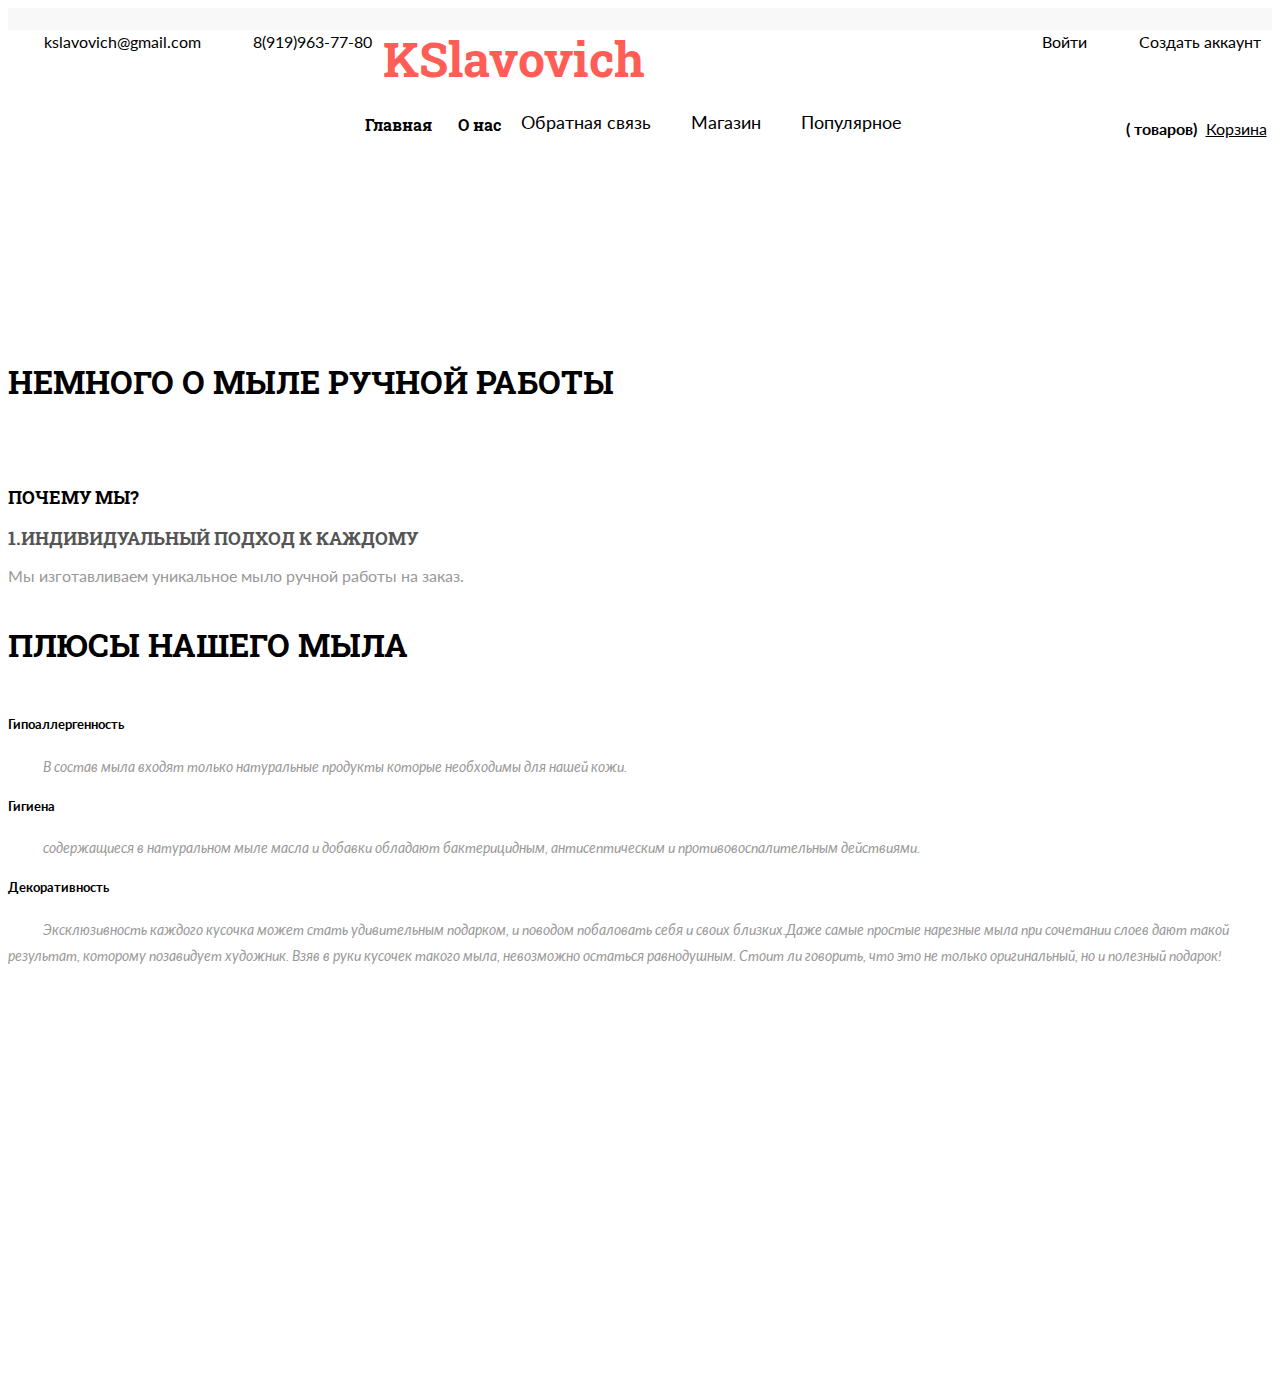
==== about.html @ dc081545 "site" ====
<!DOCTYPE html>
<html>
<head>
	<title>KSlavovich</title>
	<link href="css/bootstrap.css" rel="stylesheet" type="text/css" media="all" />

	<script src="js/jquery.min.js"></script>

	<link href="css/style.css" rel="stylesheet" type="text/css" media="all" />

	<meta name="viewport" content="width=device-width, initial-scale=1">
	<meta http-equiv="Content-Type" content="text/html; charset=utf-8" />
	<meta name="keywords" content="" />
	<script type="application/x-javascript"> addEventListener("load", function() { setTimeout(hideURLbar, 0); }, false); function hideURLbar(){ window.scrollTo(0,1); } </script>

	<link href='http://fonts.googleapis.com/css?family=Roboto+Slab:300,700,400' rel='stylesheet' type='text/css'>
	<link href='http://fonts.googleapis.com/css?family=Lato:100,300,400,700,900' rel='stylesheet' type='text/css'>

	<link href="css/megamenu.css" rel="stylesheet" type="text/css" media="all" />
	<script type="text/javascript" src="js/megamenu.js"></script>
	<script>$(document).ready(function(){$(".megamenu").megamenu();});</script>

	<script>
		fetch("./header.html")
				.then(response => {
					return response.text()
				})
				.then(data => {
					document.querySelector("header").innerHTML = data;
				});

		fetch("./footer.html")
				.then(response => {
					return response.text()
				})
				.then(data => {
					document.querySelector("footer").innerHTML = data;
				});
	</script>

<script src="js/simpleCart.min.js"> </script>

</head>
<body> 
<header></header>
<div class="container">
	<h6 class="dress"><a href="index.html">Главная</a> <i> </i> О нас </h6>
</div>
<div class="back">
	<h2>О НАС</h2>
</div>
		<!---->
		<div class="container"> 
	  <div class="box_4">
	  	<div class="col-md-8 about_left">
	  		<h3>Немного о мыле ручной работы </h3>
	        <img src="https://avatars.mds.yandex.net/get-pdb/251121/d2ef5245-c6b0-481a-ae94-1f6d3d2a945c/s1200?webp=false" class="img-responsive" alt="">
		    <p></p>
	       <div class="faqs">
				       <h4>Почему мы?</h4>
				       <div class="questions">
							<h5>1.Индивидуальный подход к каждому</h5>
	        				<p>Мы изготавливаем уникальное мыло ручной работы на заказ. </p>
	        		   </div>
	        		   
			        		  <!-- <div class="questions">
									<h5>2.</h5>
			        				<p></p>
			        			</div>				    -->
				   </div>  	
	  	</div>
	  	<div class="col-md-4 sidebar">
	  		      <h3>Плюсы нашего мыла</h3>
		  			    <div class="testimonials">
		  					 <h5>Гипоаллергенность<span><a href="#"></a></span></h5>
		  					 <p><span class="quotes"></span>В состав мыла входят только натуральные продукты которые необходимы для нашей кожи.<span class="quotes-down"></span></p>
		  				</div>	
		  				<div class="testimonials">
		  					 <h5>Гигиена<span><a href="#"></a></span></h5>
		  					 <p><span class="quotes"></span>содержащиеся в натуральном мыле масла и добавки обладают бактерицидным, антисептическим и противовоспалительным действиями.<span class="quotes-down"></span></p>
		  				</div>
		  				<div class="testimonials">
		  					 <h5>Декоративность<span><a href="#"></a></span></h5>
		  					 <p><span class="quotes"></span>Эксклюзивность каждого кусочка может стать удивительным подарком, и поводом побаловать себя и своих близких.Даже самые простые нарезные мыла при сочетании слоев дают такой результат, которому позавидует художник. Взяв в руки кусочек такого мыла, невозможно остаться равнодушным. Стоит ли говорить, что это не только оригинальный, но и полезный подарок!<span class="quotes-down"></span></p>
		  				</div>
		  			
	  	</div>
	  	<div class="clearfix"> </div>
	  </div>
  
          	</div>

					
<footer></footer>
<!--подключить footer-->
</body>
</html>
---- css/style.css ----
/*--A Design by W3layouts 
Author: W3layout
Author URL: http://w3layouts.com
License: Creative Commons Attribution 3.0 Unported
License URL: http://creativecommons.org/licenses/by/3.0/
--*/
body{
	background:#fff;
	font-family: 'Lato', sans-serif;
}
body a{
	transition: 0.5s all;
	-webkit-transition: 0.5s all;
	-o-transition: 0.5s all;
	-moz-transition: 0.5s all;
	-ms-transition: 0.5s all;
}
 ul{
	padding: 0;
	margin: 0;
}
h1,h2,h3,h4,h5,h6,label,p{
	margin:0;	
}
/*----*/
.itemContainer{
	width:100%;
	float:left;
}

.itemContainer div{
	float:left;
	margin: 5px 20px 5px 20px ;
}

.itemContainer a{
	text-decoration:none;
}

.cartHeaders{
	width:100%;
	float:left;
}

.cartHeaders div{
	float:left;
	margin: 5px 20px 5px 20px ;
}
.item_add {

}		
.grid_1 img{
	margin-bottom:1em;
}
.box_1{
	float:right;
	  width: 19%;
	    margin-top: 1em;
}
.box_1 h3{
  color: #000;
  font-size: 1em;

    float: left;
}
.box_1 h3 img{
	margin-left: 5px;
}
.box_1 p{

  float: left;
}
.box_1 p a{
	color:#000;
	font-size:1em;
}
.box_1 p a:hover{
	color:#ff5d56;
	text-decoration:underline;
}
.total {
  display: inline-block;
}
.header{
	background: url(../images/milo1.jpg) no-repeat center;
	width:100%;
	background-size:cover;
	min-height: 750px;
	display: block;
}
.header-top{
	background:rgba(0, 0, 0, 0.23);
}
.header-top-in{
	  padding: 0 2em 0.5em;
	background:rgba(225, 225, 225, 0.68);
	border-bottom-left-radius: 20px;
	border-bottom-right-radius: 20px;
}
.header-bottom {
  padding: 1em 0 1em;
}
ul.support{
	float:left;
}
ul.support-right{
	float:right;
}
 ul.support li,ul.support-right li {
	display: inline-block;
	margin: 1.5em 0.7em 1.2em;
}
 ul.support li a, ul.support li span,ul.support-right li a{
	font-size: 1em;
	text-decoration: none;
	color:#000;
	vertical-align:top;
}
ul.support li a:hover,ul.support-right li a:hover{
	color:#ff5d56;
}
ul.support li i,ul.support-right li i{
	background: url(../images/img-sprite.png) -104px -9px;
	width: 22px;
	height: 22px;
	display: inline-block;
	vertical-align: middle;
	margin: 0 3px 0 0;
	  
}
 ul.support li i.tele-in{
	background-position:-128px -9px;
}
ul.support-right li i.men{
	background-position:-57px -9px;
}
ul.support-right li i.tele{
	background-position:-80px -9px;
}
.logo  h1{	
	font-size:3em;
	font-family: 'Roboto Slab', serif;
}
.logo  h1 a{
	text-decoration:none;
	color:#ff5d56;
}
.logo{
	float:left;
	  margin-top: 0.5em;
}
.top-nav{
	float:right;
	  margin-top: 0.8em;
	    width: 61%;
}
.skyblue{
	float:left;
}
/*----*/
.search-in{
	float: left;
	 width: 4%;
	 position: relative;
}
.search{
	position: absolute;
	top: 67px;
	display: block;
	z-index: 100;
	background:#000;
	width: 306px;
	  right: 0;
	 padding: 1em;
}
.search input[type=text]{
	background:none;
	padding:7px;
	width:70%;
	font-size:0.9em;
	color:#000;
	-webkit-appearance: none;
	border: 1px solid #fff;
	outline: none;
}
.search input[type=submit]{
	background:#ff5d56;
	padding:9px 10px;
	width:25%;
	font-size:0.9em;
	color:#fff;
	-webkit-appearance: none;
	border: none;
	outline: none;
	font-family: 'Roboto Slab', serif;
	position: absolute;
  top: 13px;
}
.search input[type=text]:focus{
	color:#5d5d5d;
}

.close-in{
	position: absolute;
	top: -22px;
	right: 0px;
	cursor: pointer;
}
.right button {
	cursor: pointer;
	font-size: .8em;
	color: #777;
	position: absolute;
	bottom: 0;
	top:12px;
	right: 0px;
	border: none;
	outline: none;
	  background: url('../images/img-sprite.png') no-repeat -9px -44px ;
	  width: 25px;
	  height: 25px;
	  padding: 0;
}
/*----*/
.cssmenu {
	margin-top: 3px;
}
.cssmenu ul {
	float: right;
	padding: 0;
	margin: 0;
	list-style: none;
}
.cssmenu ul li {
	display: inline-block;
}
.cssmenu ul li {
	display: inline-block;
}
.cssmenu ul li a{
    color: #B8B8B8;
	font-size:13px;
}
.cssmenu ul li a:hover, .h_nav ul li a:hover, .content_box h4 a:hover, ul.list_1 li a:hover, .box_3 h4 a:hover{
	color:#f54d56;
	text-decoration:none;
}
/*--menu--*/
/* dCodes Framework:(c) TemplateAccess */
/* start menu */
.h_nav h4{
	border-bottom:1px solid #fff;
	font-size: 1.3em;
	color:#fff;
	line-height: 1.8em;
	margin-bottom: 4%;
	width:80%;
}
.h_nav h4.top{
	margin-top: 12%;
}
.h_nav ul li{
	display: block;
}
.h_nav ul li a{
	display:block;
	font-size:1em;
	color:#fff;
	text-transform:capitalize;
	line-height:2em;
	-webkit-transition: all 0.3s ease-in-out;
	-moz-transition: all 0.3s ease-in-out;
	-o-transition: all 0.3s ease-in-out;
	transition: all 0.3s ease-in-out;
}
.h_nav ul li a:hover{
	
	text-decoration:underline;
}
.men{
	float:left;
	width:25%;
}
.men-in{
	float:right;
	padding: 2em 0 0;
	width:50%;
}
.men-in h6{
	color:#bcbaba;
	font-size: 1.2em;
}
.men-in span{
	color:#fff;
	font-size: 1.4em;
}
.sell{
	padding:0.5em 0;
}
/* start icon styles */
/*--- slider-css --*/

.banner{	
	text-align:right;
	  float: right;
  width:44%;
    margin-top: 10em;
}
.banner-top{
		background: rgba(232, 191, 145, 0.88);
		padding: 1em 3em;
		border: 5px solid #c49a5db8;
}
.banner h2{
	color: #000;
	font-size: 3em;
	text-transform: uppercase;
	/*font-family: 'Roboto Slab', serif;*/
	font-family: cursive;
}
.banner	p{
	color: #FFF;
	line-height: 1.5em;
	font-size: 2em;
	margin:1em 0 0em 0;
	font-weight: 300;
}
a.morebtn{
	background: #a4b801;
	padding:0.2em 0;
	display:block;
	font-size:1.7em;
	color:#FFF;
	width:40%;
	margin:0 auto;
	float: left;
	border: 1px solid #718401;
	text-align: center;
	text-decoration: none;
}
a.morebtn:hover{
	background: none;
	border: 1px solid #000;
	color:#000;
}
a.at-in{
	background: none;
	border: 1px solid #000;
	margin-left:1em;
	color:#000;
}
.now {
  margin: 1em 0 0 20em;
}
a.at-in:hover{
	background: #ff5d56;
	border: 1px solid #ff5d56;
	color:#fff;
}
/*----*/
.black a, .black-in a{
	text-decoration:none !important;
}
.soap{
	background: #3dafc0;
	padding: 3em 4.5em 4em;
	box-shadow: 1px 1px 7px #C4C3C3;
}
.bag{
	background: #edceae;
	  padding: 3em 4.8em 4em;
}
.soap h3{
	font-size:2.8em;
	text-shadow: 1px 1px 9px #000;
	 font-family: 'Roboto Slab', serif;
	 color:#e1dcdc;
}
a.soap h3{
	text-decoration:none;
}
.bag h3{
	 color:#fff;
}
.black,.black-in{
	position: relative;
}
.black img{
	position: absolute;
	 bottom: -29px;
  right: 40px;
}
.black-in img{
	position: absolute;
	 bottom: -29px;
  	right: 40px;
}
.content-top {
  padding: 3em 0;
}
.col-top-bottom{
	background-image: url("../images/17.jpg");
	padding: 3.2em;
	text-align: center;
	  margin: 3em 1em 0;
	  box-shadow: 1px 1px 7px #696767;
}
h3.menber{
	font-size:3em;
	text-shadow: 1px 1px 9px #000;
	 font-family: 'Roboto Slab', serif;
	 color:#fff;
	 float: left;
}
a.now-in{
	 font-family: 'Roboto Slab', serif;
	padding:0.3em 0.7em;
	display:block;
	font-size:1.5em;
	color:#FFF;
	margin:0 auto;
	float: right;
	border: 2px solid #fff;
	text-align: center;
	text-decoration: none;
	background: #696767;
}
a.now-in:hover{
		background: #ff5d56;
		border: 2px solid #ff5d56;
}
.per{
	position: relative;
}
.six{
	position: absolute;
	top:0;
	background:rgba(86, 169, 255, 0.08);
	  padding: 7em 1em 0;
	  width: 90%;
  height: 100%;
  text-align: center;
}
.six h4{
	font-size:2.5em;
	color:#fff;
	font-family: 'Roboto Slab', serif;
	text-shadow: 1px 1px 9px #000;
}
.six p{
	font-size:2em;
	color:#fff;
	border-bottom: 2px solid #fff;
	  margin: 0.5em 0;
}
.six span{
	font-size:6em;
	color:#fff;
	font-weight: 100;
}
/******** SAP ************/
.sap_tabs{
	clear:both;
	padding: 0em 0 2em;
}
.tab_box{
	background:#fd926d;
	padding: 2em;
}
.top1{
	margin-top: 2%;
}
.resp-tabs-list {
	width: 50%;
	list-style: none;
	padding: 0;
	margin: 0 auto;
}
.resp-tab-item{
	color:#000;
	font-size: 1.4em;
	  font-family: 'Roboto Slab', serif;
	cursor: pointer;
	padding: 6px ;
	display: inline-block;
	margin: 0;
	text-align: center;
	list-style: none;
	float: left;
	width:26%;
	outline: none;
	-webkit-transition: all 0.3s ease-out;
	-moz-transition: all 0.3s ease-out;
	-ms-transition: all 0.3s ease-out;
	-o-transition: all 0.3s ease-out;
	transition: all 0.3s ease-out;
	text-transform: uppercase;
	border: 2px solid #000;
	margin: 0 0.5em 0;
}
.resp-tab-active{
	background:#000;
	text-shadow: none;
	color:#fff;
	border: 2px solid #000;
}
.resp-tabs-container {
	padding: 0px;
	background-color: #fff;
	clear: left;
	
}
h2.resp-accordion {
	cursor: pointer;
	padding: 5px;
	display: none;
}
.resp-tab-content {
	display: none;
}
.resp-content-active, .resp-accordion-active {
   display: block;
}

.tab_img{

	padding:2em 1em;
}
.img-top {
	float: left;
	width: 33.33%;
	  position: relative;
}

.tab_desc {
  background: rgba(0, 0, 0, 0.15);
  position: absolute;
  top: 0;
  width: 100%;
  height: 100%;
    padding: 15em 2em 0;
    display: none;
}
/*----*/
.col-in{
	position: absolute;
	top: 1%;
	right: 1%;
}
.col-in p{
	background: #ae85d7;
	color: #fff;
	font-size: 1.3em;
	width: 60px;
  height: 60px;
  border-radius: 100px;
  display: block;
padding: 1em 0 0;
  text-align: center;
  font-weight: 300;
}
.col-in-1 p{
	background: #ff5d56;
	line-height: 0.8em;
}
.col-in-1 p span{
	font-size:14px;
}
/*----*/
ul.round-top {
  text-align: center;
}
.round-top li{
	display: inline-block;
}
.round-top li i{
	  background: url(../images/img-sprite.png) -81px -38px ;
  width: 45px;
  height: 45px;
  display: inline-block;
}
.round-top li i.round{
	  background-position:  -138px -38px ;
}
h6.jean{
	float: left;
	color:#fff;
	font-size: 2em;
	font-weight: 600;
	  margin-top: 0.3em;
}
span.dollor{
	float: right;
	font-size: 2.5em;
	color:#2c3e50;
	font-weight: 100;
}
.social-in {
	float: right;
}
.social {
	float:left;
}
.social li{
	display:inline-block;
}
.social li i{
	  background: url(../images/img-sprite.png) -195px -42px ;
  width: 37px;
  height: 37px;
  display: inline-block;
}
.social li i.text{
	  background-position:  -249px -45px ;
}
.social-in {
	float: right;
}
.social-in li{
	display:inline-block;
}
.social-in li i{
	  background: url(../images/img-sprite.png) -300px -47px ;
  width: 28px;
  height: 28px;
  display: inline-block;
}
.agency {
  padding: 15em 0 0;
}
.img-top:hover .tab_desc{
	display: block;
}
.sap_tabs h2{
	color:#000;
	font-size: 3em;
	  font-family: 'Roboto Slab', serif;
	  text-align: center;
	  padding: 0.4em 0 1em;
}
label.line{
	width: 15%;
  background: #000;
  height: 1px;
  display: block;
  margin: 0 auto;
}
/*----*/
.content-bottom{
	  background: url(../images/back.jpg) center ;
  width: 100%;
  min-height: 335px;
  display: block;
  background-size: cover;
  text-align: center;
}
.content-bottom p{
	color:#fff;
	font-size: 2.8em;
	  font-family: 'Roboto Slab', serif;
	  width:90%;
	  margin:0 auto;
	  padding: 1em 0 0.5em;
	    line-height: 1.5em;
}
.content-bottom span{
	color:#fff;
	font-size: 3em;	 
	 margin: 0.1em 0 0;
  display: block;
}
label.line1 {
  width: 10%;
  background: #fff;
  height: 1px;
  display: block;
  margin: 0 auto;
}
/*----*/
.content-bottom-top h3{
	color:#000;
	font-size: 2.4em;
  border-bottom: 1px solid #000;
  display: inline-block;
	  font-family: 'Roboto Slab', serif;
	    margin: 0 0.4em;
}
.col-on h4{
	color:#000;
	font-size: 2.6em;
}
.col-on span{
	color:#000;
	font-size: 0.9em;
}
.on-para p{
	color:#000;
	font-size: 1em;
	  margin: 1.5em 0;
	  line-height: 1.4em;
}
a.sed {
    background: none;
  border: 2px solid #000;
  color: #000;
  padding: 0.3em 0.7em;
  font-size: 1.1em;
  text-align: center;
  text-decoration: none;
  float: right;
}
a.sed:hover {
    background: #ff5d56;
  border: 2px solid #ff5d56;
  color:#fff;
}
.van,.van-in{
	padding:0;
}
.van img{
	width:100%;
}
.van-in{
	background: #0099ff;
	padding: 1.5em;
	text-align :center;
}
.van-in h5{
	color:#fff;
	font-size: 2em;
}
.van-in span{
	color:#fff;
	font-size: 7em;
	font-weight: 100;
}
.blog-in-bottom{
	margin-top: 3em;
}
.grid-per{
	position: relative;
}
.six-per{
	position: absolute;
	top:0;
	background:rgba(255, 93, 86, 0.3);
	  padding: 4em 1em 0;
	  width: 100%;
  height: 100%;
  text-align: center;
}
.six-per h4{
	font-size:2.5em;
	color:#fff;
	font-family: 'Roboto Slab', serif;

}
.in-bus {
  background: #C4163D;
  }
.six-per p{
	font-size:1.3em;
	color:#fff;
	font-weight: 100;
	  margin:0em 0;
	  line-height: 1.5em;
}
.six-per span{
	font-size:8em;
	color:#fff;
	font-weight: 100;
	  display: block;
  padding: 0.2em 0;
}
.blog-in {
  margin: 4em 0;
}
.content-bottom-top {
  margin-top: 3em;
}
/* Default Skin */
.wmuSlider {
	position: relative;
	overflow: hidden;
}
ul.wmuSliderPagination{
	display:none;
}
.wmuGallery .wmuGalleryImage {
	margin-bottom: 10px;
}
.wmuSliderPrev, .wmuSliderNext {
	position: absolute;
	width: 34px;
  height: 34px;
	text-indent: -9999px;
	background: url(../images/img-sprite.png)no-repeat;
	z-index: 2;
	cursor: pointer;
}
.wmuSliderPrev {
	background-position:-9px -97px;
	right:45px;
	top: 0em;
}
.wmuSliderNext {
	background-position:-59px -97px;
	right:10px;
	top: 0;
}
/*----*/
.bottom-grid{
	position:relative;
  text-align: right;
    margin-bottom: 4em;
}
.fit{
	position: absolute;
	  top: 26%;
  right: 5%;
	color: #fff;
}
.fit h6{
	font-size:2.2em;
	font-weight:300;
}
.fit p{
	font-size:1.3em;
	  margin-top: 1em;
}
/*--footer--*/
.footer{
	background: #eeeeee;
	border-top:1px solid #000;
	padding: 4em 0 0;
}
.footer-top h3,.footer-middle h3{
	color:#010101;
	font-size:2em;
	border-bottom: 1px solid #010101;
	font-family: 'Roboto Slab', serif;
}
.footer-top input[type="text"],.footer-top textarea{
	width: 100%;
	padding: 0.5em 1em;
	margin: 0.7em 0;
	background: none;
	outline:none;
	border: 1px solid #141414;
	-webkit-appearance: none;
	font-size:0.9em;
	font-family: 'Roboto Slab', serif;
	color:#141414;
}
.footer-top input[type="text"]:hover,.footer-top textarea:hover{
		border: 1px solid #ff5d56;
}
.footer-top textarea{
	resize:none;
}
.footer-top input[type="submit"]{
	width: 40%;
	font-size: 1em;
	background: #ff5d56;
	padding: 0.5em 1em;
	text-align: center;
	color: #fff;
	border: none;
	outline:none;
	-webkit-appearance: none;
	font-family: 'Roboto Slab', serif;
	float:right;
	border:1px solid #ff5d56;
}
.footer-top input[type="submit"]:hover{
	background:none;
	border:1px solid #000;
	color:#000;
}
.footer-top form{
	margin: 2em 0 0;
}
/*----*/
.grid-product{
	float:left;
	width:68%;
}
.grid-product h6{
	font-size:1.2em;
	  font-family: 'Roboto Slab', serif;
}
.grid-product h6 a{
	color:#ff5d56;	
	text-decoration:none;
}
.grid-product h6 a:hover{
	color:#000;	
}
span.price-in{
	font-size: 1.1em;
	  padding: 0.3em 0 0;
  display: block;
}
span.price-in small{
	text-decoration: line-through;
}
.product-go {
	padding: 2em 0 0;
}
.fashion {
  float: right;
  width: 24%;
  position: relative;
}
.fashion p{
	color: #fff;
  font-size: 0.5em;
  background: #ff5d56;
  border-radius: 100px;
  width: 22px;
  height: 22px;
  position: absolute;
  top: 5px;
  right: 4px;
  text-align: center;
  padding: 0.8em 0 0;
}
.fashion p.new1{
	background: #ae85d7;
}
.fashion img{
	border: 1px solid #000;
}
 ul.star-footer li{
	display:inline-block;
	
}
 ul.star-footer li i{
	height: 16px;
	width: 16px;
	background: url("../images/img-sprite.png") no-repeat -108px -104px  ;
	display: inline-block;
}
.footer-bottom {
  margin: 4em 0 0;
}
.indo {
  padding: 1em 0em 0 3em;
}
/*----*/
.logo-bottom{
	float:left;
}
.logo-the{
	float:right;
	  width: 65%;
}
.logo-the h4{
		color:#000;
		font-size: 1.5em;
  font-family: 'Roboto Slab', serif;
  font-weight: 600;
  margin-bottom:0.3em ;
}
.logo-the p{
	color:#000;
	font-size:1em;
	  line-height:1.5em;
}
p.in {
  color: #000;
  font-size: 1em;
   line-height:1.5em;
}
p.in span {
  display: block;
}
ul.social-footer li{
	list-style:none;
}
ul.social-footer li span,ul.social-footer li a{
	font-size:1em;
	color:#494949;
	margin: 0 0 0.5em;
	display: block;
}
ul.social-footer li a:hover{
	text-decoration:none;
	color:#ff5d56;
}
ul.social-footer li  i{
	background: url(../images/img-sprite.png)no-repeat -148px -105px ;
  width: 25px;
  height: 25px;
	display: inline-block;
	transition: 0.5s all;
	-webkit-transition: 0.5s all;
	-o-transition: 0.5s all;
	-moz-transition: 0.5s all;
	-ms-transition: 0.5s all;
	vertical-align: middle;
	margin:0 8px 0 0;
}

ul.social-footer li  i.down{
	background-position:-171px -105px;
}
ul.social-footer li  i.mes{	
	background-position: -196px -105px;
}
ul.social-footer li  i.mes-in{
	background-position: -220px -105px;
}
ul.social-footer {
  padding:1em 0 ;
}
 p.footer-class {
 font-size: 1.3em;
  color: #000;
  text-align: center;
  border-top: 2px solid #000;
  padding: 3em 0 0;
  margin: 3em 0;
    font-family: 'Roboto Slab', serif;
}
p.footer-class a{
 		text-decoration: none;
 		color:#ff5d56;
}
p.footer-class a:hover{
 		color:#000;
 }
/*--PRODUCTS--*/

.bottom-com{
	background: #f8f8f8;
	padding: 0.7em 0;
}
.com{
	background: none;
}
.grid-1{
	background: none;	
  padding: 0;
}
.back{
	background: url("https://avatars.mds.yandex.net/get-pdb/38069/d5f36ee3-a8c7-4d81-ae1b-ecd2d231a5f5/s1200?webp=false") 0px 0px;
  width: 100%;
  background-size: cover;
  min-height: 200px;
  display: block;
  text-align: center;
}
.back h2 {
  color: #fff;
  font-size: 5em;
  font-family: 'Roboto Slab', serif;
  text-align: center;
  padding: 1em 0;
}
/*----*/
.tags ul li {
	display: inline-block;
	float:left;
	    width: 22.8%;
  margin: 0.5em 2% 0 0;
  text-align: center;
}

.tags li a {
	font-size: 1em;
	display:block;
	padding: 0.3em 0.4em;
	text-decoration: none;
	color: #000;
	border: 1px solid #000;
}
.tags li a:hover {
	color: #fff;
	background:#ff5d56;
	border: 1px solid #ff5d56;
}

.tags ul li:nth-child(4),.tags ul li:nth-child(8),.tags ul li:nth-child(12){
	margin:0.5em 0 0;
}
/*----*/
.dress{
	float:right;
	font-size: 1em;
	color:#000;	
	padding: 1.5em 0;
	  font-family: 'Roboto Slab', serif;
}
.dress a{
	text-decoration: none;
	color:#000;
}
.dress i{
	  background: url(../images/img-sprite.png)no-repeat -346px -109px ;
  width: 8px;
  height: 10px;
  display: inline-block;
  margin: 0 5px;
}
/*----*/
h3.cate {
	color: #000;
	  border-bottom: 1px solid #000;
  width: 69%;
	font-size: 2em;
  font-family: 'Roboto Slab', serif;
}
.of-left{
	 border-bottom: 1px solid #000;
}
h3.cate-on {	
  width: 37%;
}
ul.dropdown-menu1 {
  margin: 2em 0;
}
ul.dropdown-menu1 li {
list-style:none;

}
ul.dropdown-menu1 li p{
width:100%;

}
label.amount {
  color: #000;
  font-size: 1.1em;
    font-family: 'Roboto Slab', serif;
}
input#amount {
  font-size: 1.1em;
    font-family: 'Roboto Slab', serif;
  margin-left: 1%;
  outline:none;
}
a.go {
 
  font-size: 1em;
  background: #ff5d56;
  padding: 0.5em 1em;
  text-align: center;
  color: #fff;
text-decoration:none;
  font-family: 'Roboto Slab', serif;
  float: right;
   border: 1px solid #ff5d56;
}
a.go:hover{
   background: none;
  border: 1px solid #000;
  color: #000;
 
}
.price-grid {
  padding-bottom: 1em;
}

/*----*/
ul.kid-menu{
	display: block !important;
}
.menu {
	width: auto;
	height: auto;
	padding: 0;
	list-style: none;
	margin: 1.5em 0;	
}
.menu > li > a {
	width: 100%;
  margin: 0.3em 0;
	display:inline-block;
	position: relative;
	color: #666;
	font-size: 1.1em;
	text-decoration:none;
	
}
.menu > li > a:hover{
	color:#ff5d56;
}
.menu ul li a {	
	width: 100%;
	display: inline-block;
	position: relative;
	font-size:1.1em;
	margin:0.3em 0;
	color: #666;
	text-decoration:none;
	
	text-indent: 1.2em;
}
.menu ul li a:hover{
	color:#ff5d56;
}
ul.kid-menu li{
	list-style: none;
	
}
.sellers {
  padding: 2em 0;
}
.tags {
  padding: 1.5em 0 0;
}
h3.best {
  color: #000;
  border-bottom: 1px solid #000;
  width: 81%;
  font-size: 2em;
  font-family: 'Roboto Slab', serif;
}
/*----*/
.product-middle{
	background: url(../images/product1.jpg) center;
  width: 100%;
  min-height: 45px;
  display: block;
  background-size: cover;
}
.fit-top{
	
  width: 100%;
	padding: 1em 1em;
}
 h6.shop-top{
	font-size:1.1em;
	font-weight:300;
	float:left;
	color: #fff;
	  margin-top: 0.3em;
}
a.shop-now{
	font-size:0.9em;
	  float: right;
	  text-decoration: none;
	  border: 1px solid #ffffff;
	  padding: 0.2em 0.4em;
	  color:#fff;
}
a.shop-now:hover{
	  border: 1px solid #ff5d56;
	  background:#ff5d56;
}
h3.tag {
	color: #000;
	  border-bottom: 1px solid #000;
  width: 32%;
	font-size: 2em;
  font-family: 'Roboto Slab', serif;
}
.of-left-in{
	 border-bottom: 1px solid #000;
}

/*----*/
.fashion-grid{
	float:left;
	  width: 24%;
}
.fashion-grid1{
	float: right;
	  width: 68%;
}
 h6.best2 {
  font-size: 1.2em;
  font-family: 'Roboto Slab', serif;
 }
 h6.best2 a{
 	color:#000;
 	text-decoration: none;
 }
 h6.best2 a:hover{
	color:#ff5d56;
 }
 span.price-in1 {
  font-size: 1.1em;
  padding: 0.3em 0 0;
  display: block;
  color:#ff5d56;
}
span.price-in1 small {
  text-decoration: line-through;
}
/*--product-right--*/
.mens-toolbar {
    margin-bottom: 1em;
  padding: 0em 1em;

}
.grid-chain-bottom {
  margin: 1em 0 0;
}
.cart-add {
  margin-top: 1em;
}
.sort {
	float: right;
}
.sort select{
	color:#000;
	font-size: 0.9em;
	outline:none;
	cursor:pointer;
padding: 0.3em;
}
p.showing{
	float: left;
	color:#000;
	font-size:1em;
}
.chain-grid img{
	width:100%;
}
.top-product {
  padding: 1em 0;
}
.col-md-9{
	padding: 0;
}
/*----*/
.grid-chain-bottom h6 {
  font-size: 1.2em;
  
   font-family: 'Roboto Slab', serif;
}
.grid-chain-bottom h6 a{
  text-decoration: none;
  color: #000;
}
.grid-chain-bottom h6 a:hover{
  color: #ff5d56;
}
.price-at{
	float: left;
}
.price-at-bottom{
	float:right;
}
.price-at-bottom span{
	color:#000;
	font-size: 1em;
}
a.add1{
	float: left;
	color:#fff;
	font-size:1em;
	text-align: center;
	background: #34495e;
	padding: 0.3em;
	text-decoration: none;
	  width: 83%;
}
a.add1:hover{
	background:#f1c40f;
}
a.add2{
	float: right;	
}
a.add1 i{
	background: url(../images/img-sprite.png)no-repeat -260px -106px;
  width: 19px;
  height: 19px;
  display: inline-block;
  vertical-align: middle;
    margin: 0 0 0 20px;
}
a.add2 i{
	background: url(../images/img-sprite.png)no-repeat -299px -100px ;
  width: 29px;
  height: 29px;
  display: inline-block;
}
.product {
  padding: 3em 0;
}
.grid-span-1 {
  position: relative;
}
.link{
	position: absolute;
	top:0;
	text-align: center;
	padding: 11.5em 0 0;
	 width: 100%;
	display: none;
}
.link ul li{
	display: inline-block;
}
.link ul li i {
    background: url(../images/img-sprite.png)no-repeat -4px -154px ;
  width: 46px;
  height: 46px;
  display: inline-block;
}
.link ul li i.white1 {
    background-position:  -59px -154px ;
  
}
.grid-span-1:hover .link{
		display: block;
}
.grid-span-1 span{
	color: #fff;
  font-size: 1.1em;
  background: #ae85d7;
  border-radius: 100px;
  width: 50px;
  height: 50px;
  position: absolute;
  top: 5px;
  right: 4px;
  text-align: center;
  padding: 0.9em 0 0;
}
.per1{
	position: relative;
	margin: 3em 0;
}
.six1{
	position: absolute;
	top:0;
	font-weight: 100;
	  padding: 5em 1em 0;
	  width: 100%;
  height: 100%;
  text-align: center;
}
.six1 h4{
	font-size:2.5em;
	color:#ff5d56;
	font-family: 'Roboto Slab', serif;
font-weight: 100;	
}
.six1 p{
	font-size:2em;
	color:#ff5d56;
	  margin: 0.5em 0;
}
.six1 span{
	font-size:6em;
	color:#ff5d56;
	font-weight: 100;
}
/*--start--*/
ul.start {
	  padding: 1em 0;
  float: right;
}
ul.start li {
	display: inline-block;
    
}
ul.start li.arrow a, ul.start li span {
	text-decoration: none;
	color: #362f2f;
	font-size: 1em;
	padding: 0.6em 0em;
	  border: 1px solid #000;
	display:block;
	font-weight: 400;
	width:40px;
	height: 40px;
	text-align: center;
}
ul.start li span,ul.start li.arrow a:hover{
	background: #bdc3c7;
	
}
ul.start li a i{
	background: url(../images/img-sprite.png)no-repeat -121px -159px;
  width: 40px;
  height: 40px;
	display:inline-block;
	vertical-align:middle;	
}
ul.start li a i.next {
	background-position:-168px -159px;
}
.phone{
	background: #95a5a6;
	padding: 1.1em ;
}
.num{
	float: left;
	color:#fff;
}
.num span,.num1 span,.num2 span{
	font-size: 1.4em;
	font-weight: 900;
}
.num p,.num1 p,.num2 p{
	font-size:1em;
}
i.phone-in{
	float:right;
	  background: url(../images/img-sprite.png)no-repeat -230px -154px ;
  width: 40px;
  height: 40px;
	display:inline-block;
}
.phone1{
	background: #2c3e50;
	padding: 1em ;
}
i.phone-in1{
	float:left;
	background: url(../images/img-sprite.png)no-repeat -292px -153px ;
  width: 51px;
  height: 51px;
	display:inline-block;
	  margin-right: 3%;
}
.num1,.num2{
	float:left;
	color:#fff;
}
.num1 {
  width: 54%;
}
.num2 {
  width: 57%;
}
a.learn-in,a.learn-in1{
	float: left;
	text-decoration: none;
	color:#fff;
	background:#34495e;
	padding:0.4em 0.8em;
	font-size:1.15em;
	text-transform:uppercase;
	font-weight:300;
	  margin-top: 9px;
}
a.learn-in:hover{
	background:#e67e22;
}
a.learn-in1{
	background:#e67e22;
}
a.learn-in1:hover{
	background:#34495e;
}
.phone2{
	background: #f39c12;
	padding: 1.1em 1em ;
}
.shipping {
  padding: 0 1em;
    margin-top: 2em;
}
.col-md1,.col-md2,.col-md3{
	padding:0;
}
.col-md1 {
  width: 29%;
  margin-right: 1%;
  float:left;
}
.col-md2 {
  width: 40%;
  margin-right: 1%;
    float:left;
}
.col-md3{
width: 29%;
  margin-right: 0%;
    float:left;
}
.bottom-grid1{
background: url("https://www.ural.org/wp-content/uploads/2016/01/mylo-svoimi-rukami-www-ural-org.jpg") center ;
  width: 100%;
  min-height: 311px;
  display: block;
  background-size: cover;
  text-align: left;
    padding: 1.5em;
}
.fit1 {
  border: 2px solid #fff;
  color:#fff;
    padding: 3em 9em;
}
.fit1 h3{
font-size:5em;
  font-weight: 300;
}
.fit1 p{
  font-size: 2.5em;
  font-weight: 300;
  line-height: 1.5em;
  width: 80%;
}
/*--single--*/
.single-para h4 {
    color: #000;
  font-size: 3em;
  font-family: 'Roboto Slab', serif;
}
.single-para p {
  font-size: 1em;
  color: #2c3e50;
  font-family: 'Roboto Slab', serif;
  line-height: 1.8em;
    margin: 1em 0;
}
.single-para h5 {
  color: #ff5d56;
  font-size: 2em;
  border-bottom: 1px solid #C4C3C3;
 font-family: 'Roboto Slab', serif;
  padding: 0.3em 0;
}

.available ul li{
	list-style:none;
	padding:0 0.5em 0 0;
	color:#4c4c4c;
	font-size:1.1em;
	float:left;
	width:100%;
	 font-family: 'Roboto Slab', serif;
	   margin: 0.5em 0;
}
.available ul li select {
  outline: none;
  padding: 12px;
  border: none;
  background: #eeeeee;
 width: 77%;
  margin-left: 13%;
  cursor:pointer;
}
.available ul li.size-in select {
	  margin-left: 16%;
}
.available {
  padding:  1em 0;
}
ul.tag-men {
	padding:0.3em 0;
	 border-top: 1px solid #C4C3C3;
	  border-bottom: 1px solid #C4C3C3;
}
ul.tag-men li{
	list-style:none;
	color:#000;
	 font-family: 'Roboto Slab', serif;
	 margin: 0.3em 0;
	font-weight:300;
	font-size:0.9em; 
}
ul.tag-men li span.women1{
	  margin-left: 9em;
}
a.add-cart {
  text-decoration: none;
  color: #fff;
  background: #34495e;
  padding: 0.4em 0.8em;
  font-size: 1.15em;
  text-transform: uppercase;
  margin-top: 2em;
  display: inline-block;
}
a.add-cart:hover {
  background:#f1c40f;
  
}
h3.real{
  color: #000;
  border-bottom: 1px solid #000;
   margin: 0 0.5em 1em;
  font-size: 2em;
  font-family: 'Roboto Slab', serif;
}
/*----*/
.star-on {
  padding: 1em 0;
}
.star-on ul {
  float:left;
}
.star-on ul li{
	vertical-align: sub;
}

.review{
	float:left;
	  padding: 0 1em;
}
.star-on a{
	text-decoration:none;
	font-size:1em;
	color:#000;
}
.star-on a:hover{
	color:#ff5d56;
}
/*----*/
.cd-tabs-navigation {
  width: 100%;
}
.cd-tabs-navigation li {
    display: inline-block;
  list-style:none;
}
.cd-tabs-navigation a {
  position: relative;
  display: block;
  text-align: center;
  -webkit-font-smoothing: antialiased;
  -moz-osx-font-smoothing: grayscale;
	font-size:1.1em;
	color:#000;
	background:#eee ;
	padding:10px 16px;
	  font-family: 'Roboto Slab', serif;
	text-decoration: none;
}

.cd-tabs-navigation a.selected  {
	background:#34495e;
  color:#fff;
}

.cd-tabs-content li {
  display: none;
}
.cd-tabs-content li.selected {
  display: block;
  -webkit-animation: cd-fade-in 0.5s;
  -moz-animation: cd-fade-in 0.5s;
  animation: cd-fade-in 0.5s;
  
}
.cd-tabs.is-ended {
  margin: 3em 0 1em;
  padding: 0 1em;
}
.facts{
	
padding: 1em 0;
}
.facts p{
	color:#000;
	font-size:1em;
	line-height:1.7em;
	padding:0 0 1em;
	  font-family: 'Roboto Slab', serif;
}
.facts ul li{
	list-style:none;
	color:#767676;
	font-size:1em;
	padding:0.3em 0;
}
.color {
	background:#eee;
	  margin: 1em 0;
  padding: 1em;
}
.color p,.color span{
	color:#000;
	font-size:1em;
	  font-family: 'Roboto Slab', serif;
	    float: left;
		font-weight:300;
}
.color p{
	width:40%;
}
.top-comment-left{
	float: left;
	width: 13%;
}
.top-comment-right{
	float: left;
	width:84%;
	margin-left:1em;
	background:#f8f8f8;
	padding:2em ;
}
.top-comment-right h6{
	color:#000;
	font-size:0.8em;
	font-family: 'Roboto Slab', serif;
}
.top-comment-right p{
	color:#000;
	font-size:1em;
	  margin: 1em 0em 0 1em;
}
a.add-re{
	text-decoration: none;
  color: #fff;
  background: #34495e;
  padding: 0.4em 0.8em;
  font-size: 1.15em;
  text-transform: uppercase;
  margin-top: 2em;
  display: inline-block;
}
a.add-re:hover{
	
  background: #f1c40f;
  }
.top-comment-right h6 a{
	color:#000;
	font-size:1.5em;
	text-decoration:none;
}
.comments-top-top {
	margin: 2em 0;
	
}
/*--contact--*/
.contact-top h3,.contact-top-in h3{
	font-size: 1.2em;
	color: #ff5d56;
	text-transform: uppercase;
	font-weight: 600;
	padding:0 0 1em;
	  font-family: 'Roboto Slab', serif;
}
.contact-top div{
	padding:0.5em 0;
}
.contact {
	padding:4em 0;
}
.contact-top div input[type="text"], .contact-top div textarea {
	width: 100%;
	padding: 0.7em;
	margin:0.4em 0 0;
	background: none;
	outline: none;
	border: 1px solid #000;
	-webkit-appearance: none;
}
.contact-top div textarea{
	height:230px;
	resize:none;
}
.contact-top div span{
	color:#000;
	font-size: 1em;
}
.contact-top input[type="submit"]{
	background: #ff5d56;
	color:#fff;
	font-size:1.1em;
	border:none;
	width:20%;
	outline:none;	
	font-weight: 600;
	padding:0.5em 1em;
	transition: 0.5s all;
	-webkit-transition: 0.5s all;
	-moz-transition: 0.5s all;
	-o-transition: 0.5s all;
	border: 1px solid #ff5d56;
	font-family: 'Roboto Slab', serif;
}
.contact-top input[type="submit"]:hover{
	background:none;
	border: 1px solid #000;
	color:#000;
	
}
.contact-top-in p{
	font-size: 1em;
	color: #494949;
	line-height: 1.6em;
	padding: 0.5em 0 1em;
}
.map iframe {
  width: 100%;
  min-height: 221px;
  border: none;
}
.contact-top{
	width:70%;
}
/*--login--*/
.login-left {
	padding: 0;
}
.login-left h3, .login-right h3 {
	color: #ff5d56;
	font-size: 1.1em;
	text-transform: uppercase;
	font-weight: 600;
	padding-bottom: 0.5em;
	  font-family: 'Roboto Slab', serif;
}
.login-left p, .login-right p {
	color: #555;
	display: block;
	font-size: 1.1em;
	margin: 0 0 1em 0;
	line-height: 1.8em;

}
.acount-btn {
	background:#ff5d56;
	color: #FFF;
	font-size: 0.9em;
	padding: 0.7em 1.2em;
	transition: 0.5s all;
	-webkit-transition: 0.5s all;
	-moz-transition: 0.5s all;
	-o-transition: 0.5s all;
	display: inline-block;
	text-transform: uppercase;
	border: 1px solid #ff5d56;
}
.acount-btn:hover, .login-right input[type="submit"]:hover{
	background:none;
	text-decoration:none;
	border: 1px solid #000;
	color: #000;
}
.login-right form {
	padding: 1em 0;
}
.login-right form div {
	padding: 0 0 1.5em 0;
}
.login-right span {
	color: #000;
	font-size:0.9em;
	padding-bottom: 0.2em;
	display: block;
}
.login-right input[type="text"] {
	border: 1px solid #000;
	outline:none;
	width: 100%;
	font-size:0.9em;
	padding:10px;
		
}
.login-right input[type="text"]:hover {
		border: 1px solid #ff5d56;
}
.login-right input[type="submit"] {
	background:#ff5d56;
	color: #FFF;
	font-size: 1em;
	padding: 0.5em 1.2em;
	transition: 0.5s all;
	-webkit-transition: 0.5s all;
	-moz-transition: 0.5s all;
	-o-transition: 0.5s all;
	display: inline-block;
	text-transform: uppercase;
	border:none;
	outline:none;
	border: 1px solid #ff5d56;
}
a.forgot {
	font-size: 0.8125em;
}
.account_grid {
	  width: 70%;
  margin: 4em 0;
}
/*--register--*/
.register {
  width: 70%;
  margin: 4em 0;
}
.register h3 {
	color: #ff5d56;
	font-size: 1.1em;
	text-transform: uppercase;
	font-weight: 600;
	padding-bottom: 0.5em;
	  font-family: 'Roboto Slab', serif;
}
.register span{
	color: #000;
	font-size:0.9em;
	padding-bottom: 0.2em;
	display: block;
	text-transform: uppercase;
}
.register input[type="text"] {
	border: 1px solid #000;
	outline:none;
	width: 100%;
	font-size:0.9em;
	padding:10px;
}
.register input[type="text"]:hover {
		border: 1px solid #ff5d56;
}
.register  input[type="submit"] {
	background: #ff5d56;
	color:#fff;
	font-size:1.1em;
	border:none;
	width:20%;
	outline:none;	
	font-weight: 600;
	padding:0.5em 1em;
	transition: 0.5s all;
	-webkit-transition: 0.5s all;
	-moz-transition: 0.5s all;
	-o-transition: 0.5s all;
	border: 1px solid #ff5d56;
	font-family: 'Roboto Slab', serif;
}
.register input[type="submit"]:hover{
	background:none;
	border: 1px solid #000;
	color:#000;	
}
.register form div {
	padding: 0 0 1em 0;
}
.register form{
	padding:1em 0;
}
.mation{
	padding: 1em 0;
}
/*--four--*/
.four {
	padding: 9em 0 10em 0;
    min-height: 478px;
	text-align:center;
}
.four h3 {
	color: #ff5d56;
	font-size: 7em;
	  font-family: 'Roboto Slab', serif;
}
.four p {
  color: #c3c3c3;
  font-size: 1.6em;
  padding: 0.5em 0 1em;
}
a.more{
	background: #ff5d56;
  padding: 0.2em 1em;
 font-family: 'Roboto Slab', serif;
  font-size: 1.2em;
  color: #FFF;
  border: 1px solid #ff5d56;
  text-align: center;
  text-decoration: none;
}
a.more:hover {
  background: none;
  border: 1px solid #000;
  color: #000;
}
/*--about--*/
.box_4 {
  padding: 4em 0;
}
.about_left h3{
	color: #000;
  font-size: 2em;
  font-family: 'Roboto Slab', serif;
  text-transform: uppercase;
  margin-bottom:1em;
}
.about_left img{
	margin-bottom:1em;
}
.about_left p{
	color:#999;
	font-size:1em;
	line-height:1.8em;
}
.faqs{
	margin-top:2em;
}
.faqs h4{
	color: #000;
   font-size: 1.1em;
  text-transform: uppercase;
  margin-bottom:1em;
  font-family: 'Roboto Slab', serif;
}
.questions {
	margin-bottom:2em;
}
.questions h5{
	color:#555;
	font-size:1.1em;
	 font-family: 'Roboto Slab', serif;
  text-transform: uppercase;
  margin-bottom:0.7em;
}
.sidebar h2 {
  font-size: 25px;
  color: #2D53C2;
  padding: 5px 0;
}
.testimonials {
  padding-top: 18px;
  position: relative;
}
.sidebar p {
  font-size: 0.9em;
  padding: 1.5em 0 0 0;
  color: #999;
  line-height: 1.8em;
  text-indent: 35px;
  font-style: italic;
}
.testimonials span.quotes {
  position: absolute;
  left: 0;
  top: 55px;
  width: 30px;
  height: 28px;
  background: url(../images/quotes.png) no-repeat;
}
.sidebar h3{
  color: #656363;
  font-size: 2em;
  font-family: 'Roboto Slab', serif;
  text-transform: uppercase;
  margin-bottom: 1em;
}
.sidebar h3 {
  color: #000;
  font-size: 2em;
  font-family: 'Roboto Slab', serif;
  text-transform: uppercase;
  margin-bottom:1em;
}
.sidebar h5 span a {
  color: #000;
  font-size: 0.9em;
}
.sidebar h5 span a {
  color: #ff5d56;
  cursor: pointer;
  text-decoration: underline;
  font-weight: normal;
  padding-left: 10px;
  text-transform: lowercase;
}
.sidebar h5 span a:hover{
	text-decoration:none;
}
/*--checkout--*/
.close1,.close2{
  background: url('../images/close_1.png') no-repeat 0px 0px;
  cursor: pointer;
  width: 28px;
  height: 28px;
  position: absolute;
    left: 8px;
  top: 52px;
  -webkit-transition: color 0.2s ease-in-out;
  -moz-transition: color 0.2s ease-in-out;
  -o-transition: color 0.2s ease-in-out;
  transition: color 0.2s ease-in-out;
}
.check-in {
	width:100%;
	  margin: 2em 0 2em;
}
ul.unit{
	background:#ff5d56;
	padding:1em;
}
ul.unit li {
	display:inline-block;
	 width:20%;
	  float:left;
	}
 ul.unit li span{
	display:inline-block;
	color:#fff;
	font-size:1.2em;
	  font-family: 'Roboto Slab', serif;
	 
	  text-align:center;
}

ul.cart-header{
 padding:1em;
	background:#f8f8f8;
	  border-bottom: 1px solid #ff5d56;
}
ul.cart-header1{
padding:1em;
	background:#f8f8f8;

}
 ul.cart-header li, ul.cart-header1 li{
	display:inline-block;
	
	 width:20%;
	  float:left;
	 
}
ul.cart-header li span,ul.cart-header1 li span{
	  margin: 2.3em 0 0;
  display: block;
  color:#000;
	font-size:1.2em;
	  text-align:center;
	  font-family: 'Roboto Slab', serif;
}
li.ring-in img{
  margin: 0 auto;
}
.cart-items h3 {
  font-size: 2em;
  color: #000;
   font-family: 'Roboto Slab', serif;
   margin:0 0 1em;
}
.cart-header,.cart-header1{
	position:relative;
}
.cart-items {
  padding: 0 1em;
}
/*--responsive--*/
@media(max-width:1366px){
.now {
  margin: 1em 0 0 17em;
}
}
@media(max-width:1280px){
}
@media(max-width:1024px){
.top-nav {
  width:68%;
}
.box_1 {
  width: 21%;
}
.banner {
  width: 63%;
}
.soap,.bag {
  padding: 2em 4.5em 3em;
}
h3.menber {
  font-size: 2.5em;
}
a.now-in {
  font-size: 1.5em;
}
.col-top-bottom {
  padding: 2em;
}
.six {
  padding: 4em 1em 0;
  width: 87%;
}
.tab_desc {
  padding: 12em 1em 0;
}
.agency {
  padding: 11em 0 0;
}
.six-per {
 
  padding: 1em 1em 0;
}
.six-per span {
  font-size: 6em;
}
.col-on h4 {
  
  font-size: 2em;
}
.on-para p {
  margin: 0.4em 0;
}
.blog-in-bottom {
  margin-top: 1em;
}
.van-in span {
  font-size: 5.7em;
}
.logo-bottom {
  width: 29%;
}
.logo-bottom img{
  width: 100%;
}
.logo-the {
  width: 65%;
}
.logo-the h4 {
  font-size: 1.3em;
}
.footer-top h3, .footer-middle h3 {
  font-size: 1.7em;
}
.footer-top input[type="submit"] {
  width: 50%;
}
.black img,.black-in img {
  width: 37%;
}
/*--back--*/
.back h2 {
  font-size: 4em;
}
.back {
  min-height: 164px;
}
.fit1 {
  padding: 3em 5em;
}
.bottom-grid1 {
  min-height: 274px;
}
/*--product--*/
.link {
  padding: 8.5em 0 0;
}
h6.best2 {
  font-size: 0.9em;
}
.tags li a {
  font-size: 0.8em;
}
h3.best ,h3.tag,h3.cate{
  font-size: 1.6em;
}
.num span, .num1 span, .num2 span {
  font-size: 1.1em;
}
.num p, .num1 p, .num2 p {
  font-size: 0.8em;
}
a.learn-in, a.learn-in1 {
  padding: 0.4em 0.4em;
  font-size: 1em;
}
.num1 {
  width: 51%;
}
.available ul li select {
  width: 70%;
}
/*--single--*/
.single-top-in {
  width: 53%;
  margin-left: 5%;
}
a.add-cart {
  font-size: 0.9em;
}
.close1, .close2 {
  left: 4px;
}
}
@media(max-width:768px){
.logo {
  margin-top: 0em;
}
.top-nav {
  width: 63%;
    margin-top: 0.3em;
}
.search-in {
  width: 8%;
}
.box_1 {
  width: 29%;
    margin-top: 0em;
}
.h_nav h4 {
  width: 32%;
}
.header-bottom {
  padding: 1em 0 1.5em;
}

.sell {
  width: 35%;
}
ul.support li, ul.support-right li {
  margin: 1em 0.7em 0.6em;
}
.banner h2 {
  font-size: 2.5em;
}
.banner	p {
  font-size: 1.6em;
}
.now {
  margin: 1em 0 0 10em;
}
.header {
  min-height: 567px;
}
.banner {
  width: 72%;
}
.black ,.black-in {
  float: left;
  width: 50%;
}
.per img{
	margin:0 auto;
}
.six {
 left:30%;
  width: 40.3%;
}
.per {
  margin-top: 2em;
}
.sap_tabs h2 {
  font-size: 2.5em;
}
.resp-tab-item {
  font-size: 1.2em;
}
h6.jean {
  font-size: 1.3em;
  margin-top: 9px;
}
span.dollor {
  font-size: 1.8em;
}
.agency {
  padding: 8em 0 0;
}
.tab_desc {
  padding: 8em 1em 0;
}
.content-bottom p {
  font-size: 2.2em;
}
.content-bottom {
  min-height: 285px;
}
.van, .van-in {
  float: left;
  width: 50%;
}
.on-para {
   float: left;
  width: 50%;
}
.amet {
  margin: 3em 0 0;
}
.amet img{
  margin: 0 auto;
}
.six-per {
  padding: 7em 1em 0; 
  width: 56.8%;
  left: 21.6%;
}
.footer-middle {
  margin-top: 5em;
}
.footer-top h3, .footer-middle h3 {
  width: 40%;
}
.footer-top input[type="submit"] {
  width: 22%;
}
.fashion p {
  right: 84px;
}
.search-in {
  width: 13%;
}
.banner {
  margin-top: 7em;
}
.social li i {
  background: url(../images/img-sprite.png) -150px -33px ;
  width: 30px;
  height: 30px;
  display: inline-block;
  background-size: 338px;
}
.social li i.text {
  background-position: -191px -33px;
}
.social-in li i {
  background: url(../images/img-sprite.png) -205px -32px ;
  width: 19px;
  height: 19px;
  background-size: 300px;
}
.social-in {
  margin-top: 6px;
}
/*--back--*/
.fit1 p {
  font-size: 2em;
  font-weight: 300;
  line-height: 1.5em;
  width: 100%;
}
.fit1 h3 {
  font-size: 4em;
}
/*--product--*/

.col-md-4.chain-grid{
float:left;
width:33.3%;
}
.product-price {
  width: 50%;
}
.num span, .num1 span, .num2 span {
  font-size: 0.9em;
}
.num p, .num1 p, .num2 p {
  font-size: 0.6em;
}
a.learn-in, a.learn-in1 {
  padding: 0.4em 0.4em;
  font-size: 0.8em;
}
.num1 {
  width: 43%;
}
.num2 {
  width: 53%;
}
.phone1 {
  padding: 0.7em 1em;
}
.phone2 {
  padding: 1.35em 1em;
}
.six1 {
  width: 87%;
}
a.add1 {
  font-size: 0.8em;
  padding: 0.4em 0.4em;
  width: 80%;
}
/*--single--*/
.single-top-in {
  width: 100%;
  margin-left: 0%;
    float: left;
}
.single-top {
  width: 100%;
}
.single-para h4 {
  font-size: 2em;
}
}
@media(max-width:667px){
	.logo h1 {
  font-size: 2.5em;
}
.top-nav {
  width: 66%;
}
.box_1 {
  width: 34%;
}
.search-in {
  width: 10%;
}
.logo {
  margin-top: 0.4em;
}
}
@media(max-width:640px){
.header-top-in {
  padding: 0 1em 0.5em;
}
/*--
.logo h1 {
  font-size: 2.5em;
}
.top-nav {
  width: 66%;
}
.box_1 {
  width: 34%;
}
.search-in {
  width: 10%;
}
--*/
.banner {
  margin-top: 5.5em;
}
a.morebtn {
  font-size: 1.4em;
}
.black-in img ,.black img{
  width: 40%;
}
a.now-in {
  font-size: 1.2em;
}
.six {
  left: 25.4%;
  width: 49.3%;
  padding: 7em 1em 0;
}
.resp-tabs-list {
  width: 67%;
}
.col-in p {
  font-size: 1.1em;
  width: 50px;
  height: 50px;
}
.content-bottom p {
  font-size: 1.8em;
}
.content-bottom span {
  font-size: 2.5em;
}
.content-bottom {
  min-height: 228px;
}
.col-on h4 {
  font-size: 1.6em;
}
.blog-in {
  margin: 2em 0;
}
.six-per {
  width: 69.8%;
  left: 15.3%;
}
.fit {
  top: 17%;
}
.fit h6 {
  font-size: 1.8em;
}
.footer-top input[type="submit"] {
  width: 26%;
}
.footer-top h3, .footer-middle h3 {
  width: 50%;
  font-size: 1.4em;
}
.grid-product {
  width: 60%;
}
.fashion {
  width: 29%;
}
h6.jean {
  font-size: 1em;
  margin-top: 6px;
}
span.dollor {
  font-size: 1.4em;
}
.social li i {
  background: url(../images/img-sprite.png) -115px -24px ;
  width: 24px;
  height: 24px;
  background-size: 260px;
}
.social li i.text {
  background-position: -148px -26px;
}
.social-in li i {
  background: url(../images/img-sprite.png) -170px -27px ;
  width: 17px;
  height: 17px;
  background-size: 250px;
}
.tab_desc {
  padding: 7em 1em 0;
}
.agency {
  padding: 5em 0 0;
}
p.footer-class {
  padding: 2em 0 0;
  margin: 2em 0;
}
.van-in span {
  font-size: 4.7em;
}
/*--back--*/
.back {
  min-height: 151px;
}
.fit1 h3 {
  font-size: 3em;
}
.phone {
  padding: 0.5em;
}
i.phone-in {
  background: url(../images/img-sprite.png)no-repeat -135px -91px ;
  width: 25px;
  height: 25px;
  background-size: 260px;
}
i.phone-in1{
background: url(../images/img-sprite.png)no-repeat -166px -91px ;
  width: 28px;
  height: 25px;
  background-size: 248px;
}
a.learn-in, a.learn-in1 {
  font-size: 0.75em;
}
.num p, .num1 p, .num2 p {
  font-size: 0.55em;
}
.phone1 {
  padding: 0.7em 0.3em;
}
.phone2 {
  padding: 0.5em 0.3em;
}
.shipping {
  margin-top: 0em;
}
a.add-cart {
  font-size: 0.9em;
  margin-top: 3em;
}
ul.unit li span { 
  font-size: 1em;
}
.close1, .close2 {
  background-size: 18px;
}
.right button {
  right: 4px;
}
.men-in h6 {
  font-size: 0.9em;
}
.men-in span {
  font-size: 1.1em;
}
}
@media(max-width:600px){
ul.support li, ul.support-right li {
  margin: 1em 0.3em 0.7em;
}
}
@media (max-width:568px){
.header-top-in {
  padding: 0 0.5em 0.5em;
}
.logo h1 {
  font-size: 2.5em;
}
.total {
  display: none;
}
.box_1 p {
  display: none;
}
.top-nav {
  width: 58%;
    margin-top: 0em;
}

.search-in {
  right: -1px;
}
.box_1 {
  width: 15%;
  margin-top: 11px;
}
.box_1 h3 img {
  margin-left: 0px;
}
.banner h2 {
  font-size: 2em;
}
h3.menber {
  font-size: 2em;
}
}

@media(max-width:480px){
.search-in ,ul.support {
  display: none;
}
ul.support-right {
  float: none;
  text-align: center;
}
 ul.support-right li {
  margin: 0.3em 0.7em 0.1em;
}

.logo h1 {
  font-size: 2.2em;
}
.total {
  display: none;
}
.box_1 p {
  display: none;
}
.top-nav {
  width: 55%;
    margin-top: 0em;
}
.box_1 {
  width: 15%;
}

.header-bottom {
  padding: 1em 0 1.2em;
}
.banner h2 {
  font-size: 1.8em;
}
.banner	p {
  font-size: 1.2em;
}
.banner-top {
  padding: 1em 1em;
}
.now {
  margin: 1em 0 0 4em;
}
.banner {
  margin-top: 2.5em;
}
.header {
  min-height: 365px;
}
.soap h3 {
  font-size: 1.8em;
}
.soap, .bag {
  padding: 2em 3em 2em;
}
h3.menber {
  font-size: 1.5em;
  margin-top: 0.2em;
}
a.now-in {
  font-size: 1em;
}
.six {
  left: 16.4%;
  width: 67.3%;
}
.sap_tabs h2 {
  font-size: 2em;
}
.resp-tab-item {
  font-size: 1em;
}
.resp-tabs-list {
  width: 80%;
}
.col-in p {
    font-size: 0.87em;
  width: 35px;
  height: 35px;
  padding: 0.7em 0 0;
}
.col-in-1 p span {
  font-size: 10px;
}
.content-bottom p {
  font-size: 1.3em;
}
.content-bottom span {
  font-size: 2em;
}
.content-bottom {
  min-height: 169px;
}
.content-bottom-top h3 {
  font-size: 1.8em;
}
.six-per {
  width: 97.8%;
  left: 1.3%;
}
a.morebtn {
  font-size: 1.2em;
  width: 40%;
}
.footer-top input[type="submit"] {
  width: 35%;
}
.footer-top h3, .footer-middle h3 {
  width: 67%;
  font-size: 1.3em;
}
.round-top li i {
  background: url(../images/img-sprite.png) -56px -26px ;
  width: 32px;
  height: 32px;
  background-size: 300px;
}
.round-top li i.round {
  background-position: -94px -26px;
}
.tab_desc {
  padding: 5em 0.3em 0;
}
span.dollor {
  font-size: 1.2em;
}
h6.jean {
  font-size: 0.8em;
  margin-top: 6px;
}
.social li i {
  background: url(../images/img-sprite.png) -97px -21px ;
  width: 20px;
  height: 20px;
  background-size: 220px;
}
.social li i.text {
  background-position: -124px -22px;
}
.social-in li i {
   background: url(../images/img-sprite.png) -138px -22px ;
  width: 13px;
  height: 13px;
  background-size: 200px;
}
.social-in {
  margin-top: 2px;
}
.agency {
  padding: 3em 0 0;
}
.col-on h4 {
  font-size: 1.1em;
}
.col-on span {
  font-size: 0.7em;
}
.on-para p {
  font-size: 1em;
}
.on-para p span{
	display:none;
}
a.sed {
  font-size: 0.9em;
}
.van-in h5 {
  font-size: 1.5em;
}
.van-in span {
  font-size: 3.3em;
}

.fit p {
  font-size: 1.1em;
  margin-top: 0.2em;
}
p.footer-class {
  padding: 1em 0 0;
  font-size: 1em;
}
.content-bottom-top {
  margin-top: 2em;
}
.box_1 h3 img {
  margin: 8px 0 0;
}

/*--about--*/
.about_left h3 ,.sidebar h3{
  font-size: 1.35em;
}
.box_4 {
  padding: 2em 0;
}
.sidebar h3{
	margin:0;
}
.back h2 {
  font-size: 2.5em;
}
.back {
  min-height: 108px;
}
/*--four--*/
.four p {
  font-size: 1.3em;
}
/*--contact--*/
.contact {
  padding: 2em 0;
}
.contact-top {
  width: 100%;
}
.fit1 {
  padding: 2em 2em;
}
.fit1 h3 {
  font-size: 2em;
}
.fit1 p {
  font-size: 1.3em;
  }
  .bottom-grid1 {
  min-height: 185px;
}
/*--account--*/
.account_grid,.register {
  width: 100%;
  margin: 2em 0;
}
.acount-btn ,.login-right input[type="submit"]{
  font-size: 0.9em;
  padding: 0.5em 0.8em;
}
/*--product--*/
a.add2 {
  display: none;
}
.grid-chain-bottom h6 {
  font-size: 0.9em;
}
.price-at ,.price-at,.price-at-bottom{
  float: none;
}
a.add1 {
  font-size: 0.65em;
  width: 100%;
    padding: 0.4em 0.6em;
}
.cart-add {
  margin-top: 0.5em;
}
.link {
  padding: 5.3em 0 0;
}
.grid-span-1 span {
  font-size: 0.8em;
  width: 35px;
  height: 35px;
}
.link ul li i {
  background: url(../images/img-sprite.png)no-repeat -2px -88px ;
  width: 27px;
  height: 27px;
  background-size: 250px;
}
.link ul li i.white1 {
  background-position: -34px -88px;
}
.product-price {
  width: 63%;
}
.product {
  padding: 2em 0;
}
.col-md1 ,.col-md2,.col-md3{
  width: 70%;
    margin: 0 0 1em;
  }
.per1 {
  margin: 1.5em 0;
}
.num1 {
  width: 55%;
}
.num2 {
  width: 70%;
}
a.learn-in, a.learn-in1 {
  margin-top: 4px;
}
.six1 {
  width: 100%;
}
.six1 span {
  font-size: 4em;
  }
 .footer {
  padding: 2em 0 0;
}
.bottom-grid {
  margin-bottom: 2em;
}
.h_nav h4 {
  width: 25%;
}
.men img{
	width:100%;
}
.men-in {
  padding: 1em 0 0;
  width: 66%;
}
ul.unit li:nth-child(4),ul.cart-header li:nth-child(5), ul.cart-header1 li:nth-child(5){
	display:none;
}
ul.unit li,ul.cart-header li, ul.cart-header1 li {
  width: 25%;
}
a.add-cart {
  font-size: 0.8em;
  margin-top: 3.5em;
}
ul.unit li span {
  font-size: 0.9em;
}
.close1, .close2 {
  background-size: 13px;
}
.cart-items h3 {
  font-size: 1.6em;
}
}
@media (max-width:414px){
.col-top-bottom {
  padding: 1.5em;
}
h3.menber {
  font-size: 1.3em;
  margin-top: 0.4em;
}
}
@media(max-width:384px){
.logo h1 {
  font-size: 1.6em;
}
.top-nav {
  width: 50%;
}
.logo {
  margin-top: 0.5em;
}
.banner h2 {
  font-size: 1.2em;
}

.banner	p {
  font-size: 1.1em;
  margin: 0;
}
.now {
  margin: 1em 0 0 0em;
}
.col-top-bottom {
  padding: 1em;
  margin: 2em 0em 0;
}
a.now-in {
  font-size: 0.8em;
}
.black, .black-in {
  float: left;
   width: 48%;
  padding: 0 0px;
  margin: 0 4% 0 0;
}
.black-in{
	margin:0;
}
.soap, .bag {
  padding: 1em 2em 1em;
}
.soap h3 {
  font-size: 1.3em;
}
.black img,.black-in img {
  bottom: -15px;
}
}
@media(max-width:320px){
.box_1 h3 img {
  margin: 1px 0 0;
}
.logo h1 {
  font-size: 1.6em;
}
.top-nav {
  width: 50%;
}
.logo {
  margin-top: 0.5em;
}
.banner h2 {
  font-size: 1.2em;
}
.banner p span {
 display:none;
 margin: 0.2em 0 0em 0;
}
.banner	p {
  font-size: 1.1em;
  margin: 0;
}
.now {
  margin: 1em 0 0 0em;
}
a.morebtn {
  font-size: 1em;
}
.header {
  min-height: 260px;
}
.banner {
  margin-top:1.8em;
}
.black, .black-in {
  float: left;
   width: 48%;
  padding: 0 0px;
  margin: 0 4% 0 0;
}
.black-in{
	margin:0;
}
.soap, .bag {
  padding: 1em 2em 1em;
}
.soap h3 {
  font-size: 1.3em;
}
.black img,.black-in img {
  bottom: -15px;
}
.col-top-bottom {
  padding: 1em;
  margin: 2em 0em 0;
}
a.now-in {
  font-size: 0.8em;
}
h3.menber {
  font-size: 1em;
}
.per {
  padding: 0;
}

.six h4 {
  font-size: 2em;
}
.six p {
  font-size: 1.5em;
}
.six span {
  font-size: 4em;
}
.six {
  padding: 8em 1em 0;
  left: 0%;
  width: 100%;
}
.sap_tabs h2 {
  font-size: 1.5em;
}
.content-top {
  padding: 1.5em 0;
}
.resp-tabs-list {
  width: 85%;
}
.resp-tab-item {
  font-size: 0.8em;
  padding: 0.3em;
}
.tab_img {
  padding: 1.5em 0em 0;
}
.content-bottom p {
  font-size: 1.1em;
  width: 100%;
}
.content-bottom span {
  font-size: 1.5em;
}
.amet {
  margin: 2em 0 0;
  padding: 0;
}
.six-per {
  width: 100%;
  left: 0%;
    padding: 4em 1em 0;
}
.six-per h4 {
  font-size: 2em;
}
.six-per span {
  font-size: 4em;
}
.six-per p {
  font-size: 1.1em;
}
.bottom-grid {
  margin-bottom: 1.5em;
}
.fit h6 {
  font-size: 1em;
}
.fit p {
  font-size: 0.8em;
  margin-top: 0.5em;
}
.footer-top ,.footer-middle,.footer-bottom{
  padding: 0;
}
.footer-top h3, .footer-middle h3 {
  width: 85%;
  font-size: 1.1em;
}
.footer-top input[type="text"], .footer-top textarea {
  font-size: 0.8em;
}
.footer-top form {
  margin: 1em 0 0;
}
.footer-top input[type="submit"] {
  width: 45%;
    font-size: 0.9em;
}
.content-bottom-top {
  margin-top: 1.5em;
}
.content-bottom-top h3 {
  font-size: 1.4em;
  margin:0;
}
.blog-in {
  margin: 1.3em 0;
}
.col-md-8 {
  padding: 0;
}
p.footer-class {
  font-size: 0.9em;
}
.indo {
  padding: 1em 0em 0 0em;
}
.fashion p {
  right: 3px;
}
.grid-product h6 {
  font-size: 1.1em;
}
.col-in p {
  font-size: 0.6em;
  width: 25px;
  height: 25px;
  padding: 0.8em 0 0;
}
.col-in-1 p span {
  font-size: 6px;
}
.col-on h4 {
  font-size: 0.85em;
}
.col-on span {
  font-size: 0.5em;
}
.on-para p {
  font-size: 0.7em;
}
.agency {
  display: none;
}
.tab_desc {
  padding: 3.3em 0.3em 0;
}

.wmuSliderPrev, .wmuSliderNext {
  width: 18px;
  height: 18px;
  background: url(../images/img-sprite.png)no-repeat ;
  background-size: 200px;
}
.wmuSliderPrev {
  background-position: -3px -43px;
  right: 17px;
}
.wmuSliderNext {
  background-position: -27px -43px;
  right: 0px;
}
.van-in {
  padding: 1em;
}
a.sed {
  font-size: 0.7em;
}
/*--four--*/
.four h3 {
  font-size: 6em;
}
.four p {
  font-size: 1em;
}
.four {
  padding: 6em 0 7em 0;
  min-height: 343px;
}
.back h2 {
  font-size: 1.8em;
}
.back {
  min-height: 78px;
}
.about_left h3, .sidebar h3 {
  font-size: 0.98em;
}
.questions h5 {
  font-size: 0.9em;
  line-height: 1.3em;
}
.sidebar {
  padding: 0;
}
.product-price {
  width: 100%;
  padding: 0;
}
h3.best, h3.tag, h3.cate {
  font-size: 1.3em;
}
p.showing {
  font-size: 0.85em;
}
.sort select {
  font-size: 0.8em;
}
.col-md-4.chain-grid {
  padding: 0 3px;
}
.link {
  padding: 3.8em 0 0;
}
.grid-chain-bottom h6 {
  font-size: 0.7em;
}
ul.star-footer li i {
  height: 12px;
  width: 12px;
  background: url("../images/img-sprite.png") no-repeat -137px -22px ;
  background-size: 200px;
}
.grid-span-1 span {
  font-size: 0.7em;
  width: 27px;
  height: 27px;
  padding: 0.6em 0 0;
}
.mens-toolbar {
  padding: 0em 0em;
}
a.add1 {
  font-size: 0.6em;
  padding: 0.7em 0.2em;
}
a.add1 i {
  background: url(../images/img-sprite.png)no-repeat -134px -54px ;
  width: 11px;
  height: 11px;
  margin: 0 0 0 1px;
  background-size: 226px;
}
.shipping {
  padding: 0 0em;
}
.col-md1, .col-md2, .col-md3 {
  width: 100%;
  margin: 0 0 1em;
}
.fit1 h3 {
  font-size: 1.5em;
}
.fit1 p {
  font-size: 1.2em;
}
.fit1 {
  padding: 1em 1em;
}
.bottom-grid1 {
  min-height: 172px;
}
/*--single--*/
ul#etalage {
	width: 250px !important;
	
}
li.etalage_small_thumbs {
  width: 250px !important;
}
.single-top-in {
  padding: 0;
}
.single-top {
  padding: 0;
}
.single-para h4 {
  font-size: 1.5em;
}
.single-para p {
  font-size: 0.9em;
  margin: 1em 0 0;
}
.available ul li select {
  padding: 7px;
}
a.add-cart {
  font-size: 0.9em;
  margin-top: 1em;
}
.cd-tabs.is-ended {
  margin: 2em 0 1em;
  padding: 0 0em;
}
.map iframe {
  min-height: 105px;
}
.contact-top div input[type="text"], .contact-top div textarea {
  padding: 0.5em;
}
.contact-top input[type="submit"] {
  width: 30%;
}
.contact-top div textarea {
  height: 130px;
}
.login-left p, .login-right p {
  margin: 0 0 0em 0;
}
.register input[type="submit"] {
  width: 32%;
}
.account_grid, .register {
  margin: 1em 0;
}
.cd-tabs-navigation a {
  font-size: 0.8em;
}
.top-comment-right {
  width: 78%;
  padding: 1em;
}
h3.real {
  font-size: 1.5em;
}
.van-in h5 {
  font-size: 1em;
}
.van-in span {
  font-size: 2.3em;
}
.dress {
  padding: 0.8em 0;
}
a.add-re {
  font-size: 0.9em;
}
.comments-top-top {
  margin: 1em 0;
}
.top-product {
  padding: 1em 0 0;
}
.col-in {
  top: 3%;
  right: 3%;
}
a.go {
  padding: 0.3em 0.8em;
}
.h_nav h4 {
  width: 100%;
  font-size: 0.82em;
    margin-bottom: 2%;
}
.men-in h6 {
  font-size: 0.5em;
}
.men-in span {
  font-size: 0.7em;
}
.sell {
  width: 100%;
}
.men {
  width: 40%;
}
.men-in {
  padding: 0em 0 0;
  width: 43%;
}
ul.unit li:nth-child(3),ul.cart-header li:nth-child(4), ul.cart-header1 li:nth-child(4){
	display:none;
}
ul.unit li,ul.cart-header li, ul.cart-header1 li {
  width: 33.33%;
}
.cart-items {
  padding: 0 0em;
}
ul.unit li span {
  font-size: 0.84em;
}
ul.unit {
  background: #ff5d56;
  padding: 0.5em;
}
a.cart-check {
  font-size: 0.7em;
  margin-top: 4em;
}
ul.cart-header li span, ul.cart-header1 li span {
  margin: 3.9em 0 0;
  font-size: 0.8em;
}
.close1, .close2 {
  top: 1px;
}
.box_1 {
  margin-top:5px;
}
ul.start li.arrow a, ul.start li span {
  padding: 0.2em 0em;
  width: 30px;
  height: 30px;
}
ul.start li a i {
  background-position: -91px -119px ;
  width: 30px;
  height: 30px;
  background-size: 328px;
}
ul.start li a i.next {
  background-position:-126px -119px;
}
}
---- css/megamenu.css ----
.megamenu{margin-bottom:0px;padding:0;width:72%;list-style:none;display:inline-block;position:relative;font-family: 'Lato', sans-serif;;font-size:15px}
.megamenu li{margin-bottom:-5px;display:inline}
.megamenu>li>a{float:left;padding:8px 20px;text-decoration:none;font-size:1.2em; -webkit-transition: all 0.3s ease-in-out;
	-moz-transition: all 0.3s ease-in-out;
	-o-transition: all 0.3s ease-in-out;
	transition: all 0.3s ease-in-out;
}
.megamenu>li.active>a{}
.megamenu>li.right{float:right}
.megamenu .dropdown,.megamenu .dropdown li .dropdown{list-style:none;margin:0;padding:0;display:none;position:absolute;z-index:999;width:160px;border:solid 1px rgba(0,0,0,0.1);background:#fff}
.megamenu .dropdown{top:59px}
.megamenu .dropdown li .dropdown{left:160px;top:inherit}
.megamenu .dropdown li{clear:both;width:100%;border-bottom:solid 1px rgba(0,0,0,0.1)}
.megamenu .dropdown li:last-child{border-bottom:0}
.megamenu .dropdown li a{float:left;width:100%;padding:10px 25px;text-decoration:none;display:block;border:0 none;font-size:14px;color:#444;background:0;-webkit-box-sizing:border-box;-moz-box-sizing:border-box;box-sizing:border-box;transition:color .4s ease-in-out;-moz-transition:color .4s ease-in-out;-webkit-transition:color .4s ease-in-out;-o-transition:color .4s ease-in-out}
.megamenu .dropdown li:hover>a{background:#dbdbdb}
.megamenu>li>.megapanel{opacity:1 !important; position:absolute;display:none;background:#3d4a57; width: 663px;top: 67px;left: 21px;z-index:99;padding:20px 30px 20px;-webkit-box-sizing:border-box;-moz-box-sizing:border-box;box-sizing:border-box}
.megamenu .megapanel ul{margin:0;padding:0}
.megamenu .megapanel img{border:solid 1px #dedede;cursor:pointer;-webkit-transition:border .3s linear;-moz-transition:border .3s linear;-o-transition:border .3s linear;transition:border .3s linear}.megamenu .megapanel img:hover{border:solid 1px #777}.megamenu form.contact input,.megamenu form.contact textarea{font-family:Calibri,Arial;font-size:16px;color:#444;outline:0}
.megamenu form.contact input[type="text"],
.megamenu form.contact textarea{resize:none;width:100%;margin:10px 0;padding:5px 10px;border:solid 1px #dedede;-webkit-box-sizing:border-box;-moz-box-sizing:border-box;box-sizing:border-box;-webkit-transition:border .3s linear;-moz-transition:border .3s linear;-o-transition:border .3s linear;transition:border .3s linear}
.megamenu form.contact input[type="text"]{height:40px}
.megamenu form.contact input[type="text"]:focus,
.megamenu form.contact textarea:focus{border:solid 1px #999}
.megamenu form.contact input[type="submit"]{width:100px;height:35px;border:0;color:#fff;cursor:pointer;background:#999}
.megapanel .row{width:100%;margin-top:15px}
.megapanel .row:first-child{margin-top:0}
.megapanel .row:before,.megapanel .row:after{display:table;content:"";line-height:0}
.megapanel .row:after{clear:both}
.megapanel .row .col1,.megapanel .row .col2,.megapanel .row .col3,.megapanel .row .col4,.megapanel .row .col5,.megapanel .row .col6{display:block;width:100%;min-height:20px;float:left;margin-left:2.127659574468085%;-webkit-box-sizing:border-box;-moz-box-sizing:border-box;box-sizing:border-box}
.megapanel .row [class*="col"]:first-child{margin-left:0}
.megapanel .row .col1{width:29%}
.megapanel .row .col-nav{width:50%;float:left;}
.megamenu>li.showhide{display:none;width:100%;height:50px;cursor:pointer;color:#fff ;
background:#FF5D56 !important;
background:url([data-uri]);

}
.megamenu>li.showhide span.title{margin:15px 0 0 25px;float:left}.megamenu>li.showhide span.icon1:after{position:absolute;content:"";right:25px;top:15px;height:3px;width:25px;font-size:50px;border-top:3px solid #fff;border-bottom:3px solid #fff;z-index:1}
.megamenu>li.showhide span.icon2:after{position:absolute;content:"";right:25px;top:27px;height:3px;width:25px;font-size:50px;border-top:3px solid #fff;border-bottom:3px solid #fff;z-index:1}
.skyblue,.skyblue>li.showhide{
}
	
.skyblue li>a{color:#fff}
.skyblue>li.showhide span{color:#fff}
.skyblue>li:hover>a,.skyblue .dropdown li:hover>a{color:#ff5d56;}
.menu-in li>a{color:#000}
.menu-in>li.showhide span{color:#fff}
.col5 iframe{
	border: none;
	width:250px;
	height: 200px;
	
}
@media(max-width:1024px){
	.megamenu>li>a {
		padding: 8px 16px;
	}
	.megamenu>li>.megapanel {
  
  width: 630px;
  }
}
@media(max-width:800px){
	.megamenu>li>a {
		padding: 8px 8px;
	}
}
@media(max-width:768px){
	.megamenu>li{display:block;width:100%;box-sizing:border-box;-moz-box-sizing:border-box;-webkit-box-sizing:border-box}
	.megamenu>li:hover,.megamenu>li.active{border-top:0}
	.megamenu>li>a{padding:15px 25px}
	.megamenu>li:hover>a,.megamenu>li.active>a{padding:15px 25px}
	.megamenu a{width:100%;box-sizing:border-box;-moz-box-sizing:border-box;-webkit-box-sizing:border-box}
	.megamenu .dropdown,.megamenu .dropdown li .dropdown{width:100%;display:none;left:0;border-left:0;position:static;border:0;box-sizing:border-box;-moz-box-sizing:border-box;-webkit-box-sizing:border-box}
	.megamenu .dropdown li{background:#fff!important;border:0}
	.megamenu .dropdown>li>a{padding-left:40px!important}
	.megamenu>li>.megapanel{position:static;margin-top:50px}
	.megapanel .row [class*="col"]{float:none;display:block;width:100%;margin-left:0;margin-top:15px;-webkit-box-sizing:border-box;-moz-box-sizing:border-box;box-sizing:border-box}
	.megapanel .row:first-child [class*="col"]:first-child{margin-top:0}
	.megapanel .row{margin-top:0}
	.megamenu>li.showhide span.title {
		margin: 10px 0 0 15px;
	}
	.megamenu>li.showhide span.icon1:after {
		top: 12px;
		right:15px;
	}
	.megamenu>li.showhide span.icon2:after {
	    top:23px;
	    right:15px;
	}
	.megamenu>li.showhide {
		height: 40px;
	}
	.megamenu {
  width: 55%;
    margin-top: 1%;
}
.col5 iframe {
  width: 220px;
}
.megamenu>li>.megapanel {
  width: 249px;
}
}
@media(max-width:640px){
.col5 iframe {
  width: 184px;
}
.megamenu>li>.megapanel {
  width: 215px;
}
}
@media (max-width: 568px){
.megamenu {
  width: 72%;
  margin-top: 1%;
}
}
@media(max-width:480px){
.megamenu {
  width: 80%;
}
.col5 iframe {
  width: 160px;
}
.megamenu>li>.megapanel {
  width: 190px;
}
}
@media(max-width:320px){
.megamenu>li>a ,.megamenu>li:hover>a, .megamenu>li.active>a{
  padding: 8px 12px;
    font-size: 0.9em;
}
.col5 iframe {
  width: 81px;
}
.megamenu>li>.megapanel {
  width: 107px;
  padding: 12px;
}
.megapanel .row:first-child {
  margin: 0;
  font-size: 1em;
}
.megamenu>li.showhide span.title {
  margin: 7px 0 0 12px;
}
.megamenu>li.showhide {
  height: 33px;
}
.megamenu>li.showhide span.icon1:after {
  top: 10px;
}
.megamenu>li.showhide span.icon1:after {
  border-top: 2px solid #fff;
  border-bottom: 2px solid #fff;
}
.megamenu>li.showhide span.icon2:after { 
  border-top: 2px solid #fff;
  border-bottom: 2px solid #fff;
}
.megamenu>li.showhide span.icon2:after {
  top: 19px;
}
}
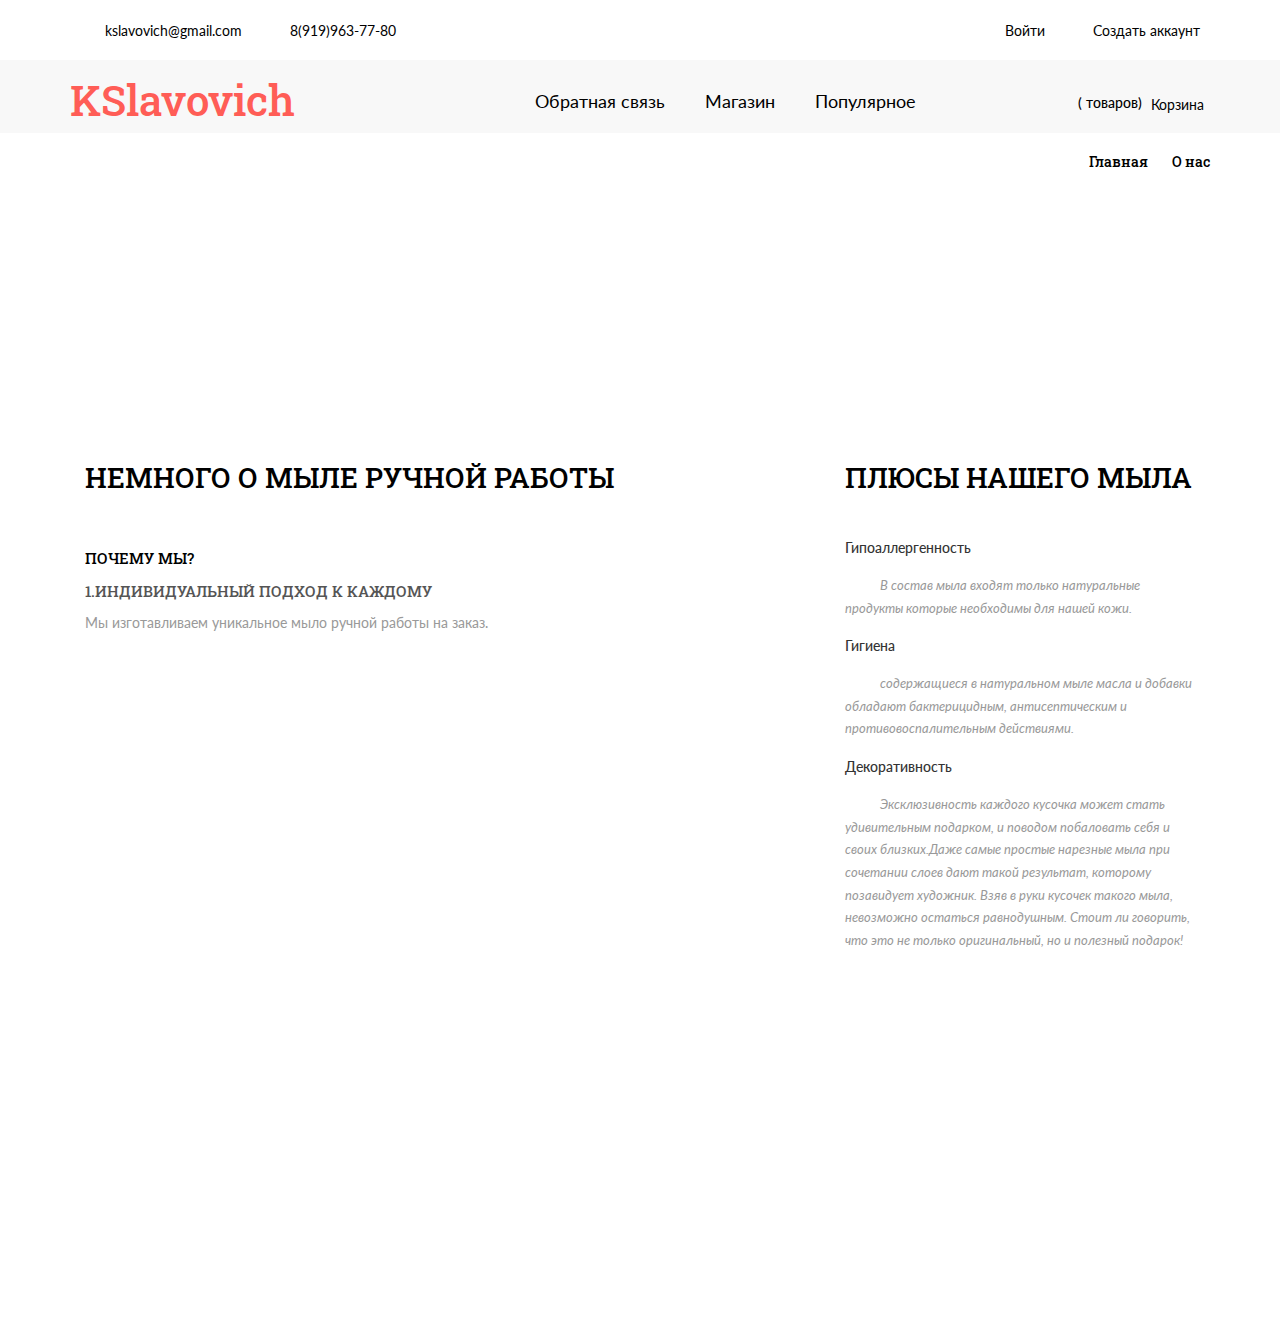
==== commit 39ea2be6: "Add files via upload" ====
--- a/about.html
+++ b/about.html
@@ -1,97 +1,97 @@
-<!DOCTYPE html>
-<html>
-<head>
-	<title>KSlavovich</title>
-	<link href="css/bootstrap.css" rel="stylesheet" type="text/css" media="all" />
-
-	<script src="js/jquery.min.js"></script>
-
-	<link href="css/style.css" rel="stylesheet" type="text/css" media="all" />
-
-	<meta name="viewport" content="width=device-width, initial-scale=1">
-	<meta http-equiv="Content-Type" content="text/html; charset=utf-8" />
-	<meta name="keywords" content="" />
-	<script type="application/x-javascript"> addEventListener("load", function() { setTimeout(hideURLbar, 0); }, false); function hideURLbar(){ window.scrollTo(0,1); } </script>
-
-	<link href='http://fonts.googleapis.com/css?family=Roboto+Slab:300,700,400' rel='stylesheet' type='text/css'>
-	<link href='http://fonts.googleapis.com/css?family=Lato:100,300,400,700,900' rel='stylesheet' type='text/css'>
-
-	<link href="css/megamenu.css" rel="stylesheet" type="text/css" media="all" />
-	<script type="text/javascript" src="js/megamenu.js"></script>
-	<script>$(document).ready(function(){$(".megamenu").megamenu();});</script>
-
-	<script>
-		fetch("./header.html")
-				.then(response => {
-					return response.text()
-				})
-				.then(data => {
-					document.querySelector("header").innerHTML = data;
-				});
-
-		fetch("./footer.html")
-				.then(response => {
-					return response.text()
-				})
-				.then(data => {
-					document.querySelector("footer").innerHTML = data;
-				});
-	</script>
-
-<script src="js/simpleCart.min.js"> </script>
-
-</head>
-<body> 
-<header></header>
-<div class="container">
-	<h6 class="dress"><a href="index.html">Главная</a> <i> </i> О нас </h6>
-</div>
-<div class="back">
-	<h2>О НАС</h2>
-</div>
-		<!---->
-		<div class="container"> 
-	  <div class="box_4">
-	  	<div class="col-md-8 about_left">
-	  		<h3>Немного о мыле ручной работы </h3>
-	        <img src="https://avatars.mds.yandex.net/get-pdb/251121/d2ef5245-c6b0-481a-ae94-1f6d3d2a945c/s1200?webp=false" class="img-responsive" alt="">
-		    <p></p>
-	       <div class="faqs">
-				       <h4>Почему мы?</h4>
-				       <div class="questions">
-							<h5>1.Индивидуальный подход к каждому</h5>
-	        				<p>Мы изготавливаем уникальное мыло ручной работы на заказ. </p>
-	        		   </div>
-	        		   
-			        		  <!-- <div class="questions">
-									<h5>2.</h5>
-			        				<p></p>
-			        			</div>				    -->
-				   </div>  	
-	  	</div>
-	  	<div class="col-md-4 sidebar">
-	  		      <h3>Плюсы нашего мыла</h3>
-		  			    <div class="testimonials">
-		  					 <h5>Гипоаллергенность<span><a href="#"></a></span></h5>
-		  					 <p><span class="quotes"></span>В состав мыла входят только натуральные продукты которые необходимы для нашей кожи.<span class="quotes-down"></span></p>
-		  				</div>	
-		  				<div class="testimonials">
-		  					 <h5>Гигиена<span><a href="#"></a></span></h5>
-		  					 <p><span class="quotes"></span>содержащиеся в натуральном мыле масла и добавки обладают бактерицидным, антисептическим и противовоспалительным действиями.<span class="quotes-down"></span></p>
-		  				</div>
-		  				<div class="testimonials">
-		  					 <h5>Декоративность<span><a href="#"></a></span></h5>
-		  					 <p><span class="quotes"></span>Эксклюзивность каждого кусочка может стать удивительным подарком, и поводом побаловать себя и своих близких.Даже самые простые нарезные мыла при сочетании слоев дают такой результат, которому позавидует художник. Взяв в руки кусочек такого мыла, невозможно остаться равнодушным. Стоит ли говорить, что это не только оригинальный, но и полезный подарок!<span class="quotes-down"></span></p>
-		  				</div>
-		  			
-	  	</div>
-	  	<div class="clearfix"> </div>
-	  </div>
-  
-          	</div>
-
-					
-<footer></footer>
-<!--подключить footer-->
-</body>
+<!DOCTYPE html>
+<html>
+<head>
+	<title>KSlavovich</title>
+	<link href="css/bootstrap.css" rel="stylesheet" type="text/css" media="all" />
+
+	<script src="js/jquery.min.js"></script>
+
+	<link href="css/style.css" rel="stylesheet" type="text/css" media="all" />
+
+	<meta name="viewport" content="width=device-width, initial-scale=1">
+	<meta http-equiv="Content-Type" content="text/html; charset=utf-8" />
+	<meta name="keywords" content="" />
+	<script type="application/x-javascript"> addEventListener("load", function() { setTimeout(hideURLbar, 0); }, false); function hideURLbar(){ window.scrollTo(0,1); } </script>
+
+	<link href='http://fonts.googleapis.com/css?family=Roboto+Slab:300,700,400' rel='stylesheet' type='text/css'>
+	<link href='http://fonts.googleapis.com/css?family=Lato:100,300,400,700,900' rel='stylesheet' type='text/css'>
+
+	<link href="css/megamenu.css" rel="stylesheet" type="text/css" media="all" />
+	<script type="text/javascript" src="js/megamenu.js"></script>
+	<script>$(document).ready(function(){$(".megamenu").megamenu();});</script>
+
+	<script>
+		fetch("./header.html")
+				.then(response => {
+					return response.text()
+				})
+				.then(data => {
+					document.querySelector("header").innerHTML = data;
+				});
+
+		fetch("./footer.html")
+				.then(response => {
+					return response.text()
+				})
+				.then(data => {
+					document.querySelector("footer").innerHTML = data;
+				});
+	</script>
+
+<script src="js/simpleCart.min.js"> </script>
+
+</head>
+<body> 
+<header></header>
+<div class="container">
+	<h6 class="dress"><a href="index.html">Главная</a> <i> </i> О нас </h6>
+</div>
+<div class="back">
+	<h2>О НАС</h2>
+</div>
+		<!---->
+		<div class="container"> 
+	  <div class="box_4">
+	  	<div class="col-md-8 about_left">
+	  		<h3>Немного о мыле ручной работы </h3>
+	        <img src="https://avatars.mds.yandex.net/get-pdb/251121/d2ef5245-c6b0-481a-ae94-1f6d3d2a945c/s1200?webp=false" class="img-responsive" alt="">
+		    <p></p>
+	       <div class="faqs">
+				       <h4>Почему мы?</h4>
+				       <div class="questions">
+							<h5>1.Индивидуальный подход к каждому</h5>
+	        				<p>Мы изготавливаем уникальное мыло ручной работы на заказ. </p>
+	        		   </div>
+	        		   
+			        		  <!-- <div class="questions">
+									<h5>2.</h5>
+			        				<p></p>
+			        			</div>				    -->
+				   </div>  	
+	  	</div>
+	  	<div class="col-md-4 sidebar">
+	  		      <h3>Плюсы нашего мыла</h3>
+		  			    <div class="testimonials">
+		  					 <h5>Гипоаллергенность<span><a href="#"></a></span></h5>
+		  					 <p><span class="quotes"></span>В состав мыла входят только натуральные продукты которые необходимы для нашей кожи.<span class="quotes-down"></span></p>
+		  				</div>	
+		  				<div class="testimonials">
+		  					 <h5>Гигиена<span><a href="#"></a></span></h5>
+		  					 <p><span class="quotes"></span>содержащиеся в натуральном мыле масла и добавки обладают бактерицидным, антисептическим и противовоспалительным действиями.<span class="quotes-down"></span></p>
+		  				</div>
+		  				<div class="testimonials">
+		  					 <h5>Декоративность<span><a href="#"></a></span></h5>
+		  					 <p><span class="quotes"></span>Эксклюзивность каждого кусочка может стать удивительным подарком, и поводом побаловать себя и своих близких.Даже самые простые нарезные мыла при сочетании слоев дают такой результат, которому позавидует художник. Взяв в руки кусочек такого мыла, невозможно остаться равнодушным. Стоит ли говорить, что это не только оригинальный, но и полезный подарок!<span class="quotes-down"></span></p>
+		  				</div>
+		  			
+	  	</div>
+	  	<div class="clearfix"> </div>
+	  </div>
+  
+          	</div>
+
+					
+<footer></footer>
+<!--подключить footer-->
+</body>
 </html>--- a/css/style.css
+++ b/css/style.css
@@ -1,3661 +1,3661 @@
-/*--A Design by W3layouts 
-Author: W3layout
-Author URL: http://w3layouts.com
-License: Creative Commons Attribution 3.0 Unported
-License URL: http://creativecommons.org/licenses/by/3.0/
---*/
-body{
-	background:#fff;
-	font-family: 'Lato', sans-serif;
-}
-body a{
-	transition: 0.5s all;
-	-webkit-transition: 0.5s all;
-	-o-transition: 0.5s all;
-	-moz-transition: 0.5s all;
-	-ms-transition: 0.5s all;
-}
- ul{
-	padding: 0;
-	margin: 0;
-}
-h1,h2,h3,h4,h5,h6,label,p{
-	margin:0;	
-}
-/*----*/
-.itemContainer{
-	width:100%;
-	float:left;
-}
-
-.itemContainer div{
-	float:left;
-	margin: 5px 20px 5px 20px ;
-}
-
-.itemContainer a{
-	text-decoration:none;
-}
-
-.cartHeaders{
-	width:100%;
-	float:left;
-}
-
-.cartHeaders div{
-	float:left;
-	margin: 5px 20px 5px 20px ;
-}
-.item_add {
-
-}		
-.grid_1 img{
-	margin-bottom:1em;
-}
-.box_1{
-	float:right;
-	  width: 19%;
-	    margin-top: 1em;
-}
-.box_1 h3{
-  color: #000;
-  font-size: 1em;
-
-    float: left;
-}
-.box_1 h3 img{
-	margin-left: 5px;
-}
-.box_1 p{
-
-  float: left;
-}
-.box_1 p a{
-	color:#000;
-	font-size:1em;
-}
-.box_1 p a:hover{
-	color:#ff5d56;
-	text-decoration:underline;
-}
-.total {
-  display: inline-block;
-}
-.header{
-	background: url(../images/milo1.jpg) no-repeat center;
-	width:100%;
-	background-size:cover;
-	min-height: 750px;
-	display: block;
-}
-.header-top{
-	background:rgba(0, 0, 0, 0.23);
-}
-.header-top-in{
-	  padding: 0 2em 0.5em;
-	background:rgba(225, 225, 225, 0.68);
-	border-bottom-left-radius: 20px;
-	border-bottom-right-radius: 20px;
-}
-.header-bottom {
-  padding: 1em 0 1em;
-}
-ul.support{
-	float:left;
-}
-ul.support-right{
-	float:right;
-}
- ul.support li,ul.support-right li {
-	display: inline-block;
-	margin: 1.5em 0.7em 1.2em;
-}
- ul.support li a, ul.support li span,ul.support-right li a{
-	font-size: 1em;
-	text-decoration: none;
-	color:#000;
-	vertical-align:top;
-}
-ul.support li a:hover,ul.support-right li a:hover{
-	color:#ff5d56;
-}
-ul.support li i,ul.support-right li i{
-	background: url(../images/img-sprite.png) -104px -9px;
-	width: 22px;
-	height: 22px;
-	display: inline-block;
-	vertical-align: middle;
-	margin: 0 3px 0 0;
-	  
-}
- ul.support li i.tele-in{
-	background-position:-128px -9px;
-}
-ul.support-right li i.men{
-	background-position:-57px -9px;
-}
-ul.support-right li i.tele{
-	background-position:-80px -9px;
-}
-.logo  h1{	
-	font-size:3em;
-	font-family: 'Roboto Slab', serif;
-}
-.logo  h1 a{
-	text-decoration:none;
-	color:#ff5d56;
-}
-.logo{
-	float:left;
-	  margin-top: 0.5em;
-}
-.top-nav{
-	float:right;
-	  margin-top: 0.8em;
-	    width: 61%;
-}
-.skyblue{
-	float:left;
-}
-/*----*/
-.search-in{
-	float: left;
-	 width: 4%;
-	 position: relative;
-}
-.search{
-	position: absolute;
-	top: 67px;
-	display: block;
-	z-index: 100;
-	background:#000;
-	width: 306px;
-	  right: 0;
-	 padding: 1em;
-}
-.search input[type=text]{
-	background:none;
-	padding:7px;
-	width:70%;
-	font-size:0.9em;
-	color:#000;
-	-webkit-appearance: none;
-	border: 1px solid #fff;
-	outline: none;
-}
-.search input[type=submit]{
-	background:#ff5d56;
-	padding:9px 10px;
-	width:25%;
-	font-size:0.9em;
-	color:#fff;
-	-webkit-appearance: none;
-	border: none;
-	outline: none;
-	font-family: 'Roboto Slab', serif;
-	position: absolute;
-  top: 13px;
-}
-.search input[type=text]:focus{
-	color:#5d5d5d;
-}
-
-.close-in{
-	position: absolute;
-	top: -22px;
-	right: 0px;
-	cursor: pointer;
-}
-.right button {
-	cursor: pointer;
-	font-size: .8em;
-	color: #777;
-	position: absolute;
-	bottom: 0;
-	top:12px;
-	right: 0px;
-	border: none;
-	outline: none;
-	  background: url('../images/img-sprite.png') no-repeat -9px -44px ;
-	  width: 25px;
-	  height: 25px;
-	  padding: 0;
-}
-/*----*/
-.cssmenu {
-	margin-top: 3px;
-}
-.cssmenu ul {
-	float: right;
-	padding: 0;
-	margin: 0;
-	list-style: none;
-}
-.cssmenu ul li {
-	display: inline-block;
-}
-.cssmenu ul li {
-	display: inline-block;
-}
-.cssmenu ul li a{
-    color: #B8B8B8;
-	font-size:13px;
-}
-.cssmenu ul li a:hover, .h_nav ul li a:hover, .content_box h4 a:hover, ul.list_1 li a:hover, .box_3 h4 a:hover{
-	color:#f54d56;
-	text-decoration:none;
-}
-/*--menu--*/
-/* dCodes Framework:(c) TemplateAccess */
-/* start menu */
-.h_nav h4{
-	border-bottom:1px solid #fff;
-	font-size: 1.3em;
-	color:#fff;
-	line-height: 1.8em;
-	margin-bottom: 4%;
-	width:80%;
-}
-.h_nav h4.top{
-	margin-top: 12%;
-}
-.h_nav ul li{
-	display: block;
-}
-.h_nav ul li a{
-	display:block;
-	font-size:1em;
-	color:#fff;
-	text-transform:capitalize;
-	line-height:2em;
-	-webkit-transition: all 0.3s ease-in-out;
-	-moz-transition: all 0.3s ease-in-out;
-	-o-transition: all 0.3s ease-in-out;
-	transition: all 0.3s ease-in-out;
-}
-.h_nav ul li a:hover{
-	
-	text-decoration:underline;
-}
-.men{
-	float:left;
-	width:25%;
-}
-.men-in{
-	float:right;
-	padding: 2em 0 0;
-	width:50%;
-}
-.men-in h6{
-	color:#bcbaba;
-	font-size: 1.2em;
-}
-.men-in span{
-	color:#fff;
-	font-size: 1.4em;
-}
-.sell{
-	padding:0.5em 0;
-}
-/* start icon styles */
-/*--- slider-css --*/
-
-.banner{	
-	text-align:right;
-	  float: right;
-  width:44%;
-    margin-top: 10em;
-}
-.banner-top{
-		background: rgba(232, 191, 145, 0.88);
-		padding: 1em 3em;
-		border: 5px solid #c49a5db8;
-}
-.banner h2{
-	color: #000;
-	font-size: 3em;
-	text-transform: uppercase;
-	/*font-family: 'Roboto Slab', serif;*/
-	font-family: cursive;
-}
-.banner	p{
-	color: #FFF;
-	line-height: 1.5em;
-	font-size: 2em;
-	margin:1em 0 0em 0;
-	font-weight: 300;
-}
-a.morebtn{
-	background: #a4b801;
-	padding:0.2em 0;
-	display:block;
-	font-size:1.7em;
-	color:#FFF;
-	width:40%;
-	margin:0 auto;
-	float: left;
-	border: 1px solid #718401;
-	text-align: center;
-	text-decoration: none;
-}
-a.morebtn:hover{
-	background: none;
-	border: 1px solid #000;
-	color:#000;
-}
-a.at-in{
-	background: none;
-	border: 1px solid #000;
-	margin-left:1em;
-	color:#000;
-}
-.now {
-  margin: 1em 0 0 20em;
-}
-a.at-in:hover{
-	background: #ff5d56;
-	border: 1px solid #ff5d56;
-	color:#fff;
-}
-/*----*/
-.black a, .black-in a{
-	text-decoration:none !important;
-}
-.soap{
-	background: #3dafc0;
-	padding: 3em 4.5em 4em;
-	box-shadow: 1px 1px 7px #C4C3C3;
-}
-.bag{
-	background: #edceae;
-	  padding: 3em 4.8em 4em;
-}
-.soap h3{
-	font-size:2.8em;
-	text-shadow: 1px 1px 9px #000;
-	 font-family: 'Roboto Slab', serif;
-	 color:#e1dcdc;
-}
-a.soap h3{
-	text-decoration:none;
-}
-.bag h3{
-	 color:#fff;
-}
-.black,.black-in{
-	position: relative;
-}
-.black img{
-	position: absolute;
-	 bottom: -29px;
-  right: 40px;
-}
-.black-in img{
-	position: absolute;
-	 bottom: -29px;
-  	right: 40px;
-}
-.content-top {
-  padding: 3em 0;
-}
-.col-top-bottom{
-	background-image: url("../images/17.jpg");
-	padding: 3.2em;
-	text-align: center;
-	  margin: 3em 1em 0;
-	  box-shadow: 1px 1px 7px #696767;
-}
-h3.menber{
-	font-size:3em;
-	text-shadow: 1px 1px 9px #000;
-	 font-family: 'Roboto Slab', serif;
-	 color:#fff;
-	 float: left;
-}
-a.now-in{
-	 font-family: 'Roboto Slab', serif;
-	padding:0.3em 0.7em;
-	display:block;
-	font-size:1.5em;
-	color:#FFF;
-	margin:0 auto;
-	float: right;
-	border: 2px solid #fff;
-	text-align: center;
-	text-decoration: none;
-	background: #696767;
-}
-a.now-in:hover{
-		background: #ff5d56;
-		border: 2px solid #ff5d56;
-}
-.per{
-	position: relative;
-}
-.six{
-	position: absolute;
-	top:0;
-	background:rgba(86, 169, 255, 0.08);
-	  padding: 7em 1em 0;
-	  width: 90%;
-  height: 100%;
-  text-align: center;
-}
-.six h4{
-	font-size:2.5em;
-	color:#fff;
-	font-family: 'Roboto Slab', serif;
-	text-shadow: 1px 1px 9px #000;
-}
-.six p{
-	font-size:2em;
-	color:#fff;
-	border-bottom: 2px solid #fff;
-	  margin: 0.5em 0;
-}
-.six span{
-	font-size:6em;
-	color:#fff;
-	font-weight: 100;
-}
-/******** SAP ************/
-.sap_tabs{
-	clear:both;
-	padding: 0em 0 2em;
-}
-.tab_box{
-	background:#fd926d;
-	padding: 2em;
-}
-.top1{
-	margin-top: 2%;
-}
-.resp-tabs-list {
-	width: 50%;
-	list-style: none;
-	padding: 0;
-	margin: 0 auto;
-}
-.resp-tab-item{
-	color:#000;
-	font-size: 1.4em;
-	  font-family: 'Roboto Slab', serif;
-	cursor: pointer;
-	padding: 6px ;
-	display: inline-block;
-	margin: 0;
-	text-align: center;
-	list-style: none;
-	float: left;
-	width:26%;
-	outline: none;
-	-webkit-transition: all 0.3s ease-out;
-	-moz-transition: all 0.3s ease-out;
-	-ms-transition: all 0.3s ease-out;
-	-o-transition: all 0.3s ease-out;
-	transition: all 0.3s ease-out;
-	text-transform: uppercase;
-	border: 2px solid #000;
-	margin: 0 0.5em 0;
-}
-.resp-tab-active{
-	background:#000;
-	text-shadow: none;
-	color:#fff;
-	border: 2px solid #000;
-}
-.resp-tabs-container {
-	padding: 0px;
-	background-color: #fff;
-	clear: left;
-	
-}
-h2.resp-accordion {
-	cursor: pointer;
-	padding: 5px;
-	display: none;
-}
-.resp-tab-content {
-	display: none;
-}
-.resp-content-active, .resp-accordion-active {
-   display: block;
-}
-
-.tab_img{
-
-	padding:2em 1em;
-}
-.img-top {
-	float: left;
-	width: 33.33%;
-	  position: relative;
-}
-
-.tab_desc {
-  background: rgba(0, 0, 0, 0.15);
-  position: absolute;
-  top: 0;
-  width: 100%;
-  height: 100%;
-    padding: 15em 2em 0;
-    display: none;
-}
-/*----*/
-.col-in{
-	position: absolute;
-	top: 1%;
-	right: 1%;
-}
-.col-in p{
-	background: #ae85d7;
-	color: #fff;
-	font-size: 1.3em;
-	width: 60px;
-  height: 60px;
-  border-radius: 100px;
-  display: block;
-padding: 1em 0 0;
-  text-align: center;
-  font-weight: 300;
-}
-.col-in-1 p{
-	background: #ff5d56;
-	line-height: 0.8em;
-}
-.col-in-1 p span{
-	font-size:14px;
-}
-/*----*/
-ul.round-top {
-  text-align: center;
-}
-.round-top li{
-	display: inline-block;
-}
-.round-top li i{
-	  background: url(../images/img-sprite.png) -81px -38px ;
-  width: 45px;
-  height: 45px;
-  display: inline-block;
-}
-.round-top li i.round{
-	  background-position:  -138px -38px ;
-}
-h6.jean{
-	float: left;
-	color:#fff;
-	font-size: 2em;
-	font-weight: 600;
-	  margin-top: 0.3em;
-}
-span.dollor{
-	float: right;
-	font-size: 2.5em;
-	color:#2c3e50;
-	font-weight: 100;
-}
-.social-in {
-	float: right;
-}
-.social {
-	float:left;
-}
-.social li{
-	display:inline-block;
-}
-.social li i{
-	  background: url(../images/img-sprite.png) -195px -42px ;
-  width: 37px;
-  height: 37px;
-  display: inline-block;
-}
-.social li i.text{
-	  background-position:  -249px -45px ;
-}
-.social-in {
-	float: right;
-}
-.social-in li{
-	display:inline-block;
-}
-.social-in li i{
-	  background: url(../images/img-sprite.png) -300px -47px ;
-  width: 28px;
-  height: 28px;
-  display: inline-block;
-}
-.agency {
-  padding: 15em 0 0;
-}
-.img-top:hover .tab_desc{
-	display: block;
-}
-.sap_tabs h2{
-	color:#000;
-	font-size: 3em;
-	  font-family: 'Roboto Slab', serif;
-	  text-align: center;
-	  padding: 0.4em 0 1em;
-}
-label.line{
-	width: 15%;
-  background: #000;
-  height: 1px;
-  display: block;
-  margin: 0 auto;
-}
-/*----*/
-.content-bottom{
-	  background: url(../images/back.jpg) center ;
-  width: 100%;
-  min-height: 335px;
-  display: block;
-  background-size: cover;
-  text-align: center;
-}
-.content-bottom p{
-	color:#fff;
-	font-size: 2.8em;
-	  font-family: 'Roboto Slab', serif;
-	  width:90%;
-	  margin:0 auto;
-	  padding: 1em 0 0.5em;
-	    line-height: 1.5em;
-}
-.content-bottom span{
-	color:#fff;
-	font-size: 3em;	 
-	 margin: 0.1em 0 0;
-  display: block;
-}
-label.line1 {
-  width: 10%;
-  background: #fff;
-  height: 1px;
-  display: block;
-  margin: 0 auto;
-}
-/*----*/
-.content-bottom-top h3{
-	color:#000;
-	font-size: 2.4em;
-  border-bottom: 1px solid #000;
-  display: inline-block;
-	  font-family: 'Roboto Slab', serif;
-	    margin: 0 0.4em;
-}
-.col-on h4{
-	color:#000;
-	font-size: 2.6em;
-}
-.col-on span{
-	color:#000;
-	font-size: 0.9em;
-}
-.on-para p{
-	color:#000;
-	font-size: 1em;
-	  margin: 1.5em 0;
-	  line-height: 1.4em;
-}
-a.sed {
-    background: none;
-  border: 2px solid #000;
-  color: #000;
-  padding: 0.3em 0.7em;
-  font-size: 1.1em;
-  text-align: center;
-  text-decoration: none;
-  float: right;
-}
-a.sed:hover {
-    background: #ff5d56;
-  border: 2px solid #ff5d56;
-  color:#fff;
-}
-.van,.van-in{
-	padding:0;
-}
-.van img{
-	width:100%;
-}
-.van-in{
-	background: #0099ff;
-	padding: 1.5em;
-	text-align :center;
-}
-.van-in h5{
-	color:#fff;
-	font-size: 2em;
-}
-.van-in span{
-	color:#fff;
-	font-size: 7em;
-	font-weight: 100;
-}
-.blog-in-bottom{
-	margin-top: 3em;
-}
-.grid-per{
-	position: relative;
-}
-.six-per{
-	position: absolute;
-	top:0;
-	background:rgba(255, 93, 86, 0.3);
-	  padding: 4em 1em 0;
-	  width: 100%;
-  height: 100%;
-  text-align: center;
-}
-.six-per h4{
-	font-size:2.5em;
-	color:#fff;
-	font-family: 'Roboto Slab', serif;
-
-}
-.in-bus {
-  background: #C4163D;
-  }
-.six-per p{
-	font-size:1.3em;
-	color:#fff;
-	font-weight: 100;
-	  margin:0em 0;
-	  line-height: 1.5em;
-}
-.six-per span{
-	font-size:8em;
-	color:#fff;
-	font-weight: 100;
-	  display: block;
-  padding: 0.2em 0;
-}
-.blog-in {
-  margin: 4em 0;
-}
-.content-bottom-top {
-  margin-top: 3em;
-}
-/* Default Skin */
-.wmuSlider {
-	position: relative;
-	overflow: hidden;
-}
-ul.wmuSliderPagination{
-	display:none;
-}
-.wmuGallery .wmuGalleryImage {
-	margin-bottom: 10px;
-}
-.wmuSliderPrev, .wmuSliderNext {
-	position: absolute;
-	width: 34px;
-  height: 34px;
-	text-indent: -9999px;
-	background: url(../images/img-sprite.png)no-repeat;
-	z-index: 2;
-	cursor: pointer;
-}
-.wmuSliderPrev {
-	background-position:-9px -97px;
-	right:45px;
-	top: 0em;
-}
-.wmuSliderNext {
-	background-position:-59px -97px;
-	right:10px;
-	top: 0;
-}
-/*----*/
-.bottom-grid{
-	position:relative;
-  text-align: right;
-    margin-bottom: 4em;
-}
-.fit{
-	position: absolute;
-	  top: 26%;
-  right: 5%;
-	color: #fff;
-}
-.fit h6{
-	font-size:2.2em;
-	font-weight:300;
-}
-.fit p{
-	font-size:1.3em;
-	  margin-top: 1em;
-}
-/*--footer--*/
-.footer{
-	background: #eeeeee;
-	border-top:1px solid #000;
-	padding: 4em 0 0;
-}
-.footer-top h3,.footer-middle h3{
-	color:#010101;
-	font-size:2em;
-	border-bottom: 1px solid #010101;
-	font-family: 'Roboto Slab', serif;
-}
-.footer-top input[type="text"],.footer-top textarea{
-	width: 100%;
-	padding: 0.5em 1em;
-	margin: 0.7em 0;
-	background: none;
-	outline:none;
-	border: 1px solid #141414;
-	-webkit-appearance: none;
-	font-size:0.9em;
-	font-family: 'Roboto Slab', serif;
-	color:#141414;
-}
-.footer-top input[type="text"]:hover,.footer-top textarea:hover{
-		border: 1px solid #ff5d56;
-}
-.footer-top textarea{
-	resize:none;
-}
-.footer-top input[type="submit"]{
-	width: 40%;
-	font-size: 1em;
-	background: #ff5d56;
-	padding: 0.5em 1em;
-	text-align: center;
-	color: #fff;
-	border: none;
-	outline:none;
-	-webkit-appearance: none;
-	font-family: 'Roboto Slab', serif;
-	float:right;
-	border:1px solid #ff5d56;
-}
-.footer-top input[type="submit"]:hover{
-	background:none;
-	border:1px solid #000;
-	color:#000;
-}
-.footer-top form{
-	margin: 2em 0 0;
-}
-/*----*/
-.grid-product{
-	float:left;
-	width:68%;
-}
-.grid-product h6{
-	font-size:1.2em;
-	  font-family: 'Roboto Slab', serif;
-}
-.grid-product h6 a{
-	color:#ff5d56;	
-	text-decoration:none;
-}
-.grid-product h6 a:hover{
-	color:#000;	
-}
-span.price-in{
-	font-size: 1.1em;
-	  padding: 0.3em 0 0;
-  display: block;
-}
-span.price-in small{
-	text-decoration: line-through;
-}
-.product-go {
-	padding: 2em 0 0;
-}
-.fashion {
-  float: right;
-  width: 24%;
-  position: relative;
-}
-.fashion p{
-	color: #fff;
-  font-size: 0.5em;
-  background: #ff5d56;
-  border-radius: 100px;
-  width: 22px;
-  height: 22px;
-  position: absolute;
-  top: 5px;
-  right: 4px;
-  text-align: center;
-  padding: 0.8em 0 0;
-}
-.fashion p.new1{
-	background: #ae85d7;
-}
-.fashion img{
-	border: 1px solid #000;
-}
- ul.star-footer li{
-	display:inline-block;
-	
-}
- ul.star-footer li i{
-	height: 16px;
-	width: 16px;
-	background: url("../images/img-sprite.png") no-repeat -108px -104px  ;
-	display: inline-block;
-}
-.footer-bottom {
-  margin: 4em 0 0;
-}
-.indo {
-  padding: 1em 0em 0 3em;
-}
-/*----*/
-.logo-bottom{
-	float:left;
-}
-.logo-the{
-	float:right;
-	  width: 65%;
-}
-.logo-the h4{
-		color:#000;
-		font-size: 1.5em;
-  font-family: 'Roboto Slab', serif;
-  font-weight: 600;
-  margin-bottom:0.3em ;
-}
-.logo-the p{
-	color:#000;
-	font-size:1em;
-	  line-height:1.5em;
-}
-p.in {
-  color: #000;
-  font-size: 1em;
-   line-height:1.5em;
-}
-p.in span {
-  display: block;
-}
-ul.social-footer li{
-	list-style:none;
-}
-ul.social-footer li span,ul.social-footer li a{
-	font-size:1em;
-	color:#494949;
-	margin: 0 0 0.5em;
-	display: block;
-}
-ul.social-footer li a:hover{
-	text-decoration:none;
-	color:#ff5d56;
-}
-ul.social-footer li  i{
-	background: url(../images/img-sprite.png)no-repeat -148px -105px ;
-  width: 25px;
-  height: 25px;
-	display: inline-block;
-	transition: 0.5s all;
-	-webkit-transition: 0.5s all;
-	-o-transition: 0.5s all;
-	-moz-transition: 0.5s all;
-	-ms-transition: 0.5s all;
-	vertical-align: middle;
-	margin:0 8px 0 0;
-}
-
-ul.social-footer li  i.down{
-	background-position:-171px -105px;
-}
-ul.social-footer li  i.mes{	
-	background-position: -196px -105px;
-}
-ul.social-footer li  i.mes-in{
-	background-position: -220px -105px;
-}
-ul.social-footer {
-  padding:1em 0 ;
-}
- p.footer-class {
- font-size: 1.3em;
-  color: #000;
-  text-align: center;
-  border-top: 2px solid #000;
-  padding: 3em 0 0;
-  margin: 3em 0;
-    font-family: 'Roboto Slab', serif;
-}
-p.footer-class a{
- 		text-decoration: none;
- 		color:#ff5d56;
-}
-p.footer-class a:hover{
- 		color:#000;
- }
-/*--PRODUCTS--*/
-
-.bottom-com{
-	background: #f8f8f8;
-	padding: 0.7em 0;
-}
-.com{
-	background: none;
-}
-.grid-1{
-	background: none;	
-  padding: 0;
-}
-.back{
-	background: url("https://avatars.mds.yandex.net/get-pdb/38069/d5f36ee3-a8c7-4d81-ae1b-ecd2d231a5f5/s1200?webp=false") 0px 0px;
-  width: 100%;
-  background-size: cover;
-  min-height: 200px;
-  display: block;
-  text-align: center;
-}
-.back h2 {
-  color: #fff;
-  font-size: 5em;
-  font-family: 'Roboto Slab', serif;
-  text-align: center;
-  padding: 1em 0;
-}
-/*----*/
-.tags ul li {
-	display: inline-block;
-	float:left;
-	    width: 22.8%;
-  margin: 0.5em 2% 0 0;
-  text-align: center;
-}
-
-.tags li a {
-	font-size: 1em;
-	display:block;
-	padding: 0.3em 0.4em;
-	text-decoration: none;
-	color: #000;
-	border: 1px solid #000;
-}
-.tags li a:hover {
-	color: #fff;
-	background:#ff5d56;
-	border: 1px solid #ff5d56;
-}
-
-.tags ul li:nth-child(4),.tags ul li:nth-child(8),.tags ul li:nth-child(12){
-	margin:0.5em 0 0;
-}
-/*----*/
-.dress{
-	float:right;
-	font-size: 1em;
-	color:#000;	
-	padding: 1.5em 0;
-	  font-family: 'Roboto Slab', serif;
-}
-.dress a{
-	text-decoration: none;
-	color:#000;
-}
-.dress i{
-	  background: url(../images/img-sprite.png)no-repeat -346px -109px ;
-  width: 8px;
-  height: 10px;
-  display: inline-block;
-  margin: 0 5px;
-}
-/*----*/
-h3.cate {
-	color: #000;
-	  border-bottom: 1px solid #000;
-  width: 69%;
-	font-size: 2em;
-  font-family: 'Roboto Slab', serif;
-}
-.of-left{
-	 border-bottom: 1px solid #000;
-}
-h3.cate-on {	
-  width: 37%;
-}
-ul.dropdown-menu1 {
-  margin: 2em 0;
-}
-ul.dropdown-menu1 li {
-list-style:none;
-
-}
-ul.dropdown-menu1 li p{
-width:100%;
-
-}
-label.amount {
-  color: #000;
-  font-size: 1.1em;
-    font-family: 'Roboto Slab', serif;
-}
-input#amount {
-  font-size: 1.1em;
-    font-family: 'Roboto Slab', serif;
-  margin-left: 1%;
-  outline:none;
-}
-a.go {
- 
-  font-size: 1em;
-  background: #ff5d56;
-  padding: 0.5em 1em;
-  text-align: center;
-  color: #fff;
-text-decoration:none;
-  font-family: 'Roboto Slab', serif;
-  float: right;
-   border: 1px solid #ff5d56;
-}
-a.go:hover{
-   background: none;
-  border: 1px solid #000;
-  color: #000;
- 
-}
-.price-grid {
-  padding-bottom: 1em;
-}
-
-/*----*/
-ul.kid-menu{
-	display: block !important;
-}
-.menu {
-	width: auto;
-	height: auto;
-	padding: 0;
-	list-style: none;
-	margin: 1.5em 0;	
-}
-.menu > li > a {
-	width: 100%;
-  margin: 0.3em 0;
-	display:inline-block;
-	position: relative;
-	color: #666;
-	font-size: 1.1em;
-	text-decoration:none;
-	
-}
-.menu > li > a:hover{
-	color:#ff5d56;
-}
-.menu ul li a {	
-	width: 100%;
-	display: inline-block;
-	position: relative;
-	font-size:1.1em;
-	margin:0.3em 0;
-	color: #666;
-	text-decoration:none;
-	
-	text-indent: 1.2em;
-}
-.menu ul li a:hover{
-	color:#ff5d56;
-}
-ul.kid-menu li{
-	list-style: none;
-	
-}
-.sellers {
-  padding: 2em 0;
-}
-.tags {
-  padding: 1.5em 0 0;
-}
-h3.best {
-  color: #000;
-  border-bottom: 1px solid #000;
-  width: 81%;
-  font-size: 2em;
-  font-family: 'Roboto Slab', serif;
-}
-/*----*/
-.product-middle{
-	background: url(../images/product1.jpg) center;
-  width: 100%;
-  min-height: 45px;
-  display: block;
-  background-size: cover;
-}
-.fit-top{
-	
-  width: 100%;
-	padding: 1em 1em;
-}
- h6.shop-top{
-	font-size:1.1em;
-	font-weight:300;
-	float:left;
-	color: #fff;
-	  margin-top: 0.3em;
-}
-a.shop-now{
-	font-size:0.9em;
-	  float: right;
-	  text-decoration: none;
-	  border: 1px solid #ffffff;
-	  padding: 0.2em 0.4em;
-	  color:#fff;
-}
-a.shop-now:hover{
-	  border: 1px solid #ff5d56;
-	  background:#ff5d56;
-}
-h3.tag {
-	color: #000;
-	  border-bottom: 1px solid #000;
-  width: 32%;
-	font-size: 2em;
-  font-family: 'Roboto Slab', serif;
-}
-.of-left-in{
-	 border-bottom: 1px solid #000;
-}
-
-/*----*/
-.fashion-grid{
-	float:left;
-	  width: 24%;
-}
-.fashion-grid1{
-	float: right;
-	  width: 68%;
-}
- h6.best2 {
-  font-size: 1.2em;
-  font-family: 'Roboto Slab', serif;
- }
- h6.best2 a{
- 	color:#000;
- 	text-decoration: none;
- }
- h6.best2 a:hover{
-	color:#ff5d56;
- }
- span.price-in1 {
-  font-size: 1.1em;
-  padding: 0.3em 0 0;
-  display: block;
-  color:#ff5d56;
-}
-span.price-in1 small {
-  text-decoration: line-through;
-}
-/*--product-right--*/
-.mens-toolbar {
-    margin-bottom: 1em;
-  padding: 0em 1em;
-
-}
-.grid-chain-bottom {
-  margin: 1em 0 0;
-}
-.cart-add {
-  margin-top: 1em;
-}
-.sort {
-	float: right;
-}
-.sort select{
-	color:#000;
-	font-size: 0.9em;
-	outline:none;
-	cursor:pointer;
-padding: 0.3em;
-}
-p.showing{
-	float: left;
-	color:#000;
-	font-size:1em;
-}
-.chain-grid img{
-	width:100%;
-}
-.top-product {
-  padding: 1em 0;
-}
-.col-md-9{
-	padding: 0;
-}
-/*----*/
-.grid-chain-bottom h6 {
-  font-size: 1.2em;
-  
-   font-family: 'Roboto Slab', serif;
-}
-.grid-chain-bottom h6 a{
-  text-decoration: none;
-  color: #000;
-}
-.grid-chain-bottom h6 a:hover{
-  color: #ff5d56;
-}
-.price-at{
-	float: left;
-}
-.price-at-bottom{
-	float:right;
-}
-.price-at-bottom span{
-	color:#000;
-	font-size: 1em;
-}
-a.add1{
-	float: left;
-	color:#fff;
-	font-size:1em;
-	text-align: center;
-	background: #34495e;
-	padding: 0.3em;
-	text-decoration: none;
-	  width: 83%;
-}
-a.add1:hover{
-	background:#f1c40f;
-}
-a.add2{
-	float: right;	
-}
-a.add1 i{
-	background: url(../images/img-sprite.png)no-repeat -260px -106px;
-  width: 19px;
-  height: 19px;
-  display: inline-block;
-  vertical-align: middle;
-    margin: 0 0 0 20px;
-}
-a.add2 i{
-	background: url(../images/img-sprite.png)no-repeat -299px -100px ;
-  width: 29px;
-  height: 29px;
-  display: inline-block;
-}
-.product {
-  padding: 3em 0;
-}
-.grid-span-1 {
-  position: relative;
-}
-.link{
-	position: absolute;
-	top:0;
-	text-align: center;
-	padding: 11.5em 0 0;
-	 width: 100%;
-	display: none;
-}
-.link ul li{
-	display: inline-block;
-}
-.link ul li i {
-    background: url(../images/img-sprite.png)no-repeat -4px -154px ;
-  width: 46px;
-  height: 46px;
-  display: inline-block;
-}
-.link ul li i.white1 {
-    background-position:  -59px -154px ;
-  
-}
-.grid-span-1:hover .link{
-		display: block;
-}
-.grid-span-1 span{
-	color: #fff;
-  font-size: 1.1em;
-  background: #ae85d7;
-  border-radius: 100px;
-  width: 50px;
-  height: 50px;
-  position: absolute;
-  top: 5px;
-  right: 4px;
-  text-align: center;
-  padding: 0.9em 0 0;
-}
-.per1{
-	position: relative;
-	margin: 3em 0;
-}
-.six1{
-	position: absolute;
-	top:0;
-	font-weight: 100;
-	  padding: 5em 1em 0;
-	  width: 100%;
-  height: 100%;
-  text-align: center;
-}
-.six1 h4{
-	font-size:2.5em;
-	color:#ff5d56;
-	font-family: 'Roboto Slab', serif;
-font-weight: 100;	
-}
-.six1 p{
-	font-size:2em;
-	color:#ff5d56;
-	  margin: 0.5em 0;
-}
-.six1 span{
-	font-size:6em;
-	color:#ff5d56;
-	font-weight: 100;
-}
-/*--start--*/
-ul.start {
-	  padding: 1em 0;
-  float: right;
-}
-ul.start li {
-	display: inline-block;
-    
-}
-ul.start li.arrow a, ul.start li span {
-	text-decoration: none;
-	color: #362f2f;
-	font-size: 1em;
-	padding: 0.6em 0em;
-	  border: 1px solid #000;
-	display:block;
-	font-weight: 400;
-	width:40px;
-	height: 40px;
-	text-align: center;
-}
-ul.start li span,ul.start li.arrow a:hover{
-	background: #bdc3c7;
-	
-}
-ul.start li a i{
-	background: url(../images/img-sprite.png)no-repeat -121px -159px;
-  width: 40px;
-  height: 40px;
-	display:inline-block;
-	vertical-align:middle;	
-}
-ul.start li a i.next {
-	background-position:-168px -159px;
-}
-.phone{
-	background: #95a5a6;
-	padding: 1.1em ;
-}
-.num{
-	float: left;
-	color:#fff;
-}
-.num span,.num1 span,.num2 span{
-	font-size: 1.4em;
-	font-weight: 900;
-}
-.num p,.num1 p,.num2 p{
-	font-size:1em;
-}
-i.phone-in{
-	float:right;
-	  background: url(../images/img-sprite.png)no-repeat -230px -154px ;
-  width: 40px;
-  height: 40px;
-	display:inline-block;
-}
-.phone1{
-	background: #2c3e50;
-	padding: 1em ;
-}
-i.phone-in1{
-	float:left;
-	background: url(../images/img-sprite.png)no-repeat -292px -153px ;
-  width: 51px;
-  height: 51px;
-	display:inline-block;
-	  margin-right: 3%;
-}
-.num1,.num2{
-	float:left;
-	color:#fff;
-}
-.num1 {
-  width: 54%;
-}
-.num2 {
-  width: 57%;
-}
-a.learn-in,a.learn-in1{
-	float: left;
-	text-decoration: none;
-	color:#fff;
-	background:#34495e;
-	padding:0.4em 0.8em;
-	font-size:1.15em;
-	text-transform:uppercase;
-	font-weight:300;
-	  margin-top: 9px;
-}
-a.learn-in:hover{
-	background:#e67e22;
-}
-a.learn-in1{
-	background:#e67e22;
-}
-a.learn-in1:hover{
-	background:#34495e;
-}
-.phone2{
-	background: #f39c12;
-	padding: 1.1em 1em ;
-}
-.shipping {
-  padding: 0 1em;
-    margin-top: 2em;
-}
-.col-md1,.col-md2,.col-md3{
-	padding:0;
-}
-.col-md1 {
-  width: 29%;
-  margin-right: 1%;
-  float:left;
-}
-.col-md2 {
-  width: 40%;
-  margin-right: 1%;
-    float:left;
-}
-.col-md3{
-width: 29%;
-  margin-right: 0%;
-    float:left;
-}
-.bottom-grid1{
-background: url("https://www.ural.org/wp-content/uploads/2016/01/mylo-svoimi-rukami-www-ural-org.jpg") center ;
-  width: 100%;
-  min-height: 311px;
-  display: block;
-  background-size: cover;
-  text-align: left;
-    padding: 1.5em;
-}
-.fit1 {
-  border: 2px solid #fff;
-  color:#fff;
-    padding: 3em 9em;
-}
-.fit1 h3{
-font-size:5em;
-  font-weight: 300;
-}
-.fit1 p{
-  font-size: 2.5em;
-  font-weight: 300;
-  line-height: 1.5em;
-  width: 80%;
-}
-/*--single--*/
-.single-para h4 {
-    color: #000;
-  font-size: 3em;
-  font-family: 'Roboto Slab', serif;
-}
-.single-para p {
-  font-size: 1em;
-  color: #2c3e50;
-  font-family: 'Roboto Slab', serif;
-  line-height: 1.8em;
-    margin: 1em 0;
-}
-.single-para h5 {
-  color: #ff5d56;
-  font-size: 2em;
-  border-bottom: 1px solid #C4C3C3;
- font-family: 'Roboto Slab', serif;
-  padding: 0.3em 0;
-}
-
-.available ul li{
-	list-style:none;
-	padding:0 0.5em 0 0;
-	color:#4c4c4c;
-	font-size:1.1em;
-	float:left;
-	width:100%;
-	 font-family: 'Roboto Slab', serif;
-	   margin: 0.5em 0;
-}
-.available ul li select {
-  outline: none;
-  padding: 12px;
-  border: none;
-  background: #eeeeee;
- width: 77%;
-  margin-left: 13%;
-  cursor:pointer;
-}
-.available ul li.size-in select {
-	  margin-left: 16%;
-}
-.available {
-  padding:  1em 0;
-}
-ul.tag-men {
-	padding:0.3em 0;
-	 border-top: 1px solid #C4C3C3;
-	  border-bottom: 1px solid #C4C3C3;
-}
-ul.tag-men li{
-	list-style:none;
-	color:#000;
-	 font-family: 'Roboto Slab', serif;
-	 margin: 0.3em 0;
-	font-weight:300;
-	font-size:0.9em; 
-}
-ul.tag-men li span.women1{
-	  margin-left: 9em;
-}
-a.add-cart {
-  text-decoration: none;
-  color: #fff;
-  background: #34495e;
-  padding: 0.4em 0.8em;
-  font-size: 1.15em;
-  text-transform: uppercase;
-  margin-top: 2em;
-  display: inline-block;
-}
-a.add-cart:hover {
-  background:#f1c40f;
-  
-}
-h3.real{
-  color: #000;
-  border-bottom: 1px solid #000;
-   margin: 0 0.5em 1em;
-  font-size: 2em;
-  font-family: 'Roboto Slab', serif;
-}
-/*----*/
-.star-on {
-  padding: 1em 0;
-}
-.star-on ul {
-  float:left;
-}
-.star-on ul li{
-	vertical-align: sub;
-}
-
-.review{
-	float:left;
-	  padding: 0 1em;
-}
-.star-on a{
-	text-decoration:none;
-	font-size:1em;
-	color:#000;
-}
-.star-on a:hover{
-	color:#ff5d56;
-}
-/*----*/
-.cd-tabs-navigation {
-  width: 100%;
-}
-.cd-tabs-navigation li {
-    display: inline-block;
-  list-style:none;
-}
-.cd-tabs-navigation a {
-  position: relative;
-  display: block;
-  text-align: center;
-  -webkit-font-smoothing: antialiased;
-  -moz-osx-font-smoothing: grayscale;
-	font-size:1.1em;
-	color:#000;
-	background:#eee ;
-	padding:10px 16px;
-	  font-family: 'Roboto Slab', serif;
-	text-decoration: none;
-}
-
-.cd-tabs-navigation a.selected  {
-	background:#34495e;
-  color:#fff;
-}
-
-.cd-tabs-content li {
-  display: none;
-}
-.cd-tabs-content li.selected {
-  display: block;
-  -webkit-animation: cd-fade-in 0.5s;
-  -moz-animation: cd-fade-in 0.5s;
-  animation: cd-fade-in 0.5s;
-  
-}
-.cd-tabs.is-ended {
-  margin: 3em 0 1em;
-  padding: 0 1em;
-}
-.facts{
-	
-padding: 1em 0;
-}
-.facts p{
-	color:#000;
-	font-size:1em;
-	line-height:1.7em;
-	padding:0 0 1em;
-	  font-family: 'Roboto Slab', serif;
-}
-.facts ul li{
-	list-style:none;
-	color:#767676;
-	font-size:1em;
-	padding:0.3em 0;
-}
-.color {
-	background:#eee;
-	  margin: 1em 0;
-  padding: 1em;
-}
-.color p,.color span{
-	color:#000;
-	font-size:1em;
-	  font-family: 'Roboto Slab', serif;
-	    float: left;
-		font-weight:300;
-}
-.color p{
-	width:40%;
-}
-.top-comment-left{
-	float: left;
-	width: 13%;
-}
-.top-comment-right{
-	float: left;
-	width:84%;
-	margin-left:1em;
-	background:#f8f8f8;
-	padding:2em ;
-}
-.top-comment-right h6{
-	color:#000;
-	font-size:0.8em;
-	font-family: 'Roboto Slab', serif;
-}
-.top-comment-right p{
-	color:#000;
-	font-size:1em;
-	  margin: 1em 0em 0 1em;
-}
-a.add-re{
-	text-decoration: none;
-  color: #fff;
-  background: #34495e;
-  padding: 0.4em 0.8em;
-  font-size: 1.15em;
-  text-transform: uppercase;
-  margin-top: 2em;
-  display: inline-block;
-}
-a.add-re:hover{
-	
-  background: #f1c40f;
-  }
-.top-comment-right h6 a{
-	color:#000;
-	font-size:1.5em;
-	text-decoration:none;
-}
-.comments-top-top {
-	margin: 2em 0;
-	
-}
-/*--contact--*/
-.contact-top h3,.contact-top-in h3{
-	font-size: 1.2em;
-	color: #ff5d56;
-	text-transform: uppercase;
-	font-weight: 600;
-	padding:0 0 1em;
-	  font-family: 'Roboto Slab', serif;
-}
-.contact-top div{
-	padding:0.5em 0;
-}
-.contact {
-	padding:4em 0;
-}
-.contact-top div input[type="text"], .contact-top div textarea {
-	width: 100%;
-	padding: 0.7em;
-	margin:0.4em 0 0;
-	background: none;
-	outline: none;
-	border: 1px solid #000;
-	-webkit-appearance: none;
-}
-.contact-top div textarea{
-	height:230px;
-	resize:none;
-}
-.contact-top div span{
-	color:#000;
-	font-size: 1em;
-}
-.contact-top input[type="submit"]{
-	background: #ff5d56;
-	color:#fff;
-	font-size:1.1em;
-	border:none;
-	width:20%;
-	outline:none;	
-	font-weight: 600;
-	padding:0.5em 1em;
-	transition: 0.5s all;
-	-webkit-transition: 0.5s all;
-	-moz-transition: 0.5s all;
-	-o-transition: 0.5s all;
-	border: 1px solid #ff5d56;
-	font-family: 'Roboto Slab', serif;
-}
-.contact-top input[type="submit"]:hover{
-	background:none;
-	border: 1px solid #000;
-	color:#000;
-	
-}
-.contact-top-in p{
-	font-size: 1em;
-	color: #494949;
-	line-height: 1.6em;
-	padding: 0.5em 0 1em;
-}
-.map iframe {
-  width: 100%;
-  min-height: 221px;
-  border: none;
-}
-.contact-top{
-	width:70%;
-}
-/*--login--*/
-.login-left {
-	padding: 0;
-}
-.login-left h3, .login-right h3 {
-	color: #ff5d56;
-	font-size: 1.1em;
-	text-transform: uppercase;
-	font-weight: 600;
-	padding-bottom: 0.5em;
-	  font-family: 'Roboto Slab', serif;
-}
-.login-left p, .login-right p {
-	color: #555;
-	display: block;
-	font-size: 1.1em;
-	margin: 0 0 1em 0;
-	line-height: 1.8em;
-
-}
-.acount-btn {
-	background:#ff5d56;
-	color: #FFF;
-	font-size: 0.9em;
-	padding: 0.7em 1.2em;
-	transition: 0.5s all;
-	-webkit-transition: 0.5s all;
-	-moz-transition: 0.5s all;
-	-o-transition: 0.5s all;
-	display: inline-block;
-	text-transform: uppercase;
-	border: 1px solid #ff5d56;
-}
-.acount-btn:hover, .login-right input[type="submit"]:hover{
-	background:none;
-	text-decoration:none;
-	border: 1px solid #000;
-	color: #000;
-}
-.login-right form {
-	padding: 1em 0;
-}
-.login-right form div {
-	padding: 0 0 1.5em 0;
-}
-.login-right span {
-	color: #000;
-	font-size:0.9em;
-	padding-bottom: 0.2em;
-	display: block;
-}
-.login-right input[type="text"] {
-	border: 1px solid #000;
-	outline:none;
-	width: 100%;
-	font-size:0.9em;
-	padding:10px;
-		
-}
-.login-right input[type="text"]:hover {
-		border: 1px solid #ff5d56;
-}
-.login-right input[type="submit"] {
-	background:#ff5d56;
-	color: #FFF;
-	font-size: 1em;
-	padding: 0.5em 1.2em;
-	transition: 0.5s all;
-	-webkit-transition: 0.5s all;
-	-moz-transition: 0.5s all;
-	-o-transition: 0.5s all;
-	display: inline-block;
-	text-transform: uppercase;
-	border:none;
-	outline:none;
-	border: 1px solid #ff5d56;
-}
-a.forgot {
-	font-size: 0.8125em;
-}
-.account_grid {
-	  width: 70%;
-  margin: 4em 0;
-}
-/*--register--*/
-.register {
-  width: 70%;
-  margin: 4em 0;
-}
-.register h3 {
-	color: #ff5d56;
-	font-size: 1.1em;
-	text-transform: uppercase;
-	font-weight: 600;
-	padding-bottom: 0.5em;
-	  font-family: 'Roboto Slab', serif;
-}
-.register span{
-	color: #000;
-	font-size:0.9em;
-	padding-bottom: 0.2em;
-	display: block;
-	text-transform: uppercase;
-}
-.register input[type="text"] {
-	border: 1px solid #000;
-	outline:none;
-	width: 100%;
-	font-size:0.9em;
-	padding:10px;
-}
-.register input[type="text"]:hover {
-		border: 1px solid #ff5d56;
-}
-.register  input[type="submit"] {
-	background: #ff5d56;
-	color:#fff;
-	font-size:1.1em;
-	border:none;
-	width:20%;
-	outline:none;	
-	font-weight: 600;
-	padding:0.5em 1em;
-	transition: 0.5s all;
-	-webkit-transition: 0.5s all;
-	-moz-transition: 0.5s all;
-	-o-transition: 0.5s all;
-	border: 1px solid #ff5d56;
-	font-family: 'Roboto Slab', serif;
-}
-.register input[type="submit"]:hover{
-	background:none;
-	border: 1px solid #000;
-	color:#000;	
-}
-.register form div {
-	padding: 0 0 1em 0;
-}
-.register form{
-	padding:1em 0;
-}
-.mation{
-	padding: 1em 0;
-}
-/*--four--*/
-.four {
-	padding: 9em 0 10em 0;
-    min-height: 478px;
-	text-align:center;
-}
-.four h3 {
-	color: #ff5d56;
-	font-size: 7em;
-	  font-family: 'Roboto Slab', serif;
-}
-.four p {
-  color: #c3c3c3;
-  font-size: 1.6em;
-  padding: 0.5em 0 1em;
-}
-a.more{
-	background: #ff5d56;
-  padding: 0.2em 1em;
- font-family: 'Roboto Slab', serif;
-  font-size: 1.2em;
-  color: #FFF;
-  border: 1px solid #ff5d56;
-  text-align: center;
-  text-decoration: none;
-}
-a.more:hover {
-  background: none;
-  border: 1px solid #000;
-  color: #000;
-}
-/*--about--*/
-.box_4 {
-  padding: 4em 0;
-}
-.about_left h3{
-	color: #000;
-  font-size: 2em;
-  font-family: 'Roboto Slab', serif;
-  text-transform: uppercase;
-  margin-bottom:1em;
-}
-.about_left img{
-	margin-bottom:1em;
-}
-.about_left p{
-	color:#999;
-	font-size:1em;
-	line-height:1.8em;
-}
-.faqs{
-	margin-top:2em;
-}
-.faqs h4{
-	color: #000;
-   font-size: 1.1em;
-  text-transform: uppercase;
-  margin-bottom:1em;
-  font-family: 'Roboto Slab', serif;
-}
-.questions {
-	margin-bottom:2em;
-}
-.questions h5{
-	color:#555;
-	font-size:1.1em;
-	 font-family: 'Roboto Slab', serif;
-  text-transform: uppercase;
-  margin-bottom:0.7em;
-}
-.sidebar h2 {
-  font-size: 25px;
-  color: #2D53C2;
-  padding: 5px 0;
-}
-.testimonials {
-  padding-top: 18px;
-  position: relative;
-}
-.sidebar p {
-  font-size: 0.9em;
-  padding: 1.5em 0 0 0;
-  color: #999;
-  line-height: 1.8em;
-  text-indent: 35px;
-  font-style: italic;
-}
-.testimonials span.quotes {
-  position: absolute;
-  left: 0;
-  top: 55px;
-  width: 30px;
-  height: 28px;
-  background: url(../images/quotes.png) no-repeat;
-}
-.sidebar h3{
-  color: #656363;
-  font-size: 2em;
-  font-family: 'Roboto Slab', serif;
-  text-transform: uppercase;
-  margin-bottom: 1em;
-}
-.sidebar h3 {
-  color: #000;
-  font-size: 2em;
-  font-family: 'Roboto Slab', serif;
-  text-transform: uppercase;
-  margin-bottom:1em;
-}
-.sidebar h5 span a {
-  color: #000;
-  font-size: 0.9em;
-}
-.sidebar h5 span a {
-  color: #ff5d56;
-  cursor: pointer;
-  text-decoration: underline;
-  font-weight: normal;
-  padding-left: 10px;
-  text-transform: lowercase;
-}
-.sidebar h5 span a:hover{
-	text-decoration:none;
-}
-/*--checkout--*/
-.close1,.close2{
-  background: url('../images/close_1.png') no-repeat 0px 0px;
-  cursor: pointer;
-  width: 28px;
-  height: 28px;
-  position: absolute;
-    left: 8px;
-  top: 52px;
-  -webkit-transition: color 0.2s ease-in-out;
-  -moz-transition: color 0.2s ease-in-out;
-  -o-transition: color 0.2s ease-in-out;
-  transition: color 0.2s ease-in-out;
-}
-.check-in {
-	width:100%;
-	  margin: 2em 0 2em;
-}
-ul.unit{
-	background:#ff5d56;
-	padding:1em;
-}
-ul.unit li {
-	display:inline-block;
-	 width:20%;
-	  float:left;
-	}
- ul.unit li span{
-	display:inline-block;
-	color:#fff;
-	font-size:1.2em;
-	  font-family: 'Roboto Slab', serif;
-	 
-	  text-align:center;
-}
-
-ul.cart-header{
- padding:1em;
-	background:#f8f8f8;
-	  border-bottom: 1px solid #ff5d56;
-}
-ul.cart-header1{
-padding:1em;
-	background:#f8f8f8;
-
-}
- ul.cart-header li, ul.cart-header1 li{
-	display:inline-block;
-	
-	 width:20%;
-	  float:left;
-	 
-}
-ul.cart-header li span,ul.cart-header1 li span{
-	  margin: 2.3em 0 0;
-  display: block;
-  color:#000;
-	font-size:1.2em;
-	  text-align:center;
-	  font-family: 'Roboto Slab', serif;
-}
-li.ring-in img{
-  margin: 0 auto;
-}
-.cart-items h3 {
-  font-size: 2em;
-  color: #000;
-   font-family: 'Roboto Slab', serif;
-   margin:0 0 1em;
-}
-.cart-header,.cart-header1{
-	position:relative;
-}
-.cart-items {
-  padding: 0 1em;
-}
-/*--responsive--*/
-@media(max-width:1366px){
-.now {
-  margin: 1em 0 0 17em;
-}
-}
-@media(max-width:1280px){
-}
-@media(max-width:1024px){
-.top-nav {
-  width:68%;
-}
-.box_1 {
-  width: 21%;
-}
-.banner {
-  width: 63%;
-}
-.soap,.bag {
-  padding: 2em 4.5em 3em;
-}
-h3.menber {
-  font-size: 2.5em;
-}
-a.now-in {
-  font-size: 1.5em;
-}
-.col-top-bottom {
-  padding: 2em;
-}
-.six {
-  padding: 4em 1em 0;
-  width: 87%;
-}
-.tab_desc {
-  padding: 12em 1em 0;
-}
-.agency {
-  padding: 11em 0 0;
-}
-.six-per {
- 
-  padding: 1em 1em 0;
-}
-.six-per span {
-  font-size: 6em;
-}
-.col-on h4 {
-  
-  font-size: 2em;
-}
-.on-para p {
-  margin: 0.4em 0;
-}
-.blog-in-bottom {
-  margin-top: 1em;
-}
-.van-in span {
-  font-size: 5.7em;
-}
-.logo-bottom {
-  width: 29%;
-}
-.logo-bottom img{
-  width: 100%;
-}
-.logo-the {
-  width: 65%;
-}
-.logo-the h4 {
-  font-size: 1.3em;
-}
-.footer-top h3, .footer-middle h3 {
-  font-size: 1.7em;
-}
-.footer-top input[type="submit"] {
-  width: 50%;
-}
-.black img,.black-in img {
-  width: 37%;
-}
-/*--back--*/
-.back h2 {
-  font-size: 4em;
-}
-.back {
-  min-height: 164px;
-}
-.fit1 {
-  padding: 3em 5em;
-}
-.bottom-grid1 {
-  min-height: 274px;
-}
-/*--product--*/
-.link {
-  padding: 8.5em 0 0;
-}
-h6.best2 {
-  font-size: 0.9em;
-}
-.tags li a {
-  font-size: 0.8em;
-}
-h3.best ,h3.tag,h3.cate{
-  font-size: 1.6em;
-}
-.num span, .num1 span, .num2 span {
-  font-size: 1.1em;
-}
-.num p, .num1 p, .num2 p {
-  font-size: 0.8em;
-}
-a.learn-in, a.learn-in1 {
-  padding: 0.4em 0.4em;
-  font-size: 1em;
-}
-.num1 {
-  width: 51%;
-}
-.available ul li select {
-  width: 70%;
-}
-/*--single--*/
-.single-top-in {
-  width: 53%;
-  margin-left: 5%;
-}
-a.add-cart {
-  font-size: 0.9em;
-}
-.close1, .close2 {
-  left: 4px;
-}
-}
-@media(max-width:768px){
-.logo {
-  margin-top: 0em;
-}
-.top-nav {
-  width: 63%;
-    margin-top: 0.3em;
-}
-.search-in {
-  width: 8%;
-}
-.box_1 {
-  width: 29%;
-    margin-top: 0em;
-}
-.h_nav h4 {
-  width: 32%;
-}
-.header-bottom {
-  padding: 1em 0 1.5em;
-}
-
-.sell {
-  width: 35%;
-}
-ul.support li, ul.support-right li {
-  margin: 1em 0.7em 0.6em;
-}
-.banner h2 {
-  font-size: 2.5em;
-}
-.banner	p {
-  font-size: 1.6em;
-}
-.now {
-  margin: 1em 0 0 10em;
-}
-.header {
-  min-height: 567px;
-}
-.banner {
-  width: 72%;
-}
-.black ,.black-in {
-  float: left;
-  width: 50%;
-}
-.per img{
-	margin:0 auto;
-}
-.six {
- left:30%;
-  width: 40.3%;
-}
-.per {
-  margin-top: 2em;
-}
-.sap_tabs h2 {
-  font-size: 2.5em;
-}
-.resp-tab-item {
-  font-size: 1.2em;
-}
-h6.jean {
-  font-size: 1.3em;
-  margin-top: 9px;
-}
-span.dollor {
-  font-size: 1.8em;
-}
-.agency {
-  padding: 8em 0 0;
-}
-.tab_desc {
-  padding: 8em 1em 0;
-}
-.content-bottom p {
-  font-size: 2.2em;
-}
-.content-bottom {
-  min-height: 285px;
-}
-.van, .van-in {
-  float: left;
-  width: 50%;
-}
-.on-para {
-   float: left;
-  width: 50%;
-}
-.amet {
-  margin: 3em 0 0;
-}
-.amet img{
-  margin: 0 auto;
-}
-.six-per {
-  padding: 7em 1em 0; 
-  width: 56.8%;
-  left: 21.6%;
-}
-.footer-middle {
-  margin-top: 5em;
-}
-.footer-top h3, .footer-middle h3 {
-  width: 40%;
-}
-.footer-top input[type="submit"] {
-  width: 22%;
-}
-.fashion p {
-  right: 84px;
-}
-.search-in {
-  width: 13%;
-}
-.banner {
-  margin-top: 7em;
-}
-.social li i {
-  background: url(../images/img-sprite.png) -150px -33px ;
-  width: 30px;
-  height: 30px;
-  display: inline-block;
-  background-size: 338px;
-}
-.social li i.text {
-  background-position: -191px -33px;
-}
-.social-in li i {
-  background: url(../images/img-sprite.png) -205px -32px ;
-  width: 19px;
-  height: 19px;
-  background-size: 300px;
-}
-.social-in {
-  margin-top: 6px;
-}
-/*--back--*/
-.fit1 p {
-  font-size: 2em;
-  font-weight: 300;
-  line-height: 1.5em;
-  width: 100%;
-}
-.fit1 h3 {
-  font-size: 4em;
-}
-/*--product--*/
-
-.col-md-4.chain-grid{
-float:left;
-width:33.3%;
-}
-.product-price {
-  width: 50%;
-}
-.num span, .num1 span, .num2 span {
-  font-size: 0.9em;
-}
-.num p, .num1 p, .num2 p {
-  font-size: 0.6em;
-}
-a.learn-in, a.learn-in1 {
-  padding: 0.4em 0.4em;
-  font-size: 0.8em;
-}
-.num1 {
-  width: 43%;
-}
-.num2 {
-  width: 53%;
-}
-.phone1 {
-  padding: 0.7em 1em;
-}
-.phone2 {
-  padding: 1.35em 1em;
-}
-.six1 {
-  width: 87%;
-}
-a.add1 {
-  font-size: 0.8em;
-  padding: 0.4em 0.4em;
-  width: 80%;
-}
-/*--single--*/
-.single-top-in {
-  width: 100%;
-  margin-left: 0%;
-    float: left;
-}
-.single-top {
-  width: 100%;
-}
-.single-para h4 {
-  font-size: 2em;
-}
-}
-@media(max-width:667px){
-	.logo h1 {
-  font-size: 2.5em;
-}
-.top-nav {
-  width: 66%;
-}
-.box_1 {
-  width: 34%;
-}
-.search-in {
-  width: 10%;
-}
-.logo {
-  margin-top: 0.4em;
-}
-}
-@media(max-width:640px){
-.header-top-in {
-  padding: 0 1em 0.5em;
-}
-/*--
-.logo h1 {
-  font-size: 2.5em;
-}
-.top-nav {
-  width: 66%;
-}
-.box_1 {
-  width: 34%;
-}
-.search-in {
-  width: 10%;
-}
---*/
-.banner {
-  margin-top: 5.5em;
-}
-a.morebtn {
-  font-size: 1.4em;
-}
-.black-in img ,.black img{
-  width: 40%;
-}
-a.now-in {
-  font-size: 1.2em;
-}
-.six {
-  left: 25.4%;
-  width: 49.3%;
-  padding: 7em 1em 0;
-}
-.resp-tabs-list {
-  width: 67%;
-}
-.col-in p {
-  font-size: 1.1em;
-  width: 50px;
-  height: 50px;
-}
-.content-bottom p {
-  font-size: 1.8em;
-}
-.content-bottom span {
-  font-size: 2.5em;
-}
-.content-bottom {
-  min-height: 228px;
-}
-.col-on h4 {
-  font-size: 1.6em;
-}
-.blog-in {
-  margin: 2em 0;
-}
-.six-per {
-  width: 69.8%;
-  left: 15.3%;
-}
-.fit {
-  top: 17%;
-}
-.fit h6 {
-  font-size: 1.8em;
-}
-.footer-top input[type="submit"] {
-  width: 26%;
-}
-.footer-top h3, .footer-middle h3 {
-  width: 50%;
-  font-size: 1.4em;
-}
-.grid-product {
-  width: 60%;
-}
-.fashion {
-  width: 29%;
-}
-h6.jean {
-  font-size: 1em;
-  margin-top: 6px;
-}
-span.dollor {
-  font-size: 1.4em;
-}
-.social li i {
-  background: url(../images/img-sprite.png) -115px -24px ;
-  width: 24px;
-  height: 24px;
-  background-size: 260px;
-}
-.social li i.text {
-  background-position: -148px -26px;
-}
-.social-in li i {
-  background: url(../images/img-sprite.png) -170px -27px ;
-  width: 17px;
-  height: 17px;
-  background-size: 250px;
-}
-.tab_desc {
-  padding: 7em 1em 0;
-}
-.agency {
-  padding: 5em 0 0;
-}
-p.footer-class {
-  padding: 2em 0 0;
-  margin: 2em 0;
-}
-.van-in span {
-  font-size: 4.7em;
-}
-/*--back--*/
-.back {
-  min-height: 151px;
-}
-.fit1 h3 {
-  font-size: 3em;
-}
-.phone {
-  padding: 0.5em;
-}
-i.phone-in {
-  background: url(../images/img-sprite.png)no-repeat -135px -91px ;
-  width: 25px;
-  height: 25px;
-  background-size: 260px;
-}
-i.phone-in1{
-background: url(../images/img-sprite.png)no-repeat -166px -91px ;
-  width: 28px;
-  height: 25px;
-  background-size: 248px;
-}
-a.learn-in, a.learn-in1 {
-  font-size: 0.75em;
-}
-.num p, .num1 p, .num2 p {
-  font-size: 0.55em;
-}
-.phone1 {
-  padding: 0.7em 0.3em;
-}
-.phone2 {
-  padding: 0.5em 0.3em;
-}
-.shipping {
-  margin-top: 0em;
-}
-a.add-cart {
-  font-size: 0.9em;
-  margin-top: 3em;
-}
-ul.unit li span { 
-  font-size: 1em;
-}
-.close1, .close2 {
-  background-size: 18px;
-}
-.right button {
-  right: 4px;
-}
-.men-in h6 {
-  font-size: 0.9em;
-}
-.men-in span {
-  font-size: 1.1em;
-}
-}
-@media(max-width:600px){
-ul.support li, ul.support-right li {
-  margin: 1em 0.3em 0.7em;
-}
-}
-@media (max-width:568px){
-.header-top-in {
-  padding: 0 0.5em 0.5em;
-}
-.logo h1 {
-  font-size: 2.5em;
-}
-.total {
-  display: none;
-}
-.box_1 p {
-  display: none;
-}
-.top-nav {
-  width: 58%;
-    margin-top: 0em;
-}
-
-.search-in {
-  right: -1px;
-}
-.box_1 {
-  width: 15%;
-  margin-top: 11px;
-}
-.box_1 h3 img {
-  margin-left: 0px;
-}
-.banner h2 {
-  font-size: 2em;
-}
-h3.menber {
-  font-size: 2em;
-}
-}
-
-@media(max-width:480px){
-.search-in ,ul.support {
-  display: none;
-}
-ul.support-right {
-  float: none;
-  text-align: center;
-}
- ul.support-right li {
-  margin: 0.3em 0.7em 0.1em;
-}
-
-.logo h1 {
-  font-size: 2.2em;
-}
-.total {
-  display: none;
-}
-.box_1 p {
-  display: none;
-}
-.top-nav {
-  width: 55%;
-    margin-top: 0em;
-}
-.box_1 {
-  width: 15%;
-}
-
-.header-bottom {
-  padding: 1em 0 1.2em;
-}
-.banner h2 {
-  font-size: 1.8em;
-}
-.banner	p {
-  font-size: 1.2em;
-}
-.banner-top {
-  padding: 1em 1em;
-}
-.now {
-  margin: 1em 0 0 4em;
-}
-.banner {
-  margin-top: 2.5em;
-}
-.header {
-  min-height: 365px;
-}
-.soap h3 {
-  font-size: 1.8em;
-}
-.soap, .bag {
-  padding: 2em 3em 2em;
-}
-h3.menber {
-  font-size: 1.5em;
-  margin-top: 0.2em;
-}
-a.now-in {
-  font-size: 1em;
-}
-.six {
-  left: 16.4%;
-  width: 67.3%;
-}
-.sap_tabs h2 {
-  font-size: 2em;
-}
-.resp-tab-item {
-  font-size: 1em;
-}
-.resp-tabs-list {
-  width: 80%;
-}
-.col-in p {
-    font-size: 0.87em;
-  width: 35px;
-  height: 35px;
-  padding: 0.7em 0 0;
-}
-.col-in-1 p span {
-  font-size: 10px;
-}
-.content-bottom p {
-  font-size: 1.3em;
-}
-.content-bottom span {
-  font-size: 2em;
-}
-.content-bottom {
-  min-height: 169px;
-}
-.content-bottom-top h3 {
-  font-size: 1.8em;
-}
-.six-per {
-  width: 97.8%;
-  left: 1.3%;
-}
-a.morebtn {
-  font-size: 1.2em;
-  width: 40%;
-}
-.footer-top input[type="submit"] {
-  width: 35%;
-}
-.footer-top h3, .footer-middle h3 {
-  width: 67%;
-  font-size: 1.3em;
-}
-.round-top li i {
-  background: url(../images/img-sprite.png) -56px -26px ;
-  width: 32px;
-  height: 32px;
-  background-size: 300px;
-}
-.round-top li i.round {
-  background-position: -94px -26px;
-}
-.tab_desc {
-  padding: 5em 0.3em 0;
-}
-span.dollor {
-  font-size: 1.2em;
-}
-h6.jean {
-  font-size: 0.8em;
-  margin-top: 6px;
-}
-.social li i {
-  background: url(../images/img-sprite.png) -97px -21px ;
-  width: 20px;
-  height: 20px;
-  background-size: 220px;
-}
-.social li i.text {
-  background-position: -124px -22px;
-}
-.social-in li i {
-   background: url(../images/img-sprite.png) -138px -22px ;
-  width: 13px;
-  height: 13px;
-  background-size: 200px;
-}
-.social-in {
-  margin-top: 2px;
-}
-.agency {
-  padding: 3em 0 0;
-}
-.col-on h4 {
-  font-size: 1.1em;
-}
-.col-on span {
-  font-size: 0.7em;
-}
-.on-para p {
-  font-size: 1em;
-}
-.on-para p span{
-	display:none;
-}
-a.sed {
-  font-size: 0.9em;
-}
-.van-in h5 {
-  font-size: 1.5em;
-}
-.van-in span {
-  font-size: 3.3em;
-}
-
-.fit p {
-  font-size: 1.1em;
-  margin-top: 0.2em;
-}
-p.footer-class {
-  padding: 1em 0 0;
-  font-size: 1em;
-}
-.content-bottom-top {
-  margin-top: 2em;
-}
-.box_1 h3 img {
-  margin: 8px 0 0;
-}
-
-/*--about--*/
-.about_left h3 ,.sidebar h3{
-  font-size: 1.35em;
-}
-.box_4 {
-  padding: 2em 0;
-}
-.sidebar h3{
-	margin:0;
-}
-.back h2 {
-  font-size: 2.5em;
-}
-.back {
-  min-height: 108px;
-}
-/*--four--*/
-.four p {
-  font-size: 1.3em;
-}
-/*--contact--*/
-.contact {
-  padding: 2em 0;
-}
-.contact-top {
-  width: 100%;
-}
-.fit1 {
-  padding: 2em 2em;
-}
-.fit1 h3 {
-  font-size: 2em;
-}
-.fit1 p {
-  font-size: 1.3em;
-  }
-  .bottom-grid1 {
-  min-height: 185px;
-}
-/*--account--*/
-.account_grid,.register {
-  width: 100%;
-  margin: 2em 0;
-}
-.acount-btn ,.login-right input[type="submit"]{
-  font-size: 0.9em;
-  padding: 0.5em 0.8em;
-}
-/*--product--*/
-a.add2 {
-  display: none;
-}
-.grid-chain-bottom h6 {
-  font-size: 0.9em;
-}
-.price-at ,.price-at,.price-at-bottom{
-  float: none;
-}
-a.add1 {
-  font-size: 0.65em;
-  width: 100%;
-    padding: 0.4em 0.6em;
-}
-.cart-add {
-  margin-top: 0.5em;
-}
-.link {
-  padding: 5.3em 0 0;
-}
-.grid-span-1 span {
-  font-size: 0.8em;
-  width: 35px;
-  height: 35px;
-}
-.link ul li i {
-  background: url(../images/img-sprite.png)no-repeat -2px -88px ;
-  width: 27px;
-  height: 27px;
-  background-size: 250px;
-}
-.link ul li i.white1 {
-  background-position: -34px -88px;
-}
-.product-price {
-  width: 63%;
-}
-.product {
-  padding: 2em 0;
-}
-.col-md1 ,.col-md2,.col-md3{
-  width: 70%;
-    margin: 0 0 1em;
-  }
-.per1 {
-  margin: 1.5em 0;
-}
-.num1 {
-  width: 55%;
-}
-.num2 {
-  width: 70%;
-}
-a.learn-in, a.learn-in1 {
-  margin-top: 4px;
-}
-.six1 {
-  width: 100%;
-}
-.six1 span {
-  font-size: 4em;
-  }
- .footer {
-  padding: 2em 0 0;
-}
-.bottom-grid {
-  margin-bottom: 2em;
-}
-.h_nav h4 {
-  width: 25%;
-}
-.men img{
-	width:100%;
-}
-.men-in {
-  padding: 1em 0 0;
-  width: 66%;
-}
-ul.unit li:nth-child(4),ul.cart-header li:nth-child(5), ul.cart-header1 li:nth-child(5){
-	display:none;
-}
-ul.unit li,ul.cart-header li, ul.cart-header1 li {
-  width: 25%;
-}
-a.add-cart {
-  font-size: 0.8em;
-  margin-top: 3.5em;
-}
-ul.unit li span {
-  font-size: 0.9em;
-}
-.close1, .close2 {
-  background-size: 13px;
-}
-.cart-items h3 {
-  font-size: 1.6em;
-}
-}
-@media (max-width:414px){
-.col-top-bottom {
-  padding: 1.5em;
-}
-h3.menber {
-  font-size: 1.3em;
-  margin-top: 0.4em;
-}
-}
-@media(max-width:384px){
-.logo h1 {
-  font-size: 1.6em;
-}
-.top-nav {
-  width: 50%;
-}
-.logo {
-  margin-top: 0.5em;
-}
-.banner h2 {
-  font-size: 1.2em;
-}
-
-.banner	p {
-  font-size: 1.1em;
-  margin: 0;
-}
-.now {
-  margin: 1em 0 0 0em;
-}
-.col-top-bottom {
-  padding: 1em;
-  margin: 2em 0em 0;
-}
-a.now-in {
-  font-size: 0.8em;
-}
-.black, .black-in {
-  float: left;
-   width: 48%;
-  padding: 0 0px;
-  margin: 0 4% 0 0;
-}
-.black-in{
-	margin:0;
-}
-.soap, .bag {
-  padding: 1em 2em 1em;
-}
-.soap h3 {
-  font-size: 1.3em;
-}
-.black img,.black-in img {
-  bottom: -15px;
-}
-}
-@media(max-width:320px){
-.box_1 h3 img {
-  margin: 1px 0 0;
-}
-.logo h1 {
-  font-size: 1.6em;
-}
-.top-nav {
-  width: 50%;
-}
-.logo {
-  margin-top: 0.5em;
-}
-.banner h2 {
-  font-size: 1.2em;
-}
-.banner p span {
- display:none;
- margin: 0.2em 0 0em 0;
-}
-.banner	p {
-  font-size: 1.1em;
-  margin: 0;
-}
-.now {
-  margin: 1em 0 0 0em;
-}
-a.morebtn {
-  font-size: 1em;
-}
-.header {
-  min-height: 260px;
-}
-.banner {
-  margin-top:1.8em;
-}
-.black, .black-in {
-  float: left;
-   width: 48%;
-  padding: 0 0px;
-  margin: 0 4% 0 0;
-}
-.black-in{
-	margin:0;
-}
-.soap, .bag {
-  padding: 1em 2em 1em;
-}
-.soap h3 {
-  font-size: 1.3em;
-}
-.black img,.black-in img {
-  bottom: -15px;
-}
-.col-top-bottom {
-  padding: 1em;
-  margin: 2em 0em 0;
-}
-a.now-in {
-  font-size: 0.8em;
-}
-h3.menber {
-  font-size: 1em;
-}
-.per {
-  padding: 0;
-}
-
-.six h4 {
-  font-size: 2em;
-}
-.six p {
-  font-size: 1.5em;
-}
-.six span {
-  font-size: 4em;
-}
-.six {
-  padding: 8em 1em 0;
-  left: 0%;
-  width: 100%;
-}
-.sap_tabs h2 {
-  font-size: 1.5em;
-}
-.content-top {
-  padding: 1.5em 0;
-}
-.resp-tabs-list {
-  width: 85%;
-}
-.resp-tab-item {
-  font-size: 0.8em;
-  padding: 0.3em;
-}
-.tab_img {
-  padding: 1.5em 0em 0;
-}
-.content-bottom p {
-  font-size: 1.1em;
-  width: 100%;
-}
-.content-bottom span {
-  font-size: 1.5em;
-}
-.amet {
-  margin: 2em 0 0;
-  padding: 0;
-}
-.six-per {
-  width: 100%;
-  left: 0%;
-    padding: 4em 1em 0;
-}
-.six-per h4 {
-  font-size: 2em;
-}
-.six-per span {
-  font-size: 4em;
-}
-.six-per p {
-  font-size: 1.1em;
-}
-.bottom-grid {
-  margin-bottom: 1.5em;
-}
-.fit h6 {
-  font-size: 1em;
-}
-.fit p {
-  font-size: 0.8em;
-  margin-top: 0.5em;
-}
-.footer-top ,.footer-middle,.footer-bottom{
-  padding: 0;
-}
-.footer-top h3, .footer-middle h3 {
-  width: 85%;
-  font-size: 1.1em;
-}
-.footer-top input[type="text"], .footer-top textarea {
-  font-size: 0.8em;
-}
-.footer-top form {
-  margin: 1em 0 0;
-}
-.footer-top input[type="submit"] {
-  width: 45%;
-    font-size: 0.9em;
-}
-.content-bottom-top {
-  margin-top: 1.5em;
-}
-.content-bottom-top h3 {
-  font-size: 1.4em;
-  margin:0;
-}
-.blog-in {
-  margin: 1.3em 0;
-}
-.col-md-8 {
-  padding: 0;
-}
-p.footer-class {
-  font-size: 0.9em;
-}
-.indo {
-  padding: 1em 0em 0 0em;
-}
-.fashion p {
-  right: 3px;
-}
-.grid-product h6 {
-  font-size: 1.1em;
-}
-.col-in p {
-  font-size: 0.6em;
-  width: 25px;
-  height: 25px;
-  padding: 0.8em 0 0;
-}
-.col-in-1 p span {
-  font-size: 6px;
-}
-.col-on h4 {
-  font-size: 0.85em;
-}
-.col-on span {
-  font-size: 0.5em;
-}
-.on-para p {
-  font-size: 0.7em;
-}
-.agency {
-  display: none;
-}
-.tab_desc {
-  padding: 3.3em 0.3em 0;
-}
-
-.wmuSliderPrev, .wmuSliderNext {
-  width: 18px;
-  height: 18px;
-  background: url(../images/img-sprite.png)no-repeat ;
-  background-size: 200px;
-}
-.wmuSliderPrev {
-  background-position: -3px -43px;
-  right: 17px;
-}
-.wmuSliderNext {
-  background-position: -27px -43px;
-  right: 0px;
-}
-.van-in {
-  padding: 1em;
-}
-a.sed {
-  font-size: 0.7em;
-}
-/*--four--*/
-.four h3 {
-  font-size: 6em;
-}
-.four p {
-  font-size: 1em;
-}
-.four {
-  padding: 6em 0 7em 0;
-  min-height: 343px;
-}
-.back h2 {
-  font-size: 1.8em;
-}
-.back {
-  min-height: 78px;
-}
-.about_left h3, .sidebar h3 {
-  font-size: 0.98em;
-}
-.questions h5 {
-  font-size: 0.9em;
-  line-height: 1.3em;
-}
-.sidebar {
-  padding: 0;
-}
-.product-price {
-  width: 100%;
-  padding: 0;
-}
-h3.best, h3.tag, h3.cate {
-  font-size: 1.3em;
-}
-p.showing {
-  font-size: 0.85em;
-}
-.sort select {
-  font-size: 0.8em;
-}
-.col-md-4.chain-grid {
-  padding: 0 3px;
-}
-.link {
-  padding: 3.8em 0 0;
-}
-.grid-chain-bottom h6 {
-  font-size: 0.7em;
-}
-ul.star-footer li i {
-  height: 12px;
-  width: 12px;
-  background: url("../images/img-sprite.png") no-repeat -137px -22px ;
-  background-size: 200px;
-}
-.grid-span-1 span {
-  font-size: 0.7em;
-  width: 27px;
-  height: 27px;
-  padding: 0.6em 0 0;
-}
-.mens-toolbar {
-  padding: 0em 0em;
-}
-a.add1 {
-  font-size: 0.6em;
-  padding: 0.7em 0.2em;
-}
-a.add1 i {
-  background: url(../images/img-sprite.png)no-repeat -134px -54px ;
-  width: 11px;
-  height: 11px;
-  margin: 0 0 0 1px;
-  background-size: 226px;
-}
-.shipping {
-  padding: 0 0em;
-}
-.col-md1, .col-md2, .col-md3 {
-  width: 100%;
-  margin: 0 0 1em;
-}
-.fit1 h3 {
-  font-size: 1.5em;
-}
-.fit1 p {
-  font-size: 1.2em;
-}
-.fit1 {
-  padding: 1em 1em;
-}
-.bottom-grid1 {
-  min-height: 172px;
-}
-/*--single--*/
-ul#etalage {
-	width: 250px !important;
-	
-}
-li.etalage_small_thumbs {
-  width: 250px !important;
-}
-.single-top-in {
-  padding: 0;
-}
-.single-top {
-  padding: 0;
-}
-.single-para h4 {
-  font-size: 1.5em;
-}
-.single-para p {
-  font-size: 0.9em;
-  margin: 1em 0 0;
-}
-.available ul li select {
-  padding: 7px;
-}
-a.add-cart {
-  font-size: 0.9em;
-  margin-top: 1em;
-}
-.cd-tabs.is-ended {
-  margin: 2em 0 1em;
-  padding: 0 0em;
-}
-.map iframe {
-  min-height: 105px;
-}
-.contact-top div input[type="text"], .contact-top div textarea {
-  padding: 0.5em;
-}
-.contact-top input[type="submit"] {
-  width: 30%;
-}
-.contact-top div textarea {
-  height: 130px;
-}
-.login-left p, .login-right p {
-  margin: 0 0 0em 0;
-}
-.register input[type="submit"] {
-  width: 32%;
-}
-.account_grid, .register {
-  margin: 1em 0;
-}
-.cd-tabs-navigation a {
-  font-size: 0.8em;
-}
-.top-comment-right {
-  width: 78%;
-  padding: 1em;
-}
-h3.real {
-  font-size: 1.5em;
-}
-.van-in h5 {
-  font-size: 1em;
-}
-.van-in span {
-  font-size: 2.3em;
-}
-.dress {
-  padding: 0.8em 0;
-}
-a.add-re {
-  font-size: 0.9em;
-}
-.comments-top-top {
-  margin: 1em 0;
-}
-.top-product {
-  padding: 1em 0 0;
-}
-.col-in {
-  top: 3%;
-  right: 3%;
-}
-a.go {
-  padding: 0.3em 0.8em;
-}
-.h_nav h4 {
-  width: 100%;
-  font-size: 0.82em;
-    margin-bottom: 2%;
-}
-.men-in h6 {
-  font-size: 0.5em;
-}
-.men-in span {
-  font-size: 0.7em;
-}
-.sell {
-  width: 100%;
-}
-.men {
-  width: 40%;
-}
-.men-in {
-  padding: 0em 0 0;
-  width: 43%;
-}
-ul.unit li:nth-child(3),ul.cart-header li:nth-child(4), ul.cart-header1 li:nth-child(4){
-	display:none;
-}
-ul.unit li,ul.cart-header li, ul.cart-header1 li {
-  width: 33.33%;
-}
-.cart-items {
-  padding: 0 0em;
-}
-ul.unit li span {
-  font-size: 0.84em;
-}
-ul.unit {
-  background: #ff5d56;
-  padding: 0.5em;
-}
-a.cart-check {
-  font-size: 0.7em;
-  margin-top: 4em;
-}
-ul.cart-header li span, ul.cart-header1 li span {
-  margin: 3.9em 0 0;
-  font-size: 0.8em;
-}
-.close1, .close2 {
-  top: 1px;
-}
-.box_1 {
-  margin-top:5px;
-}
-ul.start li.arrow a, ul.start li span {
-  padding: 0.2em 0em;
-  width: 30px;
-  height: 30px;
-}
-ul.start li a i {
-  background-position: -91px -119px ;
-  width: 30px;
-  height: 30px;
-  background-size: 328px;
-}
-ul.start li a i.next {
-  background-position:-126px -119px;
-}
-}
+/*--A Design by W3layouts 
+Author: W3layout
+Author URL: http://w3layouts.com
+License: Creative Commons Attribution 3.0 Unported
+License URL: http://creativecommons.org/licenses/by/3.0/
+--*/
+body{
+	background:#fff;
+	font-family: 'Lato', sans-serif;
+}
+body a{
+	transition: 0.5s all;
+	-webkit-transition: 0.5s all;
+	-o-transition: 0.5s all;
+	-moz-transition: 0.5s all;
+	-ms-transition: 0.5s all;
+}
+ ul{
+	padding: 0;
+	margin: 0;
+}
+h1,h2,h3,h4,h5,h6,label,p{
+	margin:0;	
+}
+/*----*/
+.itemContainer{
+	width:100%;
+	float:left;
+}
+
+.itemContainer div{
+	float:left;
+	margin: 5px 20px 5px 20px ;
+}
+
+.itemContainer a{
+	text-decoration:none;
+}
+
+.cartHeaders{
+	width:100%;
+	float:left;
+}
+
+.cartHeaders div{
+	float:left;
+	margin: 5px 20px 5px 20px ;
+}
+.item_add {
+
+}		
+.grid_1 img{
+	margin-bottom:1em;
+}
+.box_1{
+	float:right;
+	  width: 19%;
+	    margin-top: 1em;
+}
+.box_1 h3{
+  color: #000;
+  font-size: 1em;
+
+    float: left;
+}
+.box_1 h3 img{
+	margin-left: 5px;
+}
+.box_1 p{
+
+  float: left;
+}
+.box_1 p a{
+	color:#000;
+	font-size:1em;
+}
+.box_1 p a:hover{
+	color:#ff5d56;
+	text-decoration:underline;
+}
+.total {
+  display: inline-block;
+}
+.header{
+	background: url(../images/milo1.jpg) no-repeat center;
+	width:100%;
+	background-size:cover;
+	min-height: 750px;
+	display: block;
+}
+.header-top{
+	background:rgba(0, 0, 0, 0.23);
+}
+.header-top-in{
+	  padding: 0 2em 0.5em;
+	background:rgba(225, 225, 225, 0.68);
+	border-bottom-left-radius: 20px;
+	border-bottom-right-radius: 20px;
+}
+.header-bottom {
+  padding: 1em 0 1em;
+}
+ul.support{
+	float:left;
+}
+ul.support-right{
+	float:right;
+}
+ ul.support li,ul.support-right li {
+	display: inline-block;
+	margin: 1.5em 0.7em 1.2em;
+}
+ ul.support li a, ul.support li span,ul.support-right li a{
+	font-size: 1em;
+	text-decoration: none;
+	color:#000;
+	vertical-align:top;
+}
+ul.support li a:hover,ul.support-right li a:hover{
+	color:#ff5d56;
+}
+ul.support li i,ul.support-right li i{
+	background: url(../images/img-sprite.png) -104px -9px;
+	width: 22px;
+	height: 22px;
+	display: inline-block;
+	vertical-align: middle;
+	margin: 0 3px 0 0;
+	  
+}
+ ul.support li i.tele-in{
+	background-position:-128px -9px;
+}
+ul.support-right li i.men{
+	background-position:-57px -9px;
+}
+ul.support-right li i.tele{
+	background-position:-80px -9px;
+}
+.logo  h1{	
+	font-size:3em;
+	font-family: 'Roboto Slab', serif;
+}
+.logo  h1 a{
+	text-decoration:none;
+	color:#ff5d56;
+}
+.logo{
+	float:left;
+	  margin-top: 0.5em;
+}
+.top-nav{
+	float:right;
+	  margin-top: 0.8em;
+	    width: 61%;
+}
+.skyblue{
+	float:left;
+}
+/*----*/
+.search-in{
+	float: left;
+	 width: 4%;
+	 position: relative;
+}
+.search{
+	position: absolute;
+	top: 67px;
+	display: block;
+	z-index: 100;
+	background:#000;
+	width: 306px;
+	  right: 0;
+	 padding: 1em;
+}
+.search input[type=text]{
+	background:none;
+	padding:7px;
+	width:70%;
+	font-size:0.9em;
+	color:#000;
+	-webkit-appearance: none;
+	border: 1px solid #fff;
+	outline: none;
+}
+.search input[type=submit]{
+	background:#ff5d56;
+	padding:9px 10px;
+	width:25%;
+	font-size:0.9em;
+	color:#fff;
+	-webkit-appearance: none;
+	border: none;
+	outline: none;
+	font-family: 'Roboto Slab', serif;
+	position: absolute;
+  top: 13px;
+}
+.search input[type=text]:focus{
+	color:#5d5d5d;
+}
+
+.close-in{
+	position: absolute;
+	top: -22px;
+	right: 0px;
+	cursor: pointer;
+}
+.right button {
+	cursor: pointer;
+	font-size: .8em;
+	color: #777;
+	position: absolute;
+	bottom: 0;
+	top:12px;
+	right: 0px;
+	border: none;
+	outline: none;
+	  background: url('../images/img-sprite.png') no-repeat -9px -44px ;
+	  width: 25px;
+	  height: 25px;
+	  padding: 0;
+}
+/*----*/
+.cssmenu {
+	margin-top: 3px;
+}
+.cssmenu ul {
+	float: right;
+	padding: 0;
+	margin: 0;
+	list-style: none;
+}
+.cssmenu ul li {
+	display: inline-block;
+}
+.cssmenu ul li {
+	display: inline-block;
+}
+.cssmenu ul li a{
+    color: #B8B8B8;
+	font-size:13px;
+}
+.cssmenu ul li a:hover, .h_nav ul li a:hover, .content_box h4 a:hover, ul.list_1 li a:hover, .box_3 h4 a:hover{
+	color:#f54d56;
+	text-decoration:none;
+}
+/*--menu--*/
+/* dCodes Framework:(c) TemplateAccess */
+/* start menu */
+.h_nav h4{
+	border-bottom:1px solid #fff;
+	font-size: 1.3em;
+	color:#fff;
+	line-height: 1.8em;
+	margin-bottom: 4%;
+	width:80%;
+}
+.h_nav h4.top{
+	margin-top: 12%;
+}
+.h_nav ul li{
+	display: block;
+}
+.h_nav ul li a{
+	display:block;
+	font-size:1em;
+	color:#fff;
+	text-transform:capitalize;
+	line-height:2em;
+	-webkit-transition: all 0.3s ease-in-out;
+	-moz-transition: all 0.3s ease-in-out;
+	-o-transition: all 0.3s ease-in-out;
+	transition: all 0.3s ease-in-out;
+}
+.h_nav ul li a:hover{
+	
+	text-decoration:underline;
+}
+.men{
+	float:left;
+	width:25%;
+}
+.men-in{
+	float:right;
+	padding: 2em 0 0;
+	width:50%;
+}
+.men-in h6{
+	color:#bcbaba;
+	font-size: 1.2em;
+}
+.men-in span{
+	color:#fff;
+	font-size: 1.4em;
+}
+.sell{
+	padding:0.5em 0;
+}
+/* start icon styles */
+/*--- slider-css --*/
+
+.banner{	
+	text-align:right;
+	  float: right;
+  width:44%;
+    margin-top: 10em;
+}
+.banner-top{
+		background: rgba(232, 191, 145, 0.88);
+		padding: 1em 3em;
+		border: 5px solid #c49a5db8;
+}
+.banner h2{
+	color: #000;
+	font-size: 3em;
+	text-transform: uppercase;
+	/*font-family: 'Roboto Slab', serif;*/
+	font-family: cursive;
+}
+.banner	p{
+	color: #FFF;
+	line-height: 1.5em;
+	font-size: 2em;
+	margin:1em 0 0em 0;
+	font-weight: 300;
+}
+a.morebtn{
+	background: #a4b801;
+	padding:0.2em 0;
+	display:block;
+	font-size:1.7em;
+	color:#FFF;
+	width:40%;
+	margin:0 auto;
+	float: left;
+	border: 1px solid #718401;
+	text-align: center;
+	text-decoration: none;
+}
+a.morebtn:hover{
+	background: none;
+	border: 1px solid #000;
+	color:#000;
+}
+a.at-in{
+	background: none;
+	border: 1px solid #000;
+	margin-left:1em;
+	color:#000;
+}
+.now {
+  margin: 1em 0 0 20em;
+}
+a.at-in:hover{
+	background: #ff5d56;
+	border: 1px solid #ff5d56;
+	color:#fff;
+}
+/*----*/
+.black a, .black-in a{
+	text-decoration:none !important;
+}
+.soap{
+	background: #3dafc0;
+	padding: 3em 4.5em 4em;
+	box-shadow: 1px 1px 7px #C4C3C3;
+}
+.bag{
+	background: #edceae;
+	  padding: 3em 4.8em 4em;
+}
+.soap h3{
+	font-size:2.8em;
+	text-shadow: 1px 1px 9px #000;
+	 font-family: 'Roboto Slab', serif;
+	 color:#e1dcdc;
+}
+a.soap h3{
+	text-decoration:none;
+}
+.bag h3{
+	 color:#fff;
+}
+.black,.black-in{
+	position: relative;
+}
+.black img{
+	position: absolute;
+	 bottom: -29px;
+  right: 40px;
+}
+.black-in img{
+	position: absolute;
+	 bottom: -29px;
+  	right: 40px;
+}
+.content-top {
+  padding: 3em 0;
+}
+.col-top-bottom{
+	background-image: url("../images/17.jpg");
+	padding: 3.2em;
+	text-align: center;
+	  margin: 3em 1em 0;
+	  box-shadow: 1px 1px 7px #696767;
+}
+h3.menber{
+	font-size:3em;
+	text-shadow: 1px 1px 9px #000;
+	 font-family: 'Roboto Slab', serif;
+	 color:#fff;
+	 float: left;
+}
+a.now-in{
+	 font-family: 'Roboto Slab', serif;
+	padding:0.3em 0.7em;
+	display:block;
+	font-size:1.5em;
+	color:#FFF;
+	margin:0 auto;
+	float: right;
+	border: 2px solid #fff;
+	text-align: center;
+	text-decoration: none;
+	background: #696767;
+}
+a.now-in:hover{
+		background: #ff5d56;
+		border: 2px solid #ff5d56;
+}
+.per{
+	position: relative;
+}
+.six{
+	position: absolute;
+	top:0;
+	background:rgba(86, 169, 255, 0.08);
+	  padding: 7em 1em 0;
+	  width: 90%;
+  height: 100%;
+  text-align: center;
+}
+.six h4{
+	font-size:2.5em;
+	color:#fff;
+	font-family: 'Roboto Slab', serif;
+	text-shadow: 1px 1px 9px #000;
+}
+.six p{
+	font-size:2em;
+	color:#fff;
+	border-bottom: 2px solid #fff;
+	  margin: 0.5em 0;
+}
+.six span{
+	font-size:6em;
+	color:#fff;
+	font-weight: 100;
+}
+/******** SAP ************/
+.sap_tabs{
+	clear:both;
+	padding: 0em 0 2em;
+}
+.tab_box{
+	background:#fd926d;
+	padding: 2em;
+}
+.top1{
+	margin-top: 2%;
+}
+.resp-tabs-list {
+	width: 50%;
+	list-style: none;
+	padding: 0;
+	margin: 0 auto;
+}
+.resp-tab-item{
+	color:#000;
+	font-size: 1.4em;
+	  font-family: 'Roboto Slab', serif;
+	cursor: pointer;
+	padding: 6px ;
+	display: inline-block;
+	margin: 0;
+	text-align: center;
+	list-style: none;
+	float: left;
+	width:26%;
+	outline: none;
+	-webkit-transition: all 0.3s ease-out;
+	-moz-transition: all 0.3s ease-out;
+	-ms-transition: all 0.3s ease-out;
+	-o-transition: all 0.3s ease-out;
+	transition: all 0.3s ease-out;
+	text-transform: uppercase;
+	border: 2px solid #000;
+	margin: 0 0.5em 0;
+}
+.resp-tab-active{
+	background:#000;
+	text-shadow: none;
+	color:#fff;
+	border: 2px solid #000;
+}
+.resp-tabs-container {
+	padding: 0px;
+	background-color: #fff;
+	clear: left;
+	
+}
+h2.resp-accordion {
+	cursor: pointer;
+	padding: 5px;
+	display: none;
+}
+.resp-tab-content {
+	display: none;
+}
+.resp-content-active, .resp-accordion-active {
+   display: block;
+}
+
+.tab_img{
+
+	padding:2em 1em;
+}
+.img-top {
+	float: left;
+	width: 33.33%;
+	  position: relative;
+}
+
+.tab_desc {
+  background: rgba(0, 0, 0, 0.15);
+  position: absolute;
+  top: 0;
+  width: 100%;
+  height: 100%;
+    padding: 15em 2em 0;
+    display: none;
+}
+/*----*/
+.col-in{
+	position: absolute;
+	top: 1%;
+	right: 1%;
+}
+.col-in p{
+	background: #ae85d7;
+	color: #fff;
+	font-size: 1.3em;
+	width: 60px;
+  height: 60px;
+  border-radius: 100px;
+  display: block;
+padding: 1em 0 0;
+  text-align: center;
+  font-weight: 300;
+}
+.col-in-1 p{
+	background: #ff5d56;
+	line-height: 0.8em;
+}
+.col-in-1 p span{
+	font-size:14px;
+}
+/*----*/
+ul.round-top {
+  text-align: center;
+}
+.round-top li{
+	display: inline-block;
+}
+.round-top li i{
+	  background: url(../images/img-sprite.png) -81px -38px ;
+  width: 45px;
+  height: 45px;
+  display: inline-block;
+}
+.round-top li i.round{
+	  background-position:  -138px -38px ;
+}
+h6.jean{
+	float: left;
+	color:#fff;
+	font-size: 2em;
+	font-weight: 600;
+	  margin-top: 0.3em;
+}
+span.dollor{
+	float: right;
+	font-size: 2.5em;
+	color:#2c3e50;
+	font-weight: 100;
+}
+.social-in {
+	float: right;
+}
+.social {
+	float:left;
+}
+.social li{
+	display:inline-block;
+}
+.social li i{
+	  background: url(../images/img-sprite.png) -195px -42px ;
+  width: 37px;
+  height: 37px;
+  display: inline-block;
+}
+.social li i.text{
+	  background-position:  -249px -45px ;
+}
+.social-in {
+	float: right;
+}
+.social-in li{
+	display:inline-block;
+}
+.social-in li i{
+	  background: url(../images/img-sprite.png) -300px -47px ;
+  width: 28px;
+  height: 28px;
+  display: inline-block;
+}
+.agency {
+  padding: 15em 0 0;
+}
+.img-top:hover .tab_desc{
+	display: block;
+}
+.sap_tabs h2{
+	color:#000;
+	font-size: 3em;
+	  font-family: 'Roboto Slab', serif;
+	  text-align: center;
+	  padding: 0.4em 0 1em;
+}
+label.line{
+	width: 15%;
+  background: #000;
+  height: 1px;
+  display: block;
+  margin: 0 auto;
+}
+/*----*/
+.content-bottom{
+	  background: url(../images/back.jpg) center ;
+  width: 100%;
+  min-height: 335px;
+  display: block;
+  background-size: cover;
+  text-align: center;
+}
+.content-bottom p{
+	color:#fff;
+	font-size: 2.8em;
+	  font-family: 'Roboto Slab', serif;
+	  width:90%;
+	  margin:0 auto;
+	  padding: 1em 0 0.5em;
+	    line-height: 1.5em;
+}
+.content-bottom span{
+	color:#fff;
+	font-size: 3em;	 
+	 margin: 0.1em 0 0;
+  display: block;
+}
+label.line1 {
+  width: 10%;
+  background: #fff;
+  height: 1px;
+  display: block;
+  margin: 0 auto;
+}
+/*----*/
+.content-bottom-top h3{
+	color:#000;
+	font-size: 2.4em;
+  border-bottom: 1px solid #000;
+  display: inline-block;
+	  font-family: 'Roboto Slab', serif;
+	    margin: 0 0.4em;
+}
+.col-on h4{
+	color:#000;
+	font-size: 2.6em;
+}
+.col-on span{
+	color:#000;
+	font-size: 0.9em;
+}
+.on-para p{
+	color:#000;
+	font-size: 1em;
+	  margin: 1.5em 0;
+	  line-height: 1.4em;
+}
+a.sed {
+    background: none;
+  border: 2px solid #000;
+  color: #000;
+  padding: 0.3em 0.7em;
+  font-size: 1.1em;
+  text-align: center;
+  text-decoration: none;
+  float: right;
+}
+a.sed:hover {
+    background: #ff5d56;
+  border: 2px solid #ff5d56;
+  color:#fff;
+}
+.van,.van-in{
+	padding:0;
+}
+.van img{
+	width:100%;
+}
+.van-in{
+	background: #0099ff;
+	padding: 1.5em;
+	text-align :center;
+}
+.van-in h5{
+	color:#fff;
+	font-size: 2em;
+}
+.van-in span{
+	color:#fff;
+	font-size: 7em;
+	font-weight: 100;
+}
+.blog-in-bottom{
+	margin-top: 3em;
+}
+.grid-per{
+	position: relative;
+}
+.six-per{
+	position: absolute;
+	top:0;
+	background:rgba(255, 93, 86, 0.3);
+	  padding: 4em 1em 0;
+	  width: 100%;
+  height: 100%;
+  text-align: center;
+}
+.six-per h4{
+	font-size:2.5em;
+	color:#fff;
+	font-family: 'Roboto Slab', serif;
+
+}
+.in-bus {
+  background: #C4163D;
+  }
+.six-per p{
+	font-size:1.3em;
+	color:#fff;
+	font-weight: 100;
+	  margin:0em 0;
+	  line-height: 1.5em;
+}
+.six-per span{
+	font-size:8em;
+	color:#fff;
+	font-weight: 100;
+	  display: block;
+  padding: 0.2em 0;
+}
+.blog-in {
+  margin: 4em 0;
+}
+.content-bottom-top {
+  margin-top: 3em;
+}
+/* Default Skin */
+.wmuSlider {
+	position: relative;
+	overflow: hidden;
+}
+ul.wmuSliderPagination{
+	display:none;
+}
+.wmuGallery .wmuGalleryImage {
+	margin-bottom: 10px;
+}
+.wmuSliderPrev, .wmuSliderNext {
+	position: absolute;
+	width: 34px;
+  height: 34px;
+	text-indent: -9999px;
+	background: url(../images/img-sprite.png)no-repeat;
+	z-index: 2;
+	cursor: pointer;
+}
+.wmuSliderPrev {
+	background-position:-9px -97px;
+	right:45px;
+	top: 0em;
+}
+.wmuSliderNext {
+	background-position:-59px -97px;
+	right:10px;
+	top: 0;
+}
+/*----*/
+.bottom-grid{
+	position:relative;
+  text-align: right;
+    margin-bottom: 4em;
+}
+.fit{
+	position: absolute;
+	  top: 26%;
+  right: 5%;
+	color: #fff;
+}
+.fit h6{
+	font-size:2.2em;
+	font-weight:300;
+}
+.fit p{
+	font-size:1.3em;
+	  margin-top: 1em;
+}
+/*--footer--*/
+.footer{
+	background: #eeeeee;
+	border-top:1px solid #000;
+	padding: 4em 0 0;
+}
+.footer-top h3,.footer-middle h3{
+	color:#010101;
+	font-size:2em;
+	border-bottom: 1px solid #010101;
+	font-family: 'Roboto Slab', serif;
+}
+.footer-top input[type="text"],.footer-top textarea{
+	width: 100%;
+	padding: 0.5em 1em;
+	margin: 0.7em 0;
+	background: none;
+	outline:none;
+	border: 1px solid #141414;
+	-webkit-appearance: none;
+	font-size:0.9em;
+	font-family: 'Roboto Slab', serif;
+	color:#141414;
+}
+.footer-top input[type="text"]:hover,.footer-top textarea:hover{
+		border: 1px solid #ff5d56;
+}
+.footer-top textarea{
+	resize:none;
+}
+.footer-top input[type="submit"]{
+	width: 40%;
+	font-size: 1em;
+	background: #ff5d56;
+	padding: 0.5em 1em;
+	text-align: center;
+	color: #fff;
+	border: none;
+	outline:none;
+	-webkit-appearance: none;
+	font-family: 'Roboto Slab', serif;
+	float:right;
+	border:1px solid #ff5d56;
+}
+.footer-top input[type="submit"]:hover{
+	background:none;
+	border:1px solid #000;
+	color:#000;
+}
+.footer-top form{
+	margin: 2em 0 0;
+}
+/*----*/
+.grid-product{
+	float:left;
+	width:68%;
+}
+.grid-product h6{
+	font-size:1.2em;
+	  font-family: 'Roboto Slab', serif;
+}
+.grid-product h6 a{
+	color:#ff5d56;	
+	text-decoration:none;
+}
+.grid-product h6 a:hover{
+	color:#000;	
+}
+span.price-in{
+	font-size: 1.1em;
+	  padding: 0.3em 0 0;
+  display: block;
+}
+span.price-in small{
+	text-decoration: line-through;
+}
+.product-go {
+	padding: 2em 0 0;
+}
+.fashion {
+  float: right;
+  width: 24%;
+  position: relative;
+}
+.fashion p{
+	color: #fff;
+  font-size: 0.5em;
+  background: #ff5d56;
+  border-radius: 100px;
+  width: 22px;
+  height: 22px;
+  position: absolute;
+  top: 5px;
+  right: 4px;
+  text-align: center;
+  padding: 0.8em 0 0;
+}
+.fashion p.new1{
+	background: #ae85d7;
+}
+.fashion img{
+	border: 1px solid #000;
+}
+ ul.star-footer li{
+	display:inline-block;
+	
+}
+ ul.star-footer li i{
+	height: 16px;
+	width: 16px;
+	background: url("../images/img-sprite.png") no-repeat -108px -104px  ;
+	display: inline-block;
+}
+.footer-bottom {
+  margin: 4em 0 0;
+}
+.indo {
+  padding: 1em 0em 0 3em;
+}
+/*----*/
+.logo-bottom{
+	float:left;
+}
+.logo-the{
+	float:right;
+	  width: 65%;
+}
+.logo-the h4{
+		color:#000;
+		font-size: 1.5em;
+  font-family: 'Roboto Slab', serif;
+  font-weight: 600;
+  margin-bottom:0.3em ;
+}
+.logo-the p{
+	color:#000;
+	font-size:1em;
+	  line-height:1.5em;
+}
+p.in {
+  color: #000;
+  font-size: 1em;
+   line-height:1.5em;
+}
+p.in span {
+  display: block;
+}
+ul.social-footer li{
+	list-style:none;
+}
+ul.social-footer li span,ul.social-footer li a{
+	font-size:1em;
+	color:#494949;
+	margin: 0 0 0.5em;
+	display: block;
+}
+ul.social-footer li a:hover{
+	text-decoration:none;
+	color:#ff5d56;
+}
+ul.social-footer li  i{
+	background: url(../images/img-sprite.png)no-repeat -148px -105px ;
+  width: 25px;
+  height: 25px;
+	display: inline-block;
+	transition: 0.5s all;
+	-webkit-transition: 0.5s all;
+	-o-transition: 0.5s all;
+	-moz-transition: 0.5s all;
+	-ms-transition: 0.5s all;
+	vertical-align: middle;
+	margin:0 8px 0 0;
+}
+
+ul.social-footer li  i.down{
+	background-position:-171px -105px;
+}
+ul.social-footer li  i.mes{	
+	background-position: -196px -105px;
+}
+ul.social-footer li  i.mes-in{
+	background-position: -220px -105px;
+}
+ul.social-footer {
+  padding:1em 0 ;
+}
+ p.footer-class {
+ font-size: 1.3em;
+  color: #000;
+  text-align: center;
+  border-top: 2px solid #000;
+  padding: 3em 0 0;
+  margin: 3em 0;
+    font-family: 'Roboto Slab', serif;
+}
+p.footer-class a{
+ 		text-decoration: none;
+ 		color:#ff5d56;
+}
+p.footer-class a:hover{
+ 		color:#000;
+ }
+/*--PRODUCTS--*/
+
+.bottom-com{
+	background: #f8f8f8;
+	padding: 0.7em 0;
+}
+.com{
+	background: none;
+}
+.grid-1{
+	background: none;	
+  padding: 0;
+}
+.back{
+	background: url("https://avatars.mds.yandex.net/get-pdb/245485/1d3a7a82-3c13-45af-881d-9f23d559c725/s1200?webp=false") 0px 0px;
+  width: 100%;
+  background-size: cover;
+  min-height: 200px;
+  display: block;
+  text-align: center;
+}
+.back h2 {
+  color: #fff;
+  font-size: 5em;
+  font-family: 'Roboto Slab', serif;
+  text-align: center;
+  padding: 1em 0;
+}
+/*----*/
+.tags ul li {
+	display: inline-block;
+	float:left;
+	    width: 22.8%;
+  margin: 0.5em 2% 0 0;
+  text-align: center;
+}
+
+.tags li a {
+	font-size: 1em;
+	display:block;
+	padding: 0.3em 0.4em;
+	text-decoration: none;
+	color: #000;
+	border: 1px solid #000;
+}
+.tags li a:hover {
+	color: #fff;
+	background:#ff5d56;
+	border: 1px solid #ff5d56;
+}
+
+.tags ul li:nth-child(4),.tags ul li:nth-child(8),.tags ul li:nth-child(12){
+	margin:0.5em 0 0;
+}
+/*----*/
+.dress{
+	float:right;
+	font-size: 1em;
+	color:#000;	
+	padding: 1.5em 0;
+	  font-family: 'Roboto Slab', serif;
+}
+.dress a{
+	text-decoration: none;
+	color:#000;
+}
+.dress i{
+	  background: url(../images/img-sprite.png)no-repeat -346px -109px ;
+  width: 8px;
+  height: 10px;
+  display: inline-block;
+  margin: 0 5px;
+}
+/*----*/
+h3.cate {
+	color: #000;
+	  border-bottom: 1px solid #000;
+  width: 69%;
+	font-size: 2em;
+  font-family: 'Roboto Slab', serif;
+}
+.of-left{
+	 border-bottom: 1px solid #000;
+}
+h3.cate-on {	
+  width: 37%;
+}
+ul.dropdown-menu1 {
+  margin: 2em 0;
+}
+ul.dropdown-menu1 li {
+list-style:none;
+
+}
+ul.dropdown-menu1 li p{
+width:100%;
+
+}
+label.amount {
+  color: #000;
+  font-size: 1.1em;
+    font-family: 'Roboto Slab', serif;
+}
+input#amount {
+  font-size: 1.1em;
+    font-family: 'Roboto Slab', serif;
+  margin-left: 1%;
+  outline:none;
+}
+a.go {
+ 
+  font-size: 1em;
+  background: #ff5d56;
+  padding: 0.5em 1em;
+  text-align: center;
+  color: #fff;
+text-decoration:none;
+  font-family: 'Roboto Slab', serif;
+  float: right;
+   border: 1px solid #ff5d56;
+}
+a.go:hover{
+   background: none;
+  border: 1px solid #000;
+  color: #000;
+ 
+}
+.price-grid {
+  padding-bottom: 1em;
+}
+
+/*----*/
+ul.kid-menu{
+	display: block !important;
+}
+.menu {
+	width: auto;
+	height: auto;
+	padding: 0;
+	list-style: none;
+	margin: 1.5em 0;	
+}
+.menu > li > a {
+	width: 100%;
+  margin: 0.3em 0;
+	display:inline-block;
+	position: relative;
+	color: #666;
+	font-size: 1.1em;
+	text-decoration:none;
+	
+}
+.menu > li > a:hover{
+	color:#ff5d56;
+}
+.menu ul li a {	
+	width: 100%;
+	display: inline-block;
+	position: relative;
+	font-size:1.1em;
+	margin:0.3em 0;
+	color: #666;
+	text-decoration:none;
+	
+	text-indent: 1.2em;
+}
+.menu ul li a:hover{
+	color:#ff5d56;
+}
+ul.kid-menu li{
+	list-style: none;
+	
+}
+.sellers {
+  padding: 2em 0;
+}
+.tags {
+  padding: 1.5em 0 0;
+}
+h3.best {
+  color: #000;
+  border-bottom: 1px solid #000;
+  width: 81%;
+  font-size: 2em;
+  font-family: 'Roboto Slab', serif;
+}
+/*----*/
+.product-middle{
+	background: url(../images/product1.jpg) center;
+  width: 100%;
+  min-height: 45px;
+  display: block;
+  background-size: cover;
+}
+.fit-top{
+	
+  width: 100%;
+	padding: 1em 1em;
+}
+ h6.shop-top{
+	font-size:1.1em;
+	font-weight:300;
+	float:left;
+	color: #fff;
+	  margin-top: 0.3em;
+}
+a.shop-now{
+	font-size:0.9em;
+	  float: right;
+	  text-decoration: none;
+	  border: 1px solid #ffffff;
+	  padding: 0.2em 0.4em;
+	  color:#fff;
+}
+a.shop-now:hover{
+	  border: 1px solid #ff5d56;
+	  background:#ff5d56;
+}
+h3.tag {
+	color: #000;
+	  border-bottom: 1px solid #000;
+  width: 32%;
+	font-size: 2em;
+  font-family: 'Roboto Slab', serif;
+}
+.of-left-in{
+	 border-bottom: 1px solid #000;
+}
+
+/*----*/
+.fashion-grid{
+	float:left;
+	  width: 24%;
+}
+.fashion-grid1{
+	float: right;
+	  width: 68%;
+}
+ h6.best2 {
+  font-size: 1.2em;
+  font-family: 'Roboto Slab', serif;
+ }
+ h6.best2 a{
+ 	color:#000;
+ 	text-decoration: none;
+ }
+ h6.best2 a:hover{
+	color:#ff5d56;
+ }
+ span.price-in1 {
+  font-size: 1.1em;
+  padding: 0.3em 0 0;
+  display: block;
+  color:#ff5d56;
+}
+span.price-in1 small {
+  text-decoration: line-through;
+}
+/*--product-right--*/
+.mens-toolbar {
+    margin-bottom: 1em;
+  padding: 0em 1em;
+
+}
+.grid-chain-bottom {
+  margin: 1em 0 0;
+}
+.cart-add {
+  margin-top: 1em;
+}
+.sort {
+	float: right;
+}
+.sort select{
+	color:#000;
+	font-size: 0.9em;
+	outline:none;
+	cursor:pointer;
+padding: 0.3em;
+}
+p.showing{
+	float: left;
+	color:#000;
+	font-size:1em;
+}
+.chain-grid img{
+	width:100%;
+}
+.top-product {
+  padding: 1em 0;
+}
+.col-md-9{
+	padding: 0;
+}
+/*----*/
+.grid-chain-bottom h6 {
+  font-size: 1.2em;
+  
+   font-family: 'Roboto Slab', serif;
+}
+.grid-chain-bottom h6 a{
+  text-decoration: none;
+  color: #000;
+}
+.grid-chain-bottom h6 a:hover{
+  color: #ff5d56;
+}
+.price-at{
+	float: left;
+}
+.price-at-bottom{
+	float:right;
+}
+.price-at-bottom span{
+	color:#000;
+	font-size: 1em;
+}
+a.add1{
+	float: left;
+	color:#fff;
+	font-size:1em;
+	text-align: center;
+	background: #34495e;
+	padding: 0.3em;
+	text-decoration: none;
+	  width: 83%;
+}
+a.add1:hover{
+	background:#f1c40f;
+}
+a.add2{
+	float: right;	
+}
+a.add1 i{
+	background: url(../images/img-sprite.png)no-repeat -260px -106px;
+  width: 19px;
+  height: 19px;
+  display: inline-block;
+  vertical-align: middle;
+    margin: 0 0 0 20px;
+}
+a.add2 i{
+	background: url(../images/img-sprite.png)no-repeat -299px -100px ;
+  width: 29px;
+  height: 29px;
+  display: inline-block;
+}
+.product {
+  padding: 3em 0;
+}
+.grid-span-1 {
+  position: relative;
+}
+.link{
+	position: absolute;
+	top:0;
+	text-align: center;
+	padding: 11.5em 0 0;
+	 width: 100%;
+	display: none;
+}
+.link ul li{
+	display: inline-block;
+}
+.link ul li i {
+    background: url(../images/img-sprite.png)no-repeat -4px -154px ;
+  width: 46px;
+  height: 46px;
+  display: inline-block;
+}
+.link ul li i.white1 {
+    background-position:  -59px -154px ;
+  
+}
+.grid-span-1:hover .link{
+		display: block;
+}
+.grid-span-1 span{
+	color: #fff;
+  font-size: 1.1em;
+  background: #ae85d7;
+  border-radius: 100px;
+  width: 50px;
+  height: 50px;
+  position: absolute;
+  top: 5px;
+  right: 4px;
+  text-align: center;
+  padding: 0.9em 0 0;
+}
+.per1{
+	position: relative;
+	margin: 3em 0;
+}
+.six1{
+	position: absolute;
+	top:0;
+	font-weight: 100;
+	  padding: 5em 1em 0;
+	  width: 100%;
+  height: 100%;
+  text-align: center;
+}
+.six1 h4{
+	font-size:2.5em;
+	color:#ff5d56;
+	font-family: 'Roboto Slab', serif;
+font-weight: 100;	
+}
+.six1 p{
+	font-size:2em;
+	color:#ff5d56;
+	  margin: 0.5em 0;
+}
+.six1 span{
+	font-size:6em;
+	color:#ff5d56;
+	font-weight: 100;
+}
+/*--start--*/
+ul.start {
+	  padding: 1em 0;
+  float: right;
+}
+ul.start li {
+	display: inline-block;
+    
+}
+ul.start li.arrow a, ul.start li span {
+	text-decoration: none;
+	color: #362f2f;
+	font-size: 1em;
+	padding: 0.6em 0em;
+	  border: 1px solid #000;
+	display:block;
+	font-weight: 400;
+	width:40px;
+	height: 40px;
+	text-align: center;
+}
+ul.start li span,ul.start li.arrow a:hover{
+	background: #bdc3c7;
+	
+}
+ul.start li a i{
+	background: url(../images/img-sprite.png)no-repeat -121px -159px;
+  width: 40px;
+  height: 40px;
+	display:inline-block;
+	vertical-align:middle;	
+}
+ul.start li a i.next {
+	background-position:-168px -159px;
+}
+.phone{
+	background: #95a5a6;
+	padding: 1.1em ;
+}
+.num{
+	float: left;
+	color:#fff;
+}
+.num span,.num1 span,.num2 span{
+	font-size: 1.4em;
+	font-weight: 900;
+}
+.num p,.num1 p,.num2 p{
+	font-size:1em;
+}
+i.phone-in{
+	float:right;
+	  background: url(../images/img-sprite.png)no-repeat -230px -154px ;
+  width: 40px;
+  height: 40px;
+	display:inline-block;
+}
+.phone1{
+	background: #2c3e50;
+	padding: 1em ;
+}
+i.phone-in1{
+	float:left;
+	background: url(../images/img-sprite.png)no-repeat -292px -153px ;
+  width: 51px;
+  height: 51px;
+	display:inline-block;
+	  margin-right: 3%;
+}
+.num1,.num2{
+	float:left;
+	color:#fff;
+}
+.num1 {
+  width: 54%;
+}
+.num2 {
+  width: 57%;
+}
+a.learn-in,a.learn-in1{
+	float: left;
+	text-decoration: none;
+	color:#fff;
+	background:#34495e;
+	padding:0.4em 0.8em;
+	font-size:1.15em;
+	text-transform:uppercase;
+	font-weight:300;
+	  margin-top: 9px;
+}
+a.learn-in:hover{
+	background:#e67e22;
+}
+a.learn-in1{
+	background:#e67e22;
+}
+a.learn-in1:hover{
+	background:#34495e;
+}
+.phone2{
+	background: #f39c12;
+	padding: 1.1em 1em ;
+}
+.shipping {
+  padding: 0 1em;
+    margin-top: 2em;
+}
+.col-md1,.col-md2,.col-md3{
+	padding:0;
+}
+.col-md1 {
+  width: 29%;
+  margin-right: 1%;
+  float:left;
+}
+.col-md2 {
+  width: 40%;
+  margin-right: 1%;
+    float:left;
+}
+.col-md3{
+width: 29%;
+  margin-right: 0%;
+    float:left;
+}
+.bottom-grid1{
+background: url("https://www.ural.org/wp-content/uploads/2016/01/mylo-svoimi-rukami-www-ural-org.jpg") center ;
+  width: 100%;
+  min-height: 311px;
+  display: block;
+  background-size: cover;
+  text-align: left;
+    padding: 1.5em;
+}
+.fit1 {
+  border: 2px solid #fff;
+  color:#fff;
+    padding: 3em 9em;
+}
+.fit1 h3{
+font-size:5em;
+  font-weight: 300;
+}
+.fit1 p{
+  font-size: 2.5em;
+  font-weight: 300;
+  line-height: 1.5em;
+  width: 80%;
+}
+/*--single--*/
+.single-para h4 {
+    color: #000;
+  font-size: 3em;
+  font-family: 'Roboto Slab', serif;
+}
+.single-para p {
+  font-size: 1em;
+  color: #2c3e50;
+  font-family: 'Roboto Slab', serif;
+  line-height: 1.8em;
+    margin: 1em 0;
+}
+.single-para h5 {
+  color: #ff5d56;
+  font-size: 2em;
+  border-bottom: 1px solid #C4C3C3;
+ font-family: 'Roboto Slab', serif;
+  padding: 0.3em 0;
+}
+
+.available ul li{
+	list-style:none;
+	padding:0 0.5em 0 0;
+	color:#4c4c4c;
+	font-size:1.1em;
+	float:left;
+	width:100%;
+	 font-family: 'Roboto Slab', serif;
+	   margin: 0.5em 0;
+}
+.available ul li select {
+  outline: none;
+  padding: 12px;
+  border: none;
+  background: #eeeeee;
+ width: 77%;
+  margin-left: 13%;
+  cursor:pointer;
+}
+.available ul li.size-in select {
+	  margin-left: 16%;
+}
+.available {
+  padding:  1em 0;
+}
+ul.tag-men {
+	padding:0.3em 0;
+	 border-top: 1px solid #C4C3C3;
+	  border-bottom: 1px solid #C4C3C3;
+}
+ul.tag-men li{
+	list-style:none;
+	color:#000;
+	 font-family: 'Roboto Slab', serif;
+	 margin: 0.3em 0;
+	font-weight:300;
+	font-size:0.9em; 
+}
+ul.tag-men li span.women1{
+	  margin-left: 9em;
+}
+a.add-cart {
+  text-decoration: none;
+  color: #fff;
+  background: #34495e;
+  padding: 0.4em 0.8em;
+  font-size: 1.15em;
+  text-transform: uppercase;
+  margin-top: 2em;
+  display: inline-block;
+}
+a.add-cart:hover {
+  background:#f1c40f;
+  
+}
+h3.real{
+  color: #000;
+  border-bottom: 1px solid #000;
+   margin: 0 0.5em 1em;
+  font-size: 2em;
+  font-family: 'Roboto Slab', serif;
+}
+/*----*/
+.star-on {
+  padding: 1em 0;
+}
+.star-on ul {
+  float:left;
+}
+.star-on ul li{
+	vertical-align: sub;
+}
+
+.review{
+	float:left;
+	  padding: 0 1em;
+}
+.star-on a{
+	text-decoration:none;
+	font-size:1em;
+	color:#000;
+}
+.star-on a:hover{
+	color:#ff5d56;
+}
+/*----*/
+.cd-tabs-navigation {
+  width: 100%;
+}
+.cd-tabs-navigation li {
+    display: inline-block;
+  list-style:none;
+}
+.cd-tabs-navigation a {
+  position: relative;
+  display: block;
+  text-align: center;
+  -webkit-font-smoothing: antialiased;
+  -moz-osx-font-smoothing: grayscale;
+	font-size:1.1em;
+	color:#000;
+	background:#eee ;
+	padding:10px 16px;
+	  font-family: 'Roboto Slab', serif;
+	text-decoration: none;
+}
+
+.cd-tabs-navigation a.selected  {
+	background:#34495e;
+  color:#fff;
+}
+
+.cd-tabs-content li {
+  display: none;
+}
+.cd-tabs-content li.selected {
+  display: block;
+  -webkit-animation: cd-fade-in 0.5s;
+  -moz-animation: cd-fade-in 0.5s;
+  animation: cd-fade-in 0.5s;
+  
+}
+.cd-tabs.is-ended {
+  margin: 3em 0 1em;
+  padding: 0 1em;
+}
+.facts{
+	
+padding: 1em 0;
+}
+.facts p{
+	color:#000;
+	font-size:1em;
+	line-height:1.7em;
+	padding:0 0 1em;
+	  font-family: 'Roboto Slab', serif;
+}
+.facts ul li{
+	list-style:none;
+	color:#767676;
+	font-size:1em;
+	padding:0.3em 0;
+}
+.color {
+	background:#eee;
+	  margin: 1em 0;
+  padding: 1em;
+}
+.color p,.color span{
+	color:#000;
+	font-size:1em;
+	  font-family: 'Roboto Slab', serif;
+	    float: left;
+		font-weight:300;
+}
+.color p{
+	width:40%;
+}
+.top-comment-left{
+	float: left;
+	width: 13%;
+}
+.top-comment-right{
+	float: left;
+	width:84%;
+	margin-left:1em;
+	background:#f8f8f8;
+	padding:2em ;
+}
+.top-comment-right h6{
+	color:#000;
+	font-size:0.8em;
+	font-family: 'Roboto Slab', serif;
+}
+.top-comment-right p{
+	color:#000;
+	font-size:1em;
+	  margin: 1em 0em 0 1em;
+}
+a.add-re{
+	text-decoration: none;
+  color: #fff;
+  background: #34495e;
+  padding: 0.4em 0.8em;
+  font-size: 1.15em;
+  text-transform: uppercase;
+  margin-top: 2em;
+  display: inline-block;
+}
+a.add-re:hover{
+	
+  background: #f1c40f;
+  }
+.top-comment-right h6 a{
+	color:#000;
+	font-size:1.5em;
+	text-decoration:none;
+}
+.comments-top-top {
+	margin: 2em 0;
+	
+}
+/*--contact--*/
+.contact-top h3,.contact-top-in h3{
+	font-size: 1.2em;
+	color: #ff5d56;
+	text-transform: uppercase;
+	font-weight: 600;
+	padding:0 0 1em;
+	  font-family: 'Roboto Slab', serif;
+}
+.contact-top div{
+	padding:0.5em 0;
+}
+.contact {
+	padding:4em 0;
+}
+.contact-top div input[type="text"], .contact-top div textarea {
+	width: 100%;
+	padding: 0.7em;
+	margin:0.4em 0 0;
+	background: none;
+	outline: none;
+	border: 1px solid #000;
+	-webkit-appearance: none;
+}
+.contact-top div textarea{
+	height:230px;
+	resize:none;
+}
+.contact-top div span{
+	color:#000;
+	font-size: 1em;
+}
+.contact-top input[type="submit"]{
+	background: #ff5d56;
+	color:#fff;
+	font-size:1.1em;
+	border:none;
+	width:20%;
+	outline:none;	
+	font-weight: 600;
+	padding:0.5em 1em;
+	transition: 0.5s all;
+	-webkit-transition: 0.5s all;
+	-moz-transition: 0.5s all;
+	-o-transition: 0.5s all;
+	border: 1px solid #ff5d56;
+	font-family: 'Roboto Slab', serif;
+}
+.contact-top input[type="submit"]:hover{
+	background:none;
+	border: 1px solid #000;
+	color:#000;
+	
+}
+.contact-top-in p{
+	font-size: 1em;
+	color: #494949;
+	line-height: 1.6em;
+	padding: 0.5em 0 1em;
+}
+.map iframe {
+  width: 100%;
+  min-height: 221px;
+  border: none;
+}
+.contact-top{
+	width:70%;
+}
+/*--login--*/
+.login-left {
+	padding: 0;
+}
+.login-left h3, .login-right h3 {
+	color: #ff5d56;
+	font-size: 1.1em;
+	text-transform: uppercase;
+	font-weight: 600;
+	padding-bottom: 0.5em;
+	  font-family: 'Roboto Slab', serif;
+}
+.login-left p, .login-right p {
+	color: #555;
+	display: block;
+	font-size: 1.1em;
+	margin: 0 0 1em 0;
+	line-height: 1.8em;
+
+}
+.acount-btn {
+	background:#ff5d56;
+	color: #FFF;
+	font-size: 0.9em;
+	padding: 0.7em 1.2em;
+	transition: 0.5s all;
+	-webkit-transition: 0.5s all;
+	-moz-transition: 0.5s all;
+	-o-transition: 0.5s all;
+	display: inline-block;
+	text-transform: uppercase;
+	border: 1px solid #ff5d56;
+}
+.acount-btn:hover, .login-right input[type="submit"]:hover{
+	background:none;
+	text-decoration:none;
+	border: 1px solid #000;
+	color: #000;
+}
+.login-right form {
+	padding: 1em 0;
+}
+.login-right form div {
+	padding: 0 0 1.5em 0;
+}
+.login-right span {
+	color: #000;
+	font-size:0.9em;
+	padding-bottom: 0.2em;
+	display: block;
+}
+.login-right input[type="text"] {
+	border: 1px solid #000;
+	outline:none;
+	width: 100%;
+	font-size:0.9em;
+	padding:10px;
+		
+}
+.login-right input[type="text"]:hover {
+		border: 1px solid #ff5d56;
+}
+.login-right input[type="submit"] {
+	background:#ff5d56;
+	color: #FFF;
+	font-size: 1em;
+	padding: 0.5em 1.2em;
+	transition: 0.5s all;
+	-webkit-transition: 0.5s all;
+	-moz-transition: 0.5s all;
+	-o-transition: 0.5s all;
+	display: inline-block;
+	text-transform: uppercase;
+	border:none;
+	outline:none;
+	border: 1px solid #ff5d56;
+}
+a.forgot {
+	font-size: 0.8125em;
+}
+.account_grid {
+	  width: 70%;
+  margin: 4em 0;
+}
+/*--register--*/
+.register {
+  width: 70%;
+  margin: 4em 0;
+}
+.register h3 {
+	color: #ff5d56;
+	font-size: 1.1em;
+	text-transform: uppercase;
+	font-weight: 600;
+	padding-bottom: 0.5em;
+	  font-family: 'Roboto Slab', serif;
+}
+.register span{
+	color: #000;
+	font-size:0.9em;
+	padding-bottom: 0.2em;
+	display: block;
+	text-transform: uppercase;
+}
+.register input[type="text"] {
+	border: 1px solid #000;
+	outline:none;
+	width: 100%;
+	font-size:0.9em;
+	padding:10px;
+}
+.register input[type="text"]:hover {
+		border: 1px solid #ff5d56;
+}
+.register  input[type="submit"] {
+	background: #ff5d56;
+	color:#fff;
+	font-size:1.1em;
+	border:none;
+	width:20%;
+	outline:none;	
+	font-weight: 600;
+	padding:0.5em 1em;
+	transition: 0.5s all;
+	-webkit-transition: 0.5s all;
+	-moz-transition: 0.5s all;
+	-o-transition: 0.5s all;
+	border: 1px solid #ff5d56;
+	font-family: 'Roboto Slab', serif;
+}
+.register input[type="submit"]:hover{
+	background:none;
+	border: 1px solid #000;
+	color:#000;	
+}
+.register form div {
+	padding: 0 0 1em 0;
+}
+.register form{
+	padding:1em 0;
+}
+.mation{
+	padding: 1em 0;
+}
+/*--four--*/
+.four {
+	padding: 9em 0 10em 0;
+    min-height: 478px;
+	text-align:center;
+}
+.four h3 {
+	color: #ff5d56;
+	font-size: 7em;
+	  font-family: 'Roboto Slab', serif;
+}
+.four p {
+  color: #c3c3c3;
+  font-size: 1.6em;
+  padding: 0.5em 0 1em;
+}
+a.more{
+	background: #ff5d56;
+  padding: 0.2em 1em;
+ font-family: 'Roboto Slab', serif;
+  font-size: 1.2em;
+  color: #FFF;
+  border: 1px solid #ff5d56;
+  text-align: center;
+  text-decoration: none;
+}
+a.more:hover {
+  background: none;
+  border: 1px solid #000;
+  color: #000;
+}
+/*--about--*/
+.box_4 {
+  padding: 4em 0;
+}
+.about_left h3{
+	color: #000;
+  font-size: 2em;
+  font-family: 'Roboto Slab', serif;
+  text-transform: uppercase;
+  margin-bottom:1em;
+}
+.about_left img{
+	margin-bottom:1em;
+}
+.about_left p{
+	color:#999;
+	font-size:1em;
+	line-height:1.8em;
+}
+.faqs{
+	margin-top:2em;
+}
+.faqs h4{
+	color: #000;
+   font-size: 1.1em;
+  text-transform: uppercase;
+  margin-bottom:1em;
+  font-family: 'Roboto Slab', serif;
+}
+.questions {
+	margin-bottom:2em;
+}
+.questions h5{
+	color:#555;
+	font-size:1.1em;
+	 font-family: 'Roboto Slab', serif;
+  text-transform: uppercase;
+  margin-bottom:0.7em;
+}
+.sidebar h2 {
+  font-size: 25px;
+  color: #2D53C2;
+  padding: 5px 0;
+}
+.testimonials {
+  padding-top: 18px;
+  position: relative;
+}
+.sidebar p {
+  font-size: 0.9em;
+  padding: 1.5em 0 0 0;
+  color: #999;
+  line-height: 1.8em;
+  text-indent: 35px;
+  font-style: italic;
+}
+.testimonials span.quotes {
+  position: absolute;
+  left: 0;
+  top: 55px;
+  width: 30px;
+  height: 28px;
+  background: url(../images/quotes.png) no-repeat;
+}
+.sidebar h3{
+  color: #656363;
+  font-size: 2em;
+  font-family: 'Roboto Slab', serif;
+  text-transform: uppercase;
+  margin-bottom: 1em;
+}
+.sidebar h3 {
+  color: #000;
+  font-size: 2em;
+  font-family: 'Roboto Slab', serif;
+  text-transform: uppercase;
+  margin-bottom:1em;
+}
+.sidebar h5 span a {
+  color: #000;
+  font-size: 0.9em;
+}
+.sidebar h5 span a {
+  color: #ff5d56;
+  cursor: pointer;
+  text-decoration: underline;
+  font-weight: normal;
+  padding-left: 10px;
+  text-transform: lowercase;
+}
+.sidebar h5 span a:hover{
+	text-decoration:none;
+}
+/*--checkout--*/
+.close1,.close2{
+  background: url('../images/close_1.png') no-repeat 0px 0px;
+  cursor: pointer;
+  width: 28px;
+  height: 28px;
+  position: absolute;
+    left: 8px;
+  top: 52px;
+  -webkit-transition: color 0.2s ease-in-out;
+  -moz-transition: color 0.2s ease-in-out;
+  -o-transition: color 0.2s ease-in-out;
+  transition: color 0.2s ease-in-out;
+}
+.check-in {
+	width:100%;
+	  margin: 2em 0 2em;
+}
+ul.unit{
+	background:#ff5d56;
+	padding:1em;
+}
+ul.unit li {
+	display:inline-block;
+	 width:20%;
+	  float:left;
+	}
+ ul.unit li span{
+	display:inline-block;
+	color:#fff;
+	font-size:1.2em;
+	  font-family: 'Roboto Slab', serif;
+	 
+	  text-align:center;
+}
+
+ul.cart-header{
+ padding:1em;
+	background:#f8f8f8;
+	  border-bottom: 1px solid #ff5d56;
+}
+ul.cart-header1{
+padding:1em;
+	background:#f8f8f8;
+
+}
+ ul.cart-header li, ul.cart-header1 li{
+	display:inline-block;
+	
+	 width:20%;
+	  float:left;
+	 
+}
+ul.cart-header li span,ul.cart-header1 li span{
+	  margin: 2.3em 0 0;
+  display: block;
+  color:#000;
+	font-size:1.2em;
+	  text-align:center;
+	  font-family: 'Roboto Slab', serif;
+}
+li.ring-in img{
+  margin: 0 auto;
+}
+.cart-items h3 {
+  font-size: 2em;
+  color: #000;
+   font-family: 'Roboto Slab', serif;
+   margin:0 0 1em;
+}
+.cart-header,.cart-header1{
+	position:relative;
+}
+.cart-items {
+  padding: 0 1em;
+}
+/*--responsive--*/
+@media(max-width:1366px){
+.now {
+  margin: 1em 0 0 17em;
+}
+}
+@media(max-width:1280px){
+}
+@media(max-width:1024px){
+.top-nav {
+  width:68%;
+}
+.box_1 {
+  width: 21%;
+}
+.banner {
+  width: 63%;
+}
+.soap,.bag {
+  padding: 2em 4.5em 3em;
+}
+h3.menber {
+  font-size: 2.5em;
+}
+a.now-in {
+  font-size: 1.5em;
+}
+.col-top-bottom {
+  padding: 2em;
+}
+.six {
+  padding: 4em 1em 0;
+  width: 87%;
+}
+.tab_desc {
+  padding: 12em 1em 0;
+}
+.agency {
+  padding: 11em 0 0;
+}
+.six-per {
+ 
+  padding: 1em 1em 0;
+}
+.six-per span {
+  font-size: 6em;
+}
+.col-on h4 {
+  
+  font-size: 2em;
+}
+.on-para p {
+  margin: 0.4em 0;
+}
+.blog-in-bottom {
+  margin-top: 1em;
+}
+.van-in span {
+  font-size: 5.7em;
+}
+.logo-bottom {
+  width: 29%;
+}
+.logo-bottom img{
+  width: 100%;
+}
+.logo-the {
+  width: 65%;
+}
+.logo-the h4 {
+  font-size: 1.3em;
+}
+.footer-top h3, .footer-middle h3 {
+  font-size: 1.7em;
+}
+.footer-top input[type="submit"] {
+  width: 50%;
+}
+.black img,.black-in img {
+  width: 37%;
+}
+/*--back--*/
+.back h2 {
+  font-size: 4em;
+}
+.back {
+  min-height: 164px;
+}
+.fit1 {
+  padding: 3em 5em;
+}
+.bottom-grid1 {
+  min-height: 274px;
+}
+/*--product--*/
+.link {
+  padding: 8.5em 0 0;
+}
+h6.best2 {
+  font-size: 0.9em;
+}
+.tags li a {
+  font-size: 0.8em;
+}
+h3.best ,h3.tag,h3.cate{
+  font-size: 1.6em;
+}
+.num span, .num1 span, .num2 span {
+  font-size: 1.1em;
+}
+.num p, .num1 p, .num2 p {
+  font-size: 0.8em;
+}
+a.learn-in, a.learn-in1 {
+  padding: 0.4em 0.4em;
+  font-size: 1em;
+}
+.num1 {
+  width: 51%;
+}
+.available ul li select {
+  width: 70%;
+}
+/*--single--*/
+.single-top-in {
+  width: 53%;
+  margin-left: 5%;
+}
+a.add-cart {
+  font-size: 0.9em;
+}
+.close1, .close2 {
+  left: 4px;
+}
+}
+@media(max-width:768px){
+.logo {
+  margin-top: 0em;
+}
+.top-nav {
+  width: 63%;
+    margin-top: 0.3em;
+}
+.search-in {
+  width: 8%;
+}
+.box_1 {
+  width: 29%;
+    margin-top: 0em;
+}
+.h_nav h4 {
+  width: 32%;
+}
+.header-bottom {
+  padding: 1em 0 1.5em;
+}
+
+.sell {
+  width: 35%;
+}
+ul.support li, ul.support-right li {
+  margin: 1em 0.7em 0.6em;
+}
+.banner h2 {
+  font-size: 2.5em;
+}
+.banner	p {
+  font-size: 1.6em;
+}
+.now {
+  margin: 1em 0 0 10em;
+}
+.header {
+  min-height: 567px;
+}
+.banner {
+  width: 72%;
+}
+.black ,.black-in {
+  float: left;
+  width: 50%;
+}
+.per img{
+	margin:0 auto;
+}
+.six {
+ left:30%;
+  width: 40.3%;
+}
+.per {
+  margin-top: 2em;
+}
+.sap_tabs h2 {
+  font-size: 2.5em;
+}
+.resp-tab-item {
+  font-size: 1.2em;
+}
+h6.jean {
+  font-size: 1.3em;
+  margin-top: 9px;
+}
+span.dollor {
+  font-size: 1.8em;
+}
+.agency {
+  padding: 8em 0 0;
+}
+.tab_desc {
+  padding: 8em 1em 0;
+}
+.content-bottom p {
+  font-size: 2.2em;
+}
+.content-bottom {
+  min-height: 285px;
+}
+.van, .van-in {
+  float: left;
+  width: 50%;
+}
+.on-para {
+   float: left;
+  width: 50%;
+}
+.amet {
+  margin: 3em 0 0;
+}
+.amet img{
+  margin: 0 auto;
+}
+.six-per {
+  padding: 7em 1em 0; 
+  width: 56.8%;
+  left: 21.6%;
+}
+.footer-middle {
+  margin-top: 5em;
+}
+.footer-top h3, .footer-middle h3 {
+  width: 40%;
+}
+.footer-top input[type="submit"] {
+  width: 22%;
+}
+.fashion p {
+  right: 84px;
+}
+.search-in {
+  width: 13%;
+}
+.banner {
+  margin-top: 7em;
+}
+.social li i {
+  background: url(../images/img-sprite.png) -150px -33px ;
+  width: 30px;
+  height: 30px;
+  display: inline-block;
+  background-size: 338px;
+}
+.social li i.text {
+  background-position: -191px -33px;
+}
+.social-in li i {
+  background: url(../images/img-sprite.png) -205px -32px ;
+  width: 19px;
+  height: 19px;
+  background-size: 300px;
+}
+.social-in {
+  margin-top: 6px;
+}
+/*--back--*/
+.fit1 p {
+  font-size: 2em;
+  font-weight: 300;
+  line-height: 1.5em;
+  width: 100%;
+}
+.fit1 h3 {
+  font-size: 4em;
+}
+/*--product--*/
+
+.col-md-4.chain-grid{
+float:left;
+width:33.3%;
+}
+.product-price {
+  width: 50%;
+}
+.num span, .num1 span, .num2 span {
+  font-size: 0.9em;
+}
+.num p, .num1 p, .num2 p {
+  font-size: 0.6em;
+}
+a.learn-in, a.learn-in1 {
+  padding: 0.4em 0.4em;
+  font-size: 0.8em;
+}
+.num1 {
+  width: 43%;
+}
+.num2 {
+  width: 53%;
+}
+.phone1 {
+  padding: 0.7em 1em;
+}
+.phone2 {
+  padding: 1.35em 1em;
+}
+.six1 {
+  width: 87%;
+}
+a.add1 {
+  font-size: 0.8em;
+  padding: 0.4em 0.4em;
+  width: 80%;
+}
+/*--single--*/
+.single-top-in {
+  width: 100%;
+  margin-left: 0%;
+    float: left;
+}
+.single-top {
+  width: 100%;
+}
+.single-para h4 {
+  font-size: 2em;
+}
+}
+@media(max-width:667px){
+	.logo h1 {
+  font-size: 2.5em;
+}
+.top-nav {
+  width: 66%;
+}
+.box_1 {
+  width: 34%;
+}
+.search-in {
+  width: 10%;
+}
+.logo {
+  margin-top: 0.4em;
+}
+}
+@media(max-width:640px){
+.header-top-in {
+  padding: 0 1em 0.5em;
+}
+/*--
+.logo h1 {
+  font-size: 2.5em;
+}
+.top-nav {
+  width: 66%;
+}
+.box_1 {
+  width: 34%;
+}
+.search-in {
+  width: 10%;
+}
+--*/
+.banner {
+  margin-top: 5.5em;
+}
+a.morebtn {
+  font-size: 1.4em;
+}
+.black-in img ,.black img{
+  width: 40%;
+}
+a.now-in {
+  font-size: 1.2em;
+}
+.six {
+  left: 25.4%;
+  width: 49.3%;
+  padding: 7em 1em 0;
+}
+.resp-tabs-list {
+  width: 67%;
+}
+.col-in p {
+  font-size: 1.1em;
+  width: 50px;
+  height: 50px;
+}
+.content-bottom p {
+  font-size: 1.8em;
+}
+.content-bottom span {
+  font-size: 2.5em;
+}
+.content-bottom {
+  min-height: 228px;
+}
+.col-on h4 {
+  font-size: 1.6em;
+}
+.blog-in {
+  margin: 2em 0;
+}
+.six-per {
+  width: 69.8%;
+  left: 15.3%;
+}
+.fit {
+  top: 17%;
+}
+.fit h6 {
+  font-size: 1.8em;
+}
+.footer-top input[type="submit"] {
+  width: 26%;
+}
+.footer-top h3, .footer-middle h3 {
+  width: 50%;
+  font-size: 1.4em;
+}
+.grid-product {
+  width: 60%;
+}
+.fashion {
+  width: 29%;
+}
+h6.jean {
+  font-size: 1em;
+  margin-top: 6px;
+}
+span.dollor {
+  font-size: 1.4em;
+}
+.social li i {
+  background: url(../images/img-sprite.png) -115px -24px ;
+  width: 24px;
+  height: 24px;
+  background-size: 260px;
+}
+.social li i.text {
+  background-position: -148px -26px;
+}
+.social-in li i {
+  background: url(../images/img-sprite.png) -170px -27px ;
+  width: 17px;
+  height: 17px;
+  background-size: 250px;
+}
+.tab_desc {
+  padding: 7em 1em 0;
+}
+.agency {
+  padding: 5em 0 0;
+}
+p.footer-class {
+  padding: 2em 0 0;
+  margin: 2em 0;
+}
+.van-in span {
+  font-size: 4.7em;
+}
+/*--back--*/
+.back {
+  min-height: 151px;
+}
+.fit1 h3 {
+  font-size: 3em;
+}
+.phone {
+  padding: 0.5em;
+}
+i.phone-in {
+  background: url(../images/img-sprite.png)no-repeat -135px -91px ;
+  width: 25px;
+  height: 25px;
+  background-size: 260px;
+}
+i.phone-in1{
+background: url(../images/img-sprite.png)no-repeat -166px -91px ;
+  width: 28px;
+  height: 25px;
+  background-size: 248px;
+}
+a.learn-in, a.learn-in1 {
+  font-size: 0.75em;
+}
+.num p, .num1 p, .num2 p {
+  font-size: 0.55em;
+}
+.phone1 {
+  padding: 0.7em 0.3em;
+}
+.phone2 {
+  padding: 0.5em 0.3em;
+}
+.shipping {
+  margin-top: 0em;
+}
+a.add-cart {
+  font-size: 0.9em;
+  margin-top: 3em;
+}
+ul.unit li span { 
+  font-size: 1em;
+}
+.close1, .close2 {
+  background-size: 18px;
+}
+.right button {
+  right: 4px;
+}
+.men-in h6 {
+  font-size: 0.9em;
+}
+.men-in span {
+  font-size: 1.1em;
+}
+}
+@media(max-width:600px){
+ul.support li, ul.support-right li {
+  margin: 1em 0.3em 0.7em;
+}
+}
+@media (max-width:568px){
+.header-top-in {
+  padding: 0 0.5em 0.5em;
+}
+.logo h1 {
+  font-size: 2.5em;
+}
+.total {
+  display: none;
+}
+.box_1 p {
+  display: none;
+}
+.top-nav {
+  width: 58%;
+    margin-top: 0em;
+}
+
+.search-in {
+  right: -1px;
+}
+.box_1 {
+  width: 15%;
+  margin-top: 11px;
+}
+.box_1 h3 img {
+  margin-left: 0px;
+}
+.banner h2 {
+  font-size: 2em;
+}
+h3.menber {
+  font-size: 2em;
+}
+}
+
+@media(max-width:480px){
+.search-in ,ul.support {
+  display: none;
+}
+ul.support-right {
+  float: none;
+  text-align: center;
+}
+ ul.support-right li {
+  margin: 0.3em 0.7em 0.1em;
+}
+
+.logo h1 {
+  font-size: 2.2em;
+}
+.total {
+  display: none;
+}
+.box_1 p {
+  display: none;
+}
+.top-nav {
+  width: 55%;
+    margin-top: 0em;
+}
+.box_1 {
+  width: 15%;
+}
+
+.header-bottom {
+  padding: 1em 0 1.2em;
+}
+.banner h2 {
+  font-size: 1.8em;
+}
+.banner	p {
+  font-size: 1.2em;
+}
+.banner-top {
+  padding: 1em 1em;
+}
+.now {
+  margin: 1em 0 0 4em;
+}
+.banner {
+  margin-top: 2.5em;
+}
+.header {
+  min-height: 365px;
+}
+.soap h3 {
+  font-size: 1.8em;
+}
+.soap, .bag {
+  padding: 2em 3em 2em;
+}
+h3.menber {
+  font-size: 1.5em;
+  margin-top: 0.2em;
+}
+a.now-in {
+  font-size: 1em;
+}
+.six {
+  left: 16.4%;
+  width: 67.3%;
+}
+.sap_tabs h2 {
+  font-size: 2em;
+}
+.resp-tab-item {
+  font-size: 1em;
+}
+.resp-tabs-list {
+  width: 80%;
+}
+.col-in p {
+    font-size: 0.87em;
+  width: 35px;
+  height: 35px;
+  padding: 0.7em 0 0;
+}
+.col-in-1 p span {
+  font-size: 10px;
+}
+.content-bottom p {
+  font-size: 1.3em;
+}
+.content-bottom span {
+  font-size: 2em;
+}
+.content-bottom {
+  min-height: 169px;
+}
+.content-bottom-top h3 {
+  font-size: 1.8em;
+}
+.six-per {
+  width: 97.8%;
+  left: 1.3%;
+}
+a.morebtn {
+  font-size: 1.2em;
+  width: 40%;
+}
+.footer-top input[type="submit"] {
+  width: 35%;
+}
+.footer-top h3, .footer-middle h3 {
+  width: 67%;
+  font-size: 1.3em;
+}
+.round-top li i {
+  background: url(../images/img-sprite.png) -56px -26px ;
+  width: 32px;
+  height: 32px;
+  background-size: 300px;
+}
+.round-top li i.round {
+  background-position: -94px -26px;
+}
+.tab_desc {
+  padding: 5em 0.3em 0;
+}
+span.dollor {
+  font-size: 1.2em;
+}
+h6.jean {
+  font-size: 0.8em;
+  margin-top: 6px;
+}
+.social li i {
+  background: url(../images/img-sprite.png) -97px -21px ;
+  width: 20px;
+  height: 20px;
+  background-size: 220px;
+}
+.social li i.text {
+  background-position: -124px -22px;
+}
+.social-in li i {
+   background: url(../images/img-sprite.png) -138px -22px ;
+  width: 13px;
+  height: 13px;
+  background-size: 200px;
+}
+.social-in {
+  margin-top: 2px;
+}
+.agency {
+  padding: 3em 0 0;
+}
+.col-on h4 {
+  font-size: 1.1em;
+}
+.col-on span {
+  font-size: 0.7em;
+}
+.on-para p {
+  font-size: 1em;
+}
+.on-para p span{
+	display:none;
+}
+a.sed {
+  font-size: 0.9em;
+}
+.van-in h5 {
+  font-size: 1.5em;
+}
+.van-in span {
+  font-size: 3.3em;
+}
+
+.fit p {
+  font-size: 1.1em;
+  margin-top: 0.2em;
+}
+p.footer-class {
+  padding: 1em 0 0;
+  font-size: 1em;
+}
+.content-bottom-top {
+  margin-top: 2em;
+}
+.box_1 h3 img {
+  margin: 8px 0 0;
+}
+
+/*--about--*/
+.about_left h3 ,.sidebar h3{
+  font-size: 1.35em;
+}
+.box_4 {
+  padding: 2em 0;
+}
+.sidebar h3{
+	margin:0;
+}
+.back h2 {
+  font-size: 2.5em;
+}
+.back {
+  min-height: 108px;
+}
+/*--four--*/
+.four p {
+  font-size: 1.3em;
+}
+/*--contact--*/
+.contact {
+  padding: 2em 0;
+}
+.contact-top {
+  width: 100%;
+}
+.fit1 {
+  padding: 2em 2em;
+}
+.fit1 h3 {
+  font-size: 2em;
+}
+.fit1 p {
+  font-size: 1.3em;
+  }
+  .bottom-grid1 {
+  min-height: 185px;
+}
+/*--account--*/
+.account_grid,.register {
+  width: 100%;
+  margin: 2em 0;
+}
+.acount-btn ,.login-right input[type="submit"]{
+  font-size: 0.9em;
+  padding: 0.5em 0.8em;
+}
+/*--product--*/
+a.add2 {
+  display: none;
+}
+.grid-chain-bottom h6 {
+  font-size: 0.9em;
+}
+.price-at ,.price-at,.price-at-bottom{
+  float: none;
+}
+a.add1 {
+  font-size: 0.65em;
+  width: 100%;
+    padding: 0.4em 0.6em;
+}
+.cart-add {
+  margin-top: 0.5em;
+}
+.link {
+  padding: 5.3em 0 0;
+}
+.grid-span-1 span {
+  font-size: 0.8em;
+  width: 35px;
+  height: 35px;
+}
+.link ul li i {
+  background: url(../images/img-sprite.png)no-repeat -2px -88px ;
+  width: 27px;
+  height: 27px;
+  background-size: 250px;
+}
+.link ul li i.white1 {
+  background-position: -34px -88px;
+}
+.product-price {
+  width: 63%;
+}
+.product {
+  padding: 2em 0;
+}
+.col-md1 ,.col-md2,.col-md3{
+  width: 70%;
+    margin: 0 0 1em;
+  }
+.per1 {
+  margin: 1.5em 0;
+}
+.num1 {
+  width: 55%;
+}
+.num2 {
+  width: 70%;
+}
+a.learn-in, a.learn-in1 {
+  margin-top: 4px;
+}
+.six1 {
+  width: 100%;
+}
+.six1 span {
+  font-size: 4em;
+  }
+ .footer {
+  padding: 2em 0 0;
+}
+.bottom-grid {
+  margin-bottom: 2em;
+}
+.h_nav h4 {
+  width: 25%;
+}
+.men img{
+	width:100%;
+}
+.men-in {
+  padding: 1em 0 0;
+  width: 66%;
+}
+ul.unit li:nth-child(4),ul.cart-header li:nth-child(5), ul.cart-header1 li:nth-child(5){
+	display:none;
+}
+ul.unit li,ul.cart-header li, ul.cart-header1 li {
+  width: 25%;
+}
+a.add-cart {
+  font-size: 0.8em;
+  margin-top: 3.5em;
+}
+ul.unit li span {
+  font-size: 0.9em;
+}
+.close1, .close2 {
+  background-size: 13px;
+}
+.cart-items h3 {
+  font-size: 1.6em;
+}
+}
+@media (max-width:414px){
+.col-top-bottom {
+  padding: 1.5em;
+}
+h3.menber {
+  font-size: 1.3em;
+  margin-top: 0.4em;
+}
+}
+@media(max-width:384px){
+.logo h1 {
+  font-size: 1.6em;
+}
+.top-nav {
+  width: 50%;
+}
+.logo {
+  margin-top: 0.5em;
+}
+.banner h2 {
+  font-size: 1.2em;
+}
+
+.banner	p {
+  font-size: 1.1em;
+  margin: 0;
+}
+.now {
+  margin: 1em 0 0 0em;
+}
+.col-top-bottom {
+  padding: 1em;
+  margin: 2em 0em 0;
+}
+a.now-in {
+  font-size: 0.8em;
+}
+.black, .black-in {
+  float: left;
+   width: 48%;
+  padding: 0 0px;
+  margin: 0 4% 0 0;
+}
+.black-in{
+	margin:0;
+}
+.soap, .bag {
+  padding: 1em 2em 1em;
+}
+.soap h3 {
+  font-size: 1.3em;
+}
+.black img,.black-in img {
+  bottom: -15px;
+}
+}
+@media(max-width:320px){
+.box_1 h3 img {
+  margin: 1px 0 0;
+}
+.logo h1 {
+  font-size: 1.6em;
+}
+.top-nav {
+  width: 50%;
+}
+.logo {
+  margin-top: 0.5em;
+}
+.banner h2 {
+  font-size: 1.2em;
+}
+.banner p span {
+ display:none;
+ margin: 0.2em 0 0em 0;
+}
+.banner	p {
+  font-size: 1.1em;
+  margin: 0;
+}
+.now {
+  margin: 1em 0 0 0em;
+}
+a.morebtn {
+  font-size: 1em;
+}
+.header {
+  min-height: 260px;
+}
+.banner {
+  margin-top:1.8em;
+}
+.black, .black-in {
+  float: left;
+   width: 48%;
+  padding: 0 0px;
+  margin: 0 4% 0 0;
+}
+.black-in{
+	margin:0;
+}
+.soap, .bag {
+  padding: 1em 2em 1em;
+}
+.soap h3 {
+  font-size: 1.3em;
+}
+.black img,.black-in img {
+  bottom: -15px;
+}
+.col-top-bottom {
+  padding: 1em;
+  margin: 2em 0em 0;
+}
+a.now-in {
+  font-size: 0.8em;
+}
+h3.menber {
+  font-size: 1em;
+}
+.per {
+  padding: 0;
+}
+
+.six h4 {
+  font-size: 2em;
+}
+.six p {
+  font-size: 1.5em;
+}
+.six span {
+  font-size: 4em;
+}
+.six {
+  padding: 8em 1em 0;
+  left: 0%;
+  width: 100%;
+}
+.sap_tabs h2 {
+  font-size: 1.5em;
+}
+.content-top {
+  padding: 1.5em 0;
+}
+.resp-tabs-list {
+  width: 85%;
+}
+.resp-tab-item {
+  font-size: 0.8em;
+  padding: 0.3em;
+}
+.tab_img {
+  padding: 1.5em 0em 0;
+}
+.content-bottom p {
+  font-size: 1.1em;
+  width: 100%;
+}
+.content-bottom span {
+  font-size: 1.5em;
+}
+.amet {
+  margin: 2em 0 0;
+  padding: 0;
+}
+.six-per {
+  width: 100%;
+  left: 0%;
+    padding: 4em 1em 0;
+}
+.six-per h4 {
+  font-size: 2em;
+}
+.six-per span {
+  font-size: 4em;
+}
+.six-per p {
+  font-size: 1.1em;
+}
+.bottom-grid {
+  margin-bottom: 1.5em;
+}
+.fit h6 {
+  font-size: 1em;
+}
+.fit p {
+  font-size: 0.8em;
+  margin-top: 0.5em;
+}
+.footer-top ,.footer-middle,.footer-bottom{
+  padding: 0;
+}
+.footer-top h3, .footer-middle h3 {
+  width: 85%;
+  font-size: 1.1em;
+}
+.footer-top input[type="text"], .footer-top textarea {
+  font-size: 0.8em;
+}
+.footer-top form {
+  margin: 1em 0 0;
+}
+.footer-top input[type="submit"] {
+  width: 45%;
+    font-size: 0.9em;
+}
+.content-bottom-top {
+  margin-top: 1.5em;
+}
+.content-bottom-top h3 {
+  font-size: 1.4em;
+  margin:0;
+}
+.blog-in {
+  margin: 1.3em 0;
+}
+.col-md-8 {
+  padding: 0;
+}
+p.footer-class {
+  font-size: 0.9em;
+}
+.indo {
+  padding: 1em 0em 0 0em;
+}
+.fashion p {
+  right: 3px;
+}
+.grid-product h6 {
+  font-size: 1.1em;
+}
+.col-in p {
+  font-size: 0.6em;
+  width: 25px;
+  height: 25px;
+  padding: 0.8em 0 0;
+}
+.col-in-1 p span {
+  font-size: 6px;
+}
+.col-on h4 {
+  font-size: 0.85em;
+}
+.col-on span {
+  font-size: 0.5em;
+}
+.on-para p {
+  font-size: 0.7em;
+}
+.agency {
+  display: none;
+}
+.tab_desc {
+  padding: 3.3em 0.3em 0;
+}
+
+.wmuSliderPrev, .wmuSliderNext {
+  width: 18px;
+  height: 18px;
+  background: url(../images/img-sprite.png)no-repeat ;
+  background-size: 200px;
+}
+.wmuSliderPrev {
+  background-position: -3px -43px;
+  right: 17px;
+}
+.wmuSliderNext {
+  background-position: -27px -43px;
+  right: 0px;
+}
+.van-in {
+  padding: 1em;
+}
+a.sed {
+  font-size: 0.7em;
+}
+/*--four--*/
+.four h3 {
+  font-size: 6em;
+}
+.four p {
+  font-size: 1em;
+}
+.four {
+  padding: 6em 0 7em 0;
+  min-height: 343px;
+}
+.back h2 {
+  font-size: 1.8em;
+}
+.back {
+  min-height: 78px;
+}
+.about_left h3, .sidebar h3 {
+  font-size: 0.98em;
+}
+.questions h5 {
+  font-size: 0.9em;
+  line-height: 1.3em;
+}
+.sidebar {
+  padding: 0;
+}
+.product-price {
+  width: 100%;
+  padding: 0;
+}
+h3.best, h3.tag, h3.cate {
+  font-size: 1.3em;
+}
+p.showing {
+  font-size: 0.85em;
+}
+.sort select {
+  font-size: 0.8em;
+}
+.col-md-4.chain-grid {
+  padding: 0 3px;
+}
+.link {
+  padding: 3.8em 0 0;
+}
+.grid-chain-bottom h6 {
+  font-size: 0.7em;
+}
+ul.star-footer li i {
+  height: 12px;
+  width: 12px;
+  background: url("../images/img-sprite.png") no-repeat -137px -22px ;
+  background-size: 200px;
+}
+.grid-span-1 span {
+  font-size: 0.7em;
+  width: 27px;
+  height: 27px;
+  padding: 0.6em 0 0;
+}
+.mens-toolbar {
+  padding: 0em 0em;
+}
+a.add1 {
+  font-size: 0.6em;
+  padding: 0.7em 0.2em;
+}
+a.add1 i {
+  background: url(../images/img-sprite.png)no-repeat -134px -54px ;
+  width: 11px;
+  height: 11px;
+  margin: 0 0 0 1px;
+  background-size: 226px;
+}
+.shipping {
+  padding: 0 0em;
+}
+.col-md1, .col-md2, .col-md3 {
+  width: 100%;
+  margin: 0 0 1em;
+}
+.fit1 h3 {
+  font-size: 1.5em;
+}
+.fit1 p {
+  font-size: 1.2em;
+}
+.fit1 {
+  padding: 1em 1em;
+}
+.bottom-grid1 {
+  min-height: 172px;
+}
+/*--single--*/
+ul#etalage {
+	width: 250px !important;
+	
+}
+li.etalage_small_thumbs {
+  width: 250px !important;
+}
+.single-top-in {
+  padding: 0;
+}
+.single-top {
+  padding: 0;
+}
+.single-para h4 {
+  font-size: 1.5em;
+}
+.single-para p {
+  font-size: 0.9em;
+  margin: 1em 0 0;
+}
+.available ul li select {
+  padding: 7px;
+}
+a.add-cart {
+  font-size: 0.9em;
+  margin-top: 1em;
+}
+.cd-tabs.is-ended {
+  margin: 2em 0 1em;
+  padding: 0 0em;
+}
+.map iframe {
+  min-height: 105px;
+}
+.contact-top div input[type="text"], .contact-top div textarea {
+  padding: 0.5em;
+}
+.contact-top input[type="submit"] {
+  width: 30%;
+}
+.contact-top div textarea {
+  height: 130px;
+}
+.login-left p, .login-right p {
+  margin: 0 0 0em 0;
+}
+.register input[type="submit"] {
+  width: 32%;
+}
+.account_grid, .register {
+  margin: 1em 0;
+}
+.cd-tabs-navigation a {
+  font-size: 0.8em;
+}
+.top-comment-right {
+  width: 78%;
+  padding: 1em;
+}
+h3.real {
+  font-size: 1.5em;
+}
+.van-in h5 {
+  font-size: 1em;
+}
+.van-in span {
+  font-size: 2.3em;
+}
+.dress {
+  padding: 0.8em 0;
+}
+a.add-re {
+  font-size: 0.9em;
+}
+.comments-top-top {
+  margin: 1em 0;
+}
+.top-product {
+  padding: 1em 0 0;
+}
+.col-in {
+  top: 3%;
+  right: 3%;
+}
+a.go {
+  padding: 0.3em 0.8em;
+}
+.h_nav h4 {
+  width: 100%;
+  font-size: 0.82em;
+    margin-bottom: 2%;
+}
+.men-in h6 {
+  font-size: 0.5em;
+}
+.men-in span {
+  font-size: 0.7em;
+}
+.sell {
+  width: 100%;
+}
+.men {
+  width: 40%;
+}
+.men-in {
+  padding: 0em 0 0;
+  width: 43%;
+}
+ul.unit li:nth-child(3),ul.cart-header li:nth-child(4), ul.cart-header1 li:nth-child(4){
+	display:none;
+}
+ul.unit li,ul.cart-header li, ul.cart-header1 li {
+  width: 33.33%;
+}
+.cart-items {
+  padding: 0 0em;
+}
+ul.unit li span {
+  font-size: 0.84em;
+}
+ul.unit {
+  background: #ff5d56;
+  padding: 0.5em;
+}
+a.cart-check {
+  font-size: 0.7em;
+  margin-top: 4em;
+}
+ul.cart-header li span, ul.cart-header1 li span {
+  margin: 3.9em 0 0;
+  font-size: 0.8em;
+}
+.close1, .close2 {
+  top: 1px;
+}
+.box_1 {
+  margin-top:5px;
+}
+ul.start li.arrow a, ul.start li span {
+  padding: 0.2em 0em;
+  width: 30px;
+  height: 30px;
+}
+ul.start li a i {
+  background-position: -91px -119px ;
+  width: 30px;
+  height: 30px;
+  background-size: 328px;
+}
+ul.start li a i.next {
+  background-position:-126px -119px;
+}
+}
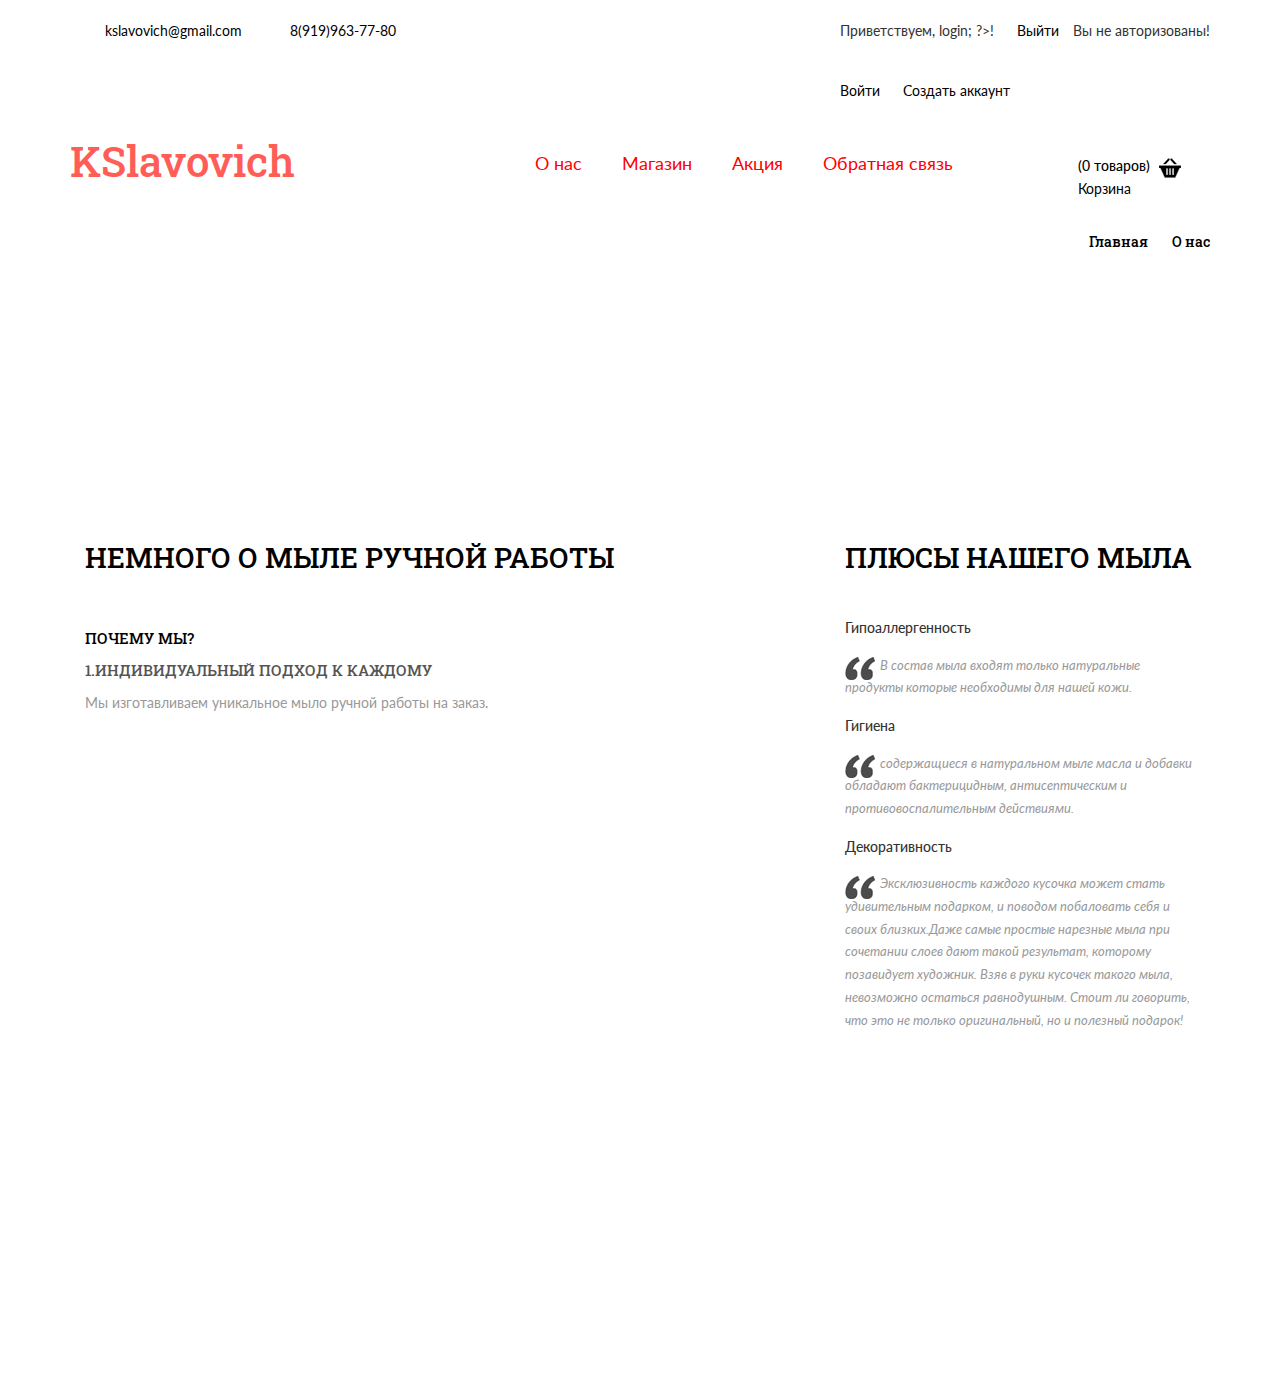
==== commit a045b394: "Add files via upload" ====
--- a/about.html
+++ b/about.html
@@ -21,7 +21,7 @@
 	<script>$(document).ready(function(){$(".megamenu").megamenu();});</script>
 
 	<script>
-		fetch("./header.html")
+		fetch("./header.php")
 				.then(response => {
 					return response.text()
 				})
@@ -44,7 +44,7 @@
 <body> 
 <header></header>
 <div class="container">
-	<h6 class="dress"><a href="index.html">Главная</a> <i> </i> О нас </h6>
+	<h6 class="dress"><a href="index.php">Главная</a> <i> </i> О нас </h6>
 </div>
 <div class="back">
 	<h2>О НАС</h2>
--- a/css/style.css
+++ b/css/style.css
@@ -1044,7 +1044,7 @@
   padding: 0;
 }
 .back{
-	background: url("https://avatars.mds.yandex.net/get-pdb/245485/1d3a7a82-3c13-45af-881d-9f23d559c725/s1200?webp=false") 0px 0px;
+	background: url("https://avatars.mds.yandex.net/get-pdb/38069/d5f36ee3-a8c7-4d81-ae1b-ecd2d231a5f5/s1200?webp=false") 0px 0px;
   width: 100%;
   background-size: cover;
   min-height: 200px;
--- a/css/megamenu.css
+++ b/css/megamenu.css
@@ -31,7 +31,7 @@
 .megapanel .row [class*="col"]:first-child{margin-left:0}
 .megapanel .row .col1{width:29%}
 .megapanel .row .col-nav{width:50%;float:left;}
-.megamenu>li.showhide{display:none;width:100%;height:50px;cursor:pointer;color:#fff ;
+.megamenu>li.showhide{display:none;width:100%;height:50px;cursor:pointer;color:#000 ;
 background:#FF5D56 !important;
 background:url([data-uri]);
 
@@ -41,11 +41,11 @@
 .skyblue,.skyblue>li.showhide{
 }
 	
-.skyblue li>a{color:#fff}
-.skyblue>li.showhide span{color:#fff}
+.skyblue li>a{color:#000}
+.skyblue>li.showhide span{color:#000}
 .skyblue>li:hover>a,.skyblue .dropdown li:hover>a{color:#ff5d56;}
 .menu-in li>a{color:#000}
-.menu-in>li.showhide span{color:#fff}
+.menu-in>li.showhide span{color:#000}
 .col5 iframe{
 	border: none;
 	width:250px;
